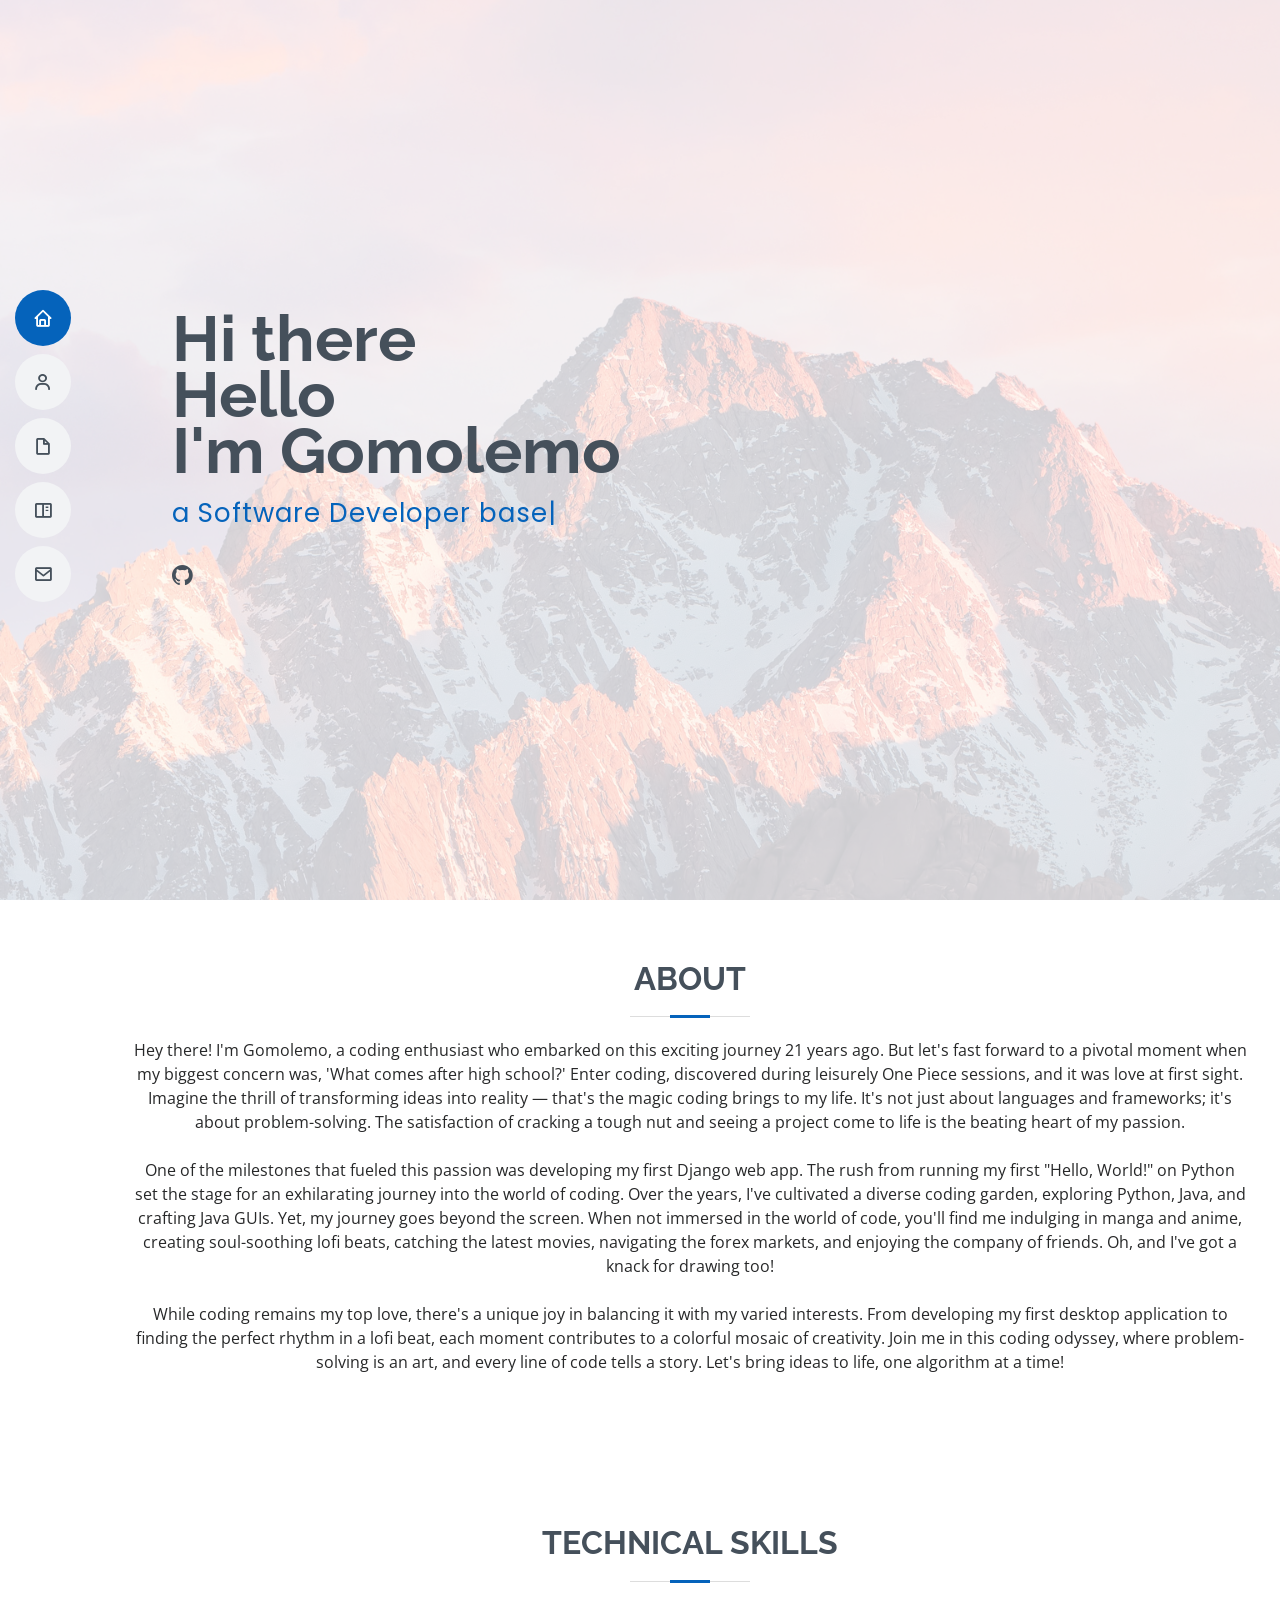
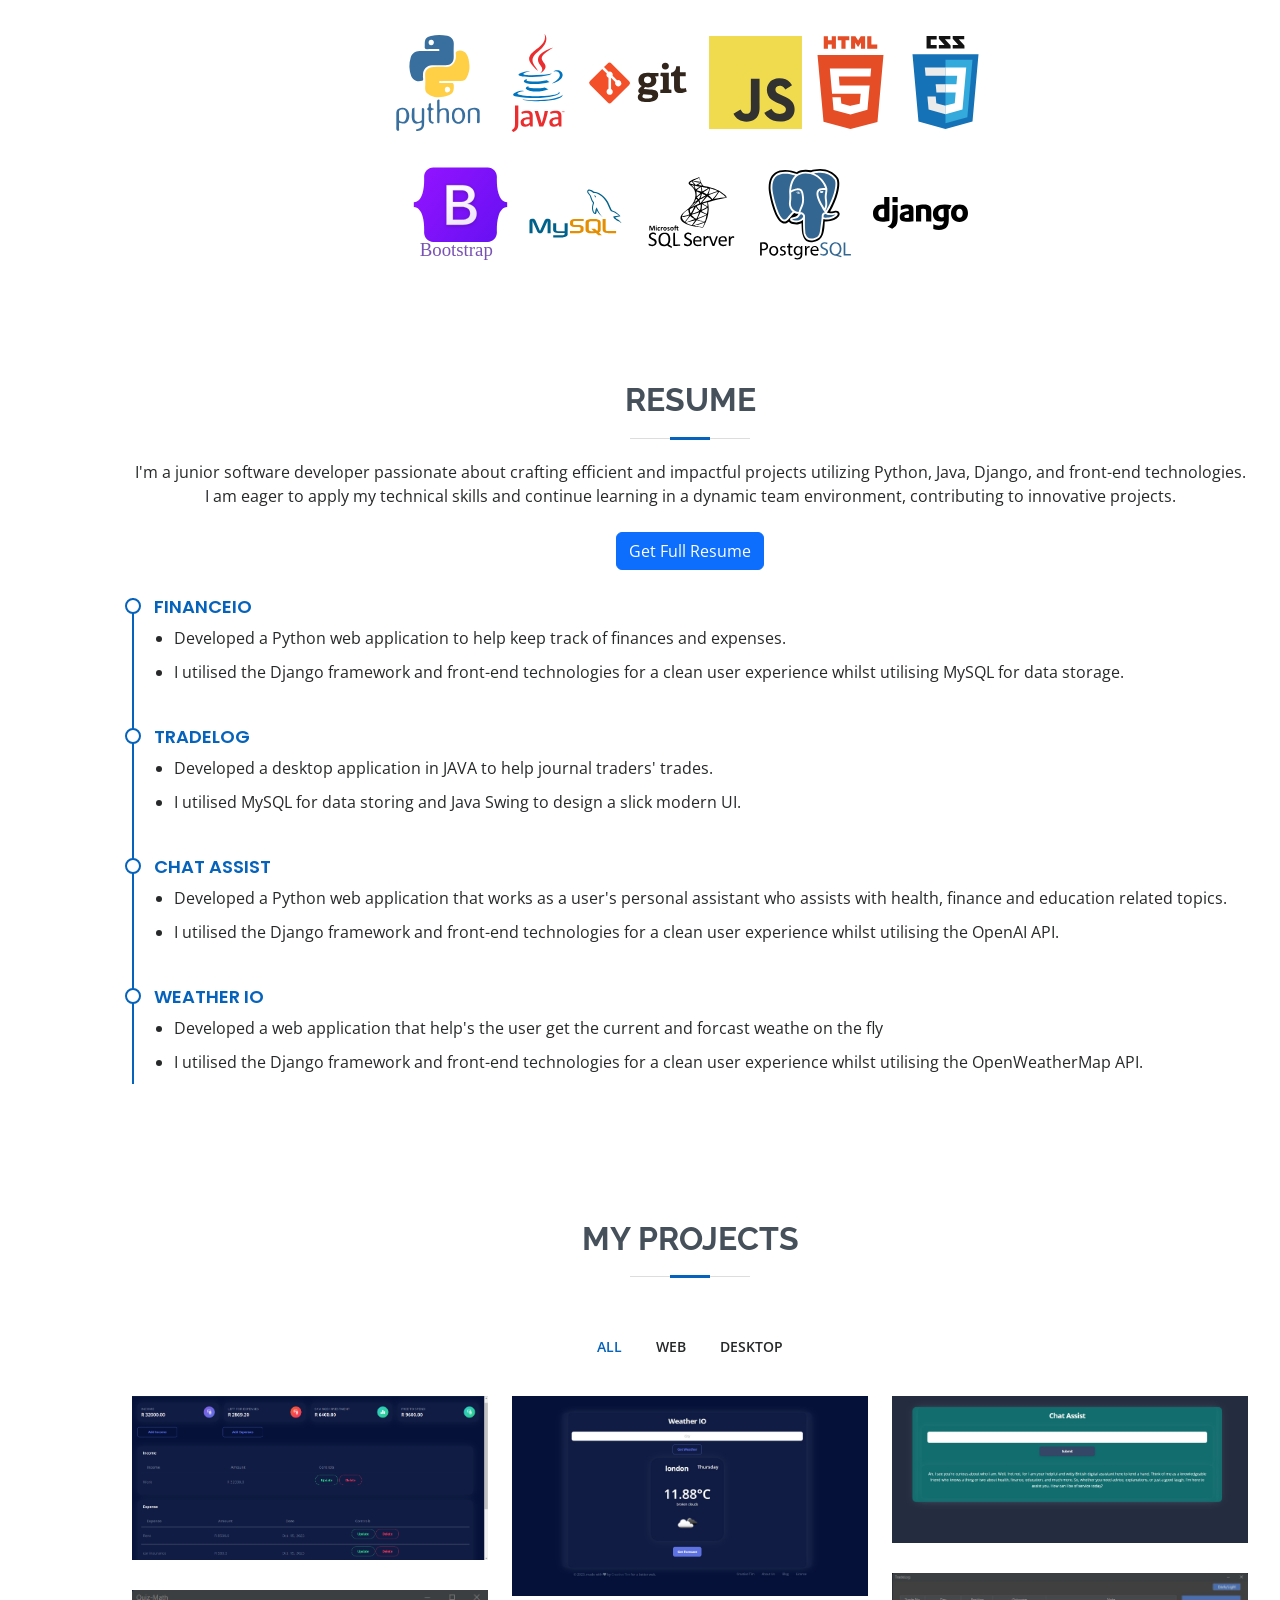
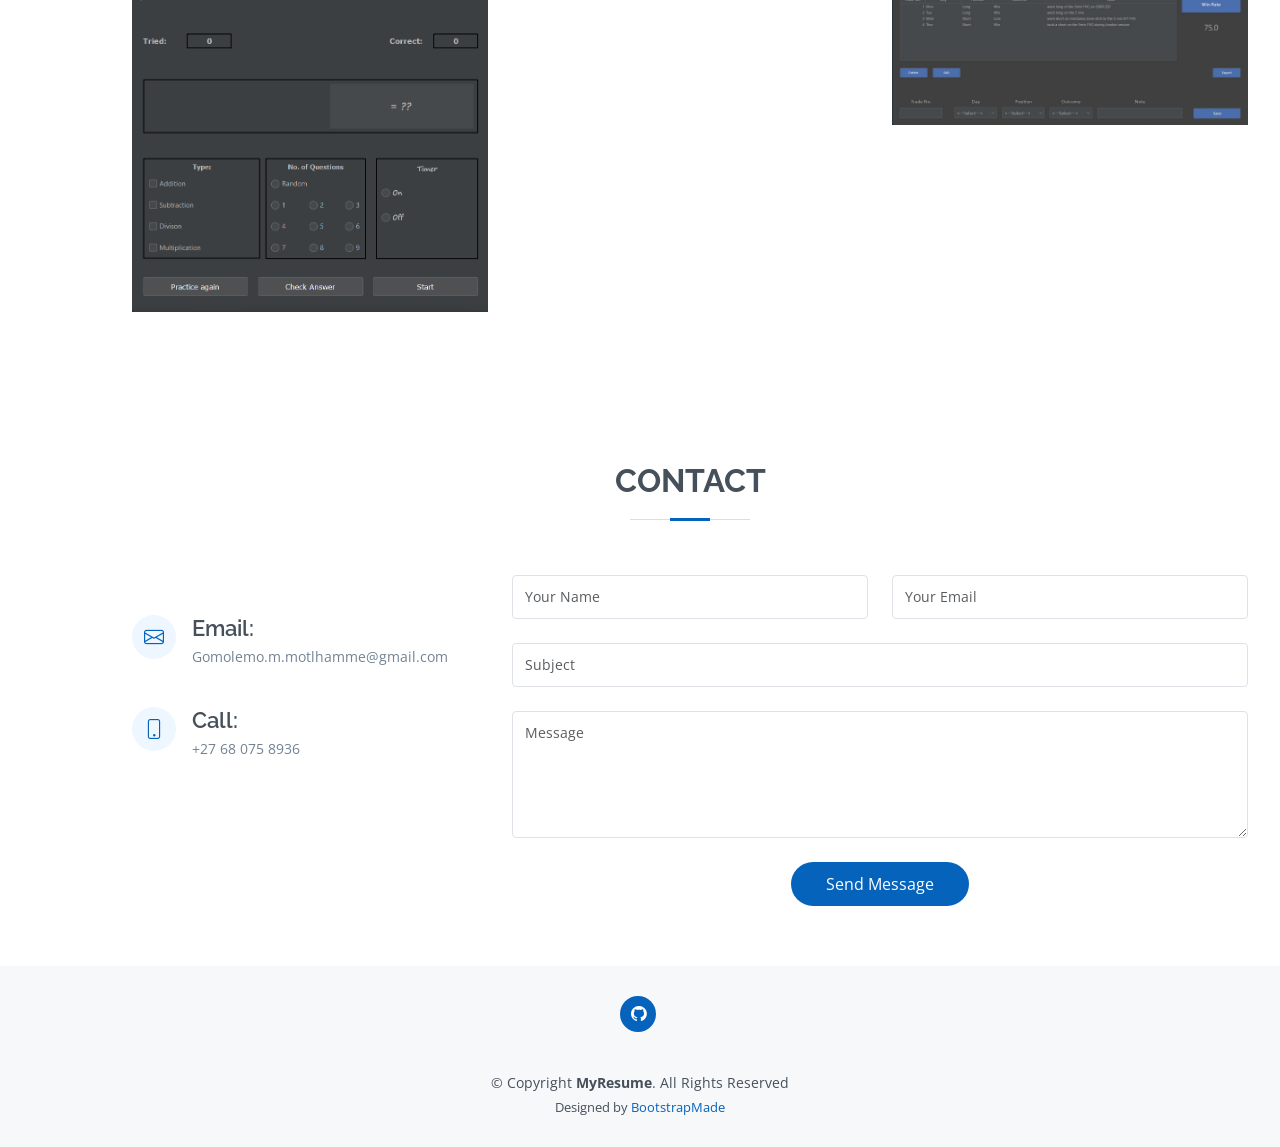
==== index.html @ 7b5955c5 "updated project links" ====
<!DOCTYPE html>
<html lang="en">

<head>
  <meta charset="utf-8">
  <meta content="width=device-width, initial-scale=1.0" name="viewport">

  <title>G.M Motlhamme</title>
  <meta content="" name="description">
  <meta content="" name="keywords">

  <!-- Google Fonts -->
  <link href="https://fonts.googleapis.com/css?family=Open+Sans:300,300i,400,400i,600,600i,700,700i|Raleway:300,300i,400,400i,500,500i,600,600i,700,700i|Poppins:300,300i,400,400i,500,500i,600,600i,700,700i" rel="stylesheet">
  <link rel="stylesheet" href="https://cdnjs.cloudflare.com/ajax/libs/font-awesome/5.15.3/css/all.min.css">
  <link rel="stylesheet" href="https://cdnjs.cloudflare.com/ajax/libs/font-awesome/4.7.0/css/font-awesome.min.css">


  <!-- Vendor CSS Files -->
  <link href="assets/vendor/aos/aos.css" rel="stylesheet">
  <link href="assets/vendor/bootstrap/css/bootstrap.min.css" rel="stylesheet">
  <link href="assets/vendor/bootstrap-icons/bootstrap-icons.css" rel="stylesheet">
  <link href="assets/vendor/boxicons/css/boxicons.min.css" rel="stylesheet">
  <link href="assets/vendor/glightbox/css/glightbox.min.css" rel="stylesheet">
  <link href="assets/vendor/swiper/swiper-bundle.min.css" rel="stylesheet">

  <!-- Template Main CSS File -->
  <link href="assets/css/style.css" rel="stylesheet">

  <!-- =======================================================
  * Template Name: MyResume
  * Updated: Sep 18 2023 with Bootstrap v5.3.2
  * Template URL: https://bootstrapmade.com/free-html-bootstrap-template-my-resume/
  * Author: BootstrapMade.com
  * License: https://bootstrapmade.com/license/
  ======================================================== -->
</head>

<body>

  <!-- ======= Mobile nav toggle button ======= -->
  <!-- <button type="button" class="mobile-nav-toggle d-xl-none"><i class="bi bi-list mobile-nav-toggle"></i></button> -->
  <i class="bi bi-list mobile-nav-toggle d-lg-none"></i>
  <!-- ======= Header ======= -->
  <header id="header" class="d-flex flex-column justify-content-center">

    <nav id="navbar" class="navbar nav-menu">
      <ul>
        <li><a href="#hero" class="nav-link scrollto active"><i class="bx bx-home"></i> <span>Home</span></a></li>
        <li><a href="#about" class="nav-link scrollto"><i class="bx bx-user"></i> <span>About</span></a></li>
        <li><a href="#resume" class="nav-link scrollto"><i class="bx bx-file-blank"></i> <span>Resume</span></a></li>
        <li><a href="#projects" class="nav-link scrollto"><i class="bx bx-book-content"></i> <span>My projects</span></a></li>
        <li><a href="#contact" class="nav-link scrollto"><i class="bx bx-envelope"></i> <span>Contact</span></a></li>
      </ul>
    </nav><!-- .nav-menu -->

  </header><!-- End Header -->

  <!-- ======= Hero Section ======= -->
  <section id="hero" class="d-flex flex-column justify-content-center">
    <div class="container" data-aos="zoom-in" data-aos-delay="100">
      <h1>Hi there</h1>
      <h1>Hello</h1>
      <h1>I'm Gomolemo</h1>
      <p><span class="typed" data-typed-items="a Software Developer based in South Africa"></span></p>
      <div class="social-links">
        <a href="https://github.com/Gomolemo-M-Motlhamme" target="_blank" class="github"><i class="fa fa-github"></i></a>
      </div>
    </div>
  </section><!-- End Hero -->

  <main id="main">

    <!-- ======= About Section ======= -->
    <section id="about" class="about">
      <div class="container" data-aos="fade-up">

        <div class="section-title">
          <h2>About</h2>
          <p>Hey there! I'm Gomolemo, a coding enthusiast who embarked on this exciting journey 21 years ago. But let's fast forward to a pivotal moment when my biggest concern was, 'What comes after high school?' Enter coding, discovered during leisurely One Piece sessions, and it was love at first sight.
              Imagine the thrill of transforming ideas into reality — that's the magic coding brings to my life. It's not just about languages and frameworks; it's about problem-solving. The satisfaction of cracking a tough nut and seeing a project come to life is the beating heart of my passion.</p>
            
          <br/>

          <p>One of the milestones that fueled this passion was developing my first Django web app. The rush from running my first "Hello, World!" on Python set the stage for an exhilarating journey into the world of coding.
              Over the years, I've cultivated a diverse coding garden, exploring Python, Java, and crafting Java GUIs. Yet, my journey goes beyond the screen. When not immersed in the world of code, you'll find me indulging in manga and anime, creating soul-soothing lofi beats, catching the latest movies, navigating the forex markets, and enjoying the company of friends. Oh, and I've got a knack for drawing too!</p>

           <br/>

          <p>While coding remains my top love, there's a unique joy in balancing it with my varied interests. From developing my first desktop application to finding the perfect rhythm in a lofi beat, each moment contributes to a colorful mosaic of creativity.
              Join me in this coding odyssey, where problem-solving is an art, and every line of code tells a story. Let's bring ideas to life, one algorithm at a time!</p>
        </div>
        </div>
    </section><!-- End About Section -->

    <!-- ======= Skills Section ======= -->
    <section id="skills" class="skills section-bg">
      <div class="container" data-aos="fade-up">

        <div class="section-title">
          <h2>Technical Skills</h2>
        </div>

        <div class="row skills-content">
          <div>
            <div class="center-container">
              <svg viewBox="0 0 128 128" width="100px" height="100px">
                <g fill-rule="evenodd" clip-rule="evenodd"><path fill="#386f9f" d="M51.834 23.017c3.756 0 7.512.058 11.263-.04.995-.026 2.78.797 2.7-1.271-.061-1.683-1.622-1.074-2.568-1.089-4.237-.067-8.488-.228-12.708.037-3.003.187-3.888-.953-3.511-3.707.13-.95.005-1.934.025-2.902.132-6.446 1.69-8.64 7.942-10.23 6.888-1.75 13.937-1.692 20.806-.184 6.175 1.356 8.74 6.16 8.428 10.604-.38 5.423-.086 10.893-.091 16.343-.009 6.853-3.55 10.49-10.459 10.585-5.69.078-11.387.14-17.074-.018-6.778-.19-11.75 5.44-11.784 11.82 0 .484.083.984-.013 1.451-.488 2.343 1.462 6.13-1.022 6.826-3.78 1.062-8.206 1.062-11.54-2.311-1.13-1.14-2.082-2.417-2.584-3.893-2.679-7.865-3.102-15.83-.58-23.818 1.572-4.986 5.848-8.087 11.145-8.176 3.874-.065 7.749-.013 11.623-.013l.002-.014zm6.902-11.12c-.162-1.903-1.185-3.292-3.296-3.35-2.309-.06-3.502 1.336-3.505 3.608-.002 2.106 1.145 3.455 3.241 3.516 2.303.067 3.418-1.36 3.56-3.774z"></path><path fill="#ffcf46" d="M80.824 61.572c-4.24 0-8.482-.037-12.722.03-.955.012-2.557-.592-2.607 1.041-.056 1.852 1.663 1.37 2.755 1.381 4.24.053 8.484.098 12.723-.02 2.178-.06 3.067.357 3.23 2.925.737 11.625-4.308 12.63-13.613 14.745-5.338 1.213-11.061.57-16.325-1.788-4.353-1.947-7.024-4.753-6.687-10.007.334-5.186.39-10.439-.009-15.62-.48-6.253 3.41-10.852 10.975-10.854 5.09-.001 10.214-.389 15.26.075 7.215.662 12.872-5.592 13.12-12.864.01-.241-.052-.5.01-.724.636-2.235-1.626-5.557 1.4-6.686 4.573-1.705 9.73.087 12.066 3.557 2.945 4.369 3.343 9.51 3.819 14.53.515 5.411-1.003 10.505-3.276 15.386-1.544 3.31-4.14 4.91-7.757 4.915-4.12.003-8.239 0-12.36 0-.002-.008-.002-.015-.002-.022zm-1.104 10.8c-.453-2.066-1.385-3.476-3.785-3.535-2.496-.06-3.14 1.807-3.127 3.474.014 1.772.508 3.952 3.21 3.748 2.246-.172 3.341-1.563 3.702-3.687z"></path><path fill="#386f9f" d="M14.129 114.849c0 2.582.117 5-.055 7.397-.074 1.034 1.066 2.98-1.103 2.978-1.912 0-2.403-1.522-2.342-3.361.117-3.51.034-7.027.034-10.54v-7.998c0-4.82 1.293-6.452 5.903-7.45 4.286-.932 7.654.511 9.386 4.263 1.732 3.753 1.866 7.62.133 11.438-1.708 3.762-4.854 5.166-8.884 4.051-.918-.25-1.845-.467-3.072-.778zm0-9.448c0 1.33.18 2.686-.037 3.98-.502 2.991 1.408 3.728 3.66 4.26 2.227.526 3.754-.421 4.647-2.383 1.501-3.29 1.753-6.683.613-10.162-1.012-3.092-3.349-3.454-6.077-3.07-2.694.383-3.059 2.215-2.824 4.48.1.955.018 1.93.018 2.895zM43.116 114.689c-1.845.48-3.447.992-5.087 1.3-3.59.671-6.248-1.3-7.183-4.894-1.16-4.448-.178-8.879-.148-13.317.013-2.023 1.885-1.234 3.18-2.318 0 4.75.018 8.85-.006 12.947-.013 2.058.519 3.75 2.465 4.835 2.148 1.198 3.91.057 5.78-.712 1.34-.551 1.173-1.676 1.175-2.746.01-3.872-.001-7.74.012-11.612.002-.955-.097-2.122 1.313-2.075 1.257.041 1.804.788 1.783 2.158-.091 6.407.09 12.823-.17 19.221-.197 4.838-3.61 7.793-8.52 8.01-.735.031-1.505.099-1.78-.813-.419-1.404.718-1.139 1.465-1.378 5.401-1.718 6.107-2.744 5.721-8.606zM65.94 98.064c1.429-.675 2.25-1.293 3.153-1.46 5.067-.937 8.95-.58 8.94 6.245-.007 3.515.002 7.031-.007 10.545-.002.984.061 1.942-1.406 2.027-1.547.092-1.887-.793-1.88-2.006.018-3.387.11-6.774.107-10.16-.002-2.63-.539-4.958-3.884-4.95-2.934.005-5.012 2.195-5.027 5.217a899.58 899.58 0 00.003 9.814c.003 1.162.028 2.181-1.652 2.085-1.513-.09-1.327-1.11-1.327-2.049-.01-8.6.032-17.209-.041-25.815-.013-1.508.582-2.444 1.92-2.508 1.888-.087 1.023 1.564 1.051 2.392.123 3.371.05 6.75.05 10.623zM81.93 105.775c-.191-6.715 2.994-10.3 8.76-10.092 2.894.106 5.065 1.39 6.466 3.89 2.475 4.422 2.14 8.846-.538 12.987-1.84 2.844-4.67 4.185-8.12 3.453-3.402-.72-6.066-3.783-6.548-7.353-.128-.945-.02-1.924-.02-2.885zm13.32.157c-.152-1.172-.125-2.806-.613-4.264-.667-2-1.883-3.61-4.364-3.72-2.503-.108-3.752 1.355-4.587 3.38-1.311 3.179-1.226 6.371.194 9.493.912 2.011 2.32 3.483 4.76 3.075 2.403-.401 3.821-1.976 4.312-4.313.223-1.059.187-2.168.298-3.65zM102.257 106.827c0-1.212-.023-2.422.004-3.628.056-2.325-.685-4.901 2.45-6.089 3.59-1.356 7.148-2.372 10.762-.273 1.352.786 1.85 2.214 1.864 3.73.037 4.231-.019 8.464.038 12.695.02 1.476-.368 2.214-2.027 2.174-1.818-.043-1.435-1.283-1.423-2.273.043-3.38.278-6.757.214-10.132-.084-4.25-2.416-5.983-6.389-4.94-1.648.434-2.678 1.234-2.597 3.274.161 3.982.037 7.978.052 11.967.004 1.156.021 2.18-1.647 2.083-1.528-.088-1.278-1.145-1.29-2.062-.028-2.176-.008-4.353-.011-6.526zM58.689 97.403c-.25.296-.46.76-.68.764-3.964.055-2.864 3.014-2.966 5.209-.097 2.045 0 4.1-.029 6.151-.03 2.038.147 3.932 2.627 4.473.711.154 1.035.564.887 1.274-.163.784-.788.753-1.407.745-2.85-.05-4.963-2.065-5.047-5.015-.086-3.014.031-6.035-.04-9.046-.037-1.43.706-3.255-1.6-3.822-.253-.061-.343-.778-.508-1.187 3.076-.965 1.8-3.618 2.222-5.631.2-.953 1.105-1.214 1.96-1.295.865-.082.872.618.9 1.203.114 2.32-1.087 5.425 3.184 5.256.143-.005.31.562.497.92z"></path></g>
              </svg>
            
              <svg viewBox="0 0 128 128" width="100px" height="100px">
                <path fill="#0074BD" d="M52.581 67.817s-3.284 1.911 2.341 2.557c6.814.778 10.297.666 17.805-.753 0 0 1.979 1.237 4.735 2.309-16.836 7.213-38.104-.418-24.881-4.113zm-2.059-9.415s-3.684 2.729 1.945 3.311c7.28.751 13.027.813 22.979-1.103 0 0 1.373 1.396 3.536 2.157-20.352 5.954-43.021.469-28.46-4.365z"></path><path fill="#EA2D2E" d="M67.865 42.431c4.151 4.778-1.088 9.074-1.088 9.074s10.533-5.437 5.696-12.248c-4.519-6.349-7.982-9.502 10.771-20.378.001 0-29.438 7.35-15.379 23.552z"></path><path fill="#0074BD" d="M90.132 74.781s2.432 2.005-2.678 3.555c-9.716 2.943-40.444 3.831-48.979.117-3.066-1.335 2.687-3.187 4.496-3.576 1.887-.409 2.965-.334 2.965-.334-3.412-2.403-22.055 4.719-9.469 6.762 34.324 5.563 62.567-2.506 53.665-6.524zm-35.97-26.134s-15.629 3.713-5.534 5.063c4.264.57 12.758.439 20.676-.225 6.469-.543 12.961-1.704 12.961-1.704s-2.279.978-3.93 2.104c-15.874 4.175-46.533 2.23-37.706-2.038 7.463-3.611 13.533-3.2 13.533-3.2zM82.2 64.317c16.135-8.382 8.674-16.438 3.467-15.353-1.273.266-1.845.496-1.845.496s.475-.744 1.378-1.063c10.302-3.62 18.223 10.681-3.322 16.345 0 0 .247-.224.322-.425z"></path><path fill="#EA2D2E" d="M72.474 1.313s8.935 8.939-8.476 22.682c-13.962 11.027-3.184 17.313-.006 24.498-8.15-7.354-14.128-13.828-10.118-19.852 5.889-8.842 22.204-13.131 18.6-27.328z"></path><path fill="#0074BD" d="M55.749 87.039c15.484.99 39.269-.551 39.832-7.878 0 0-1.082 2.777-12.799 4.981-13.218 2.488-29.523 2.199-39.191.603 0 0 1.98 1.64 12.158 2.294z"></path><path fill="#EA2D2E" d="M94.866 100.181h-.472v-.264h1.27v.264h-.47v1.317h-.329l.001-1.317zm2.535.066h-.006l-.468 1.251h-.216l-.465-1.251h-.005v1.251h-.312v-1.581h.457l.431 1.119.432-1.119h.454v1.581h-.302v-1.251zm-44.19 14.79c-1.46 1.266-3.004 1.978-4.391 1.978-1.974 0-3.045-1.186-3.045-3.085 0-2.055 1.146-3.56 5.738-3.56h1.697v4.667h.001zm4.031 4.548v-14.077c0-3.599-2.053-5.973-6.997-5.973-2.886 0-5.416.714-7.473 1.622l.592 2.493c1.62-.595 3.715-1.147 5.771-1.147 2.85 0 4.075 1.147 4.075 3.521v1.779h-1.424c-6.921 0-10.044 2.685-10.044 6.723 0 3.479 2.058 5.456 5.933 5.456 2.49 0 4.351-1.028 6.088-2.533l.316 2.137h3.163v-.001zm13.452 0h-5.027l-6.051-19.689h4.391l3.756 12.099.835 3.635c1.896-5.258 3.24-10.596 3.912-15.733h4.271c-1.143 6.481-3.203 13.598-6.087 19.688zm19.288-4.548c-1.465 1.266-3.01 1.978-4.392 1.978-1.976 0-3.046-1.186-3.046-3.085 0-2.055 1.149-3.56 5.736-3.56h1.701v4.667h.001zm4.033 4.548v-14.077c0-3.599-2.059-5.973-6.999-5.973-2.889 0-5.418.714-7.475 1.622l.593 2.493c1.62-.595 3.718-1.147 5.774-1.147 2.846 0 4.074 1.147 4.074 3.521v1.779h-1.424c-6.923 0-10.045 2.685-10.045 6.723 0 3.479 2.056 5.456 5.93 5.456 2.491 0 4.349-1.028 6.091-2.533l.318 2.137h3.163v-.001zm-56.693 3.346c-1.147 1.679-3.005 3.008-5.037 3.757l-1.989-2.345c1.547-.794 2.872-2.075 3.489-3.269.532-1.063.753-2.43.753-5.701V92.891h4.284v22.173c0 4.375-.348 6.144-1.5 7.867z"></path>
              </svg>
            
              <svg viewBox="0 0 128 128" width="100px" height="100px">
                <path fill="#31251C" d="M76.397 55.676c-2.737 0-4.775 1.344-4.775 4.579 0 2.437 1.343 4.129 4.628 4.129 2.784 0 4.676-1.641 4.676-4.23 0-2.934-1.693-4.478-4.529-4.478zm-5.471 22.84c-.648.795-1.294 1.64-1.294 2.637 0 1.989 2.536 2.587 6.021 2.587 2.885 0 6.816-.202 6.816-2.885 0-1.595-1.892-1.693-4.281-1.843l-7.262-.496zm14.725-22.69c.895 1.145 1.842 2.737 1.842 5.026 0 5.522-4.329 8.756-10.597 8.756-1.594 0-3.037-.198-3.932-.447l-1.642 2.637 4.875.297c8.608.549 13.682.798 13.682 7.413 0 5.723-5.024 8.955-13.682 8.955-9.006 0-12.438-2.289-12.438-6.218 0-2.24.996-3.431 2.737-5.076-1.643-.694-2.189-1.937-2.189-3.281 0-1.095.547-2.09 1.443-3.036.896-.944 1.891-1.891 3.084-2.985-2.438-1.194-4.278-3.781-4.278-7.464 0-5.721 3.781-9.65 11.393-9.65 2.14 0 3.435.197 4.578.498h9.703v4.228l-4.579.347zm13.332-9.04c-2.837 0-4.479-1.643-4.479-4.48 0-2.833 1.642-4.377 4.479-4.377 2.886 0 4.527 1.543 4.527 4.377.001 2.837-1.641 4.48-4.527 4.48zm-6.42 29.9v-3.929l2.539-.348c.696-.1.795-.249.795-.997V56.785c0-.546-.148-.896-.647-1.044l-2.687-.946.547-4.028h10.301v20.646c0 .798.048.896.796.997l2.538.348v3.929H92.563v-.001zm33.857-1.93c-2.141 1.043-5.274 1.99-8.112 1.99-5.92 0-8.158-2.386-8.158-8.011V55.7c0-.297 0-.497-.399-.497h-3.482v-4.428c4.38-.499 6.12-2.688 6.667-8.111h4.728v7.067c0 .347 0 .498.398.498h7.015v4.975h-7.413v11.89c0 2.935.697 4.079 3.383 4.079 1.395 0 2.836-.347 4.03-.795l1.343 4.378z"></path><path fill="#F34F29" d="M52.7 61.7L29.951 38.952a3.355 3.355 0 00-4.744 0l-4.724 4.724 5.991 5.992a3.983 3.983 0 014.1.956 3.988 3.988 0 01.947 4.125l5.775 5.775a3.988 3.988 0 014.125 6.593 3.992 3.992 0 01-6.516-4.342l-5.386-5.386-.001 14.174a3.992 3.992 0 011.056 6.401 3.993 3.993 0 11-4.339-6.518V57.141a3.99 3.99 0 01-2.167-5.236l-5.906-5.908L2.563 61.595a3.356 3.356 0 000 4.747L25.312 89.09a3.357 3.357 0 004.746 0L52.7 66.446a3.355 3.355 0 000-4.746z"></path><path fill="none" d="M1.58 37.928h124.84v52.143H1.58z"></path>
              </svg>
              &nbsp;&nbsp;&nbsp;&nbsp;&nbsp;
              <svg viewBox="0 0 128 128" width="95px" height="95px">
                <path fill="#F0DB4F" d="M1.408 1.408h125.184v125.185H1.408z"></path><path fill="#323330" d="M116.347 96.736c-.917-5.711-4.641-10.508-15.672-14.981-3.832-1.761-8.104-3.022-9.377-5.926-.452-1.69-.512-2.642-.226-3.665.821-3.32 4.784-4.355 7.925-3.403 2.023.678 3.938 2.237 5.093 4.724 5.402-3.498 5.391-3.475 9.163-5.879-1.381-2.141-2.118-3.129-3.022-4.045-3.249-3.629-7.676-5.498-14.756-5.355l-3.688.477c-3.534.893-6.902 2.748-8.877 5.235-5.926 6.724-4.236 18.492 2.975 23.335 7.104 5.332 17.54 6.545 18.873 11.531 1.297 6.104-4.486 8.08-10.234 7.378-4.236-.881-6.592-3.034-9.139-6.949-4.688 2.713-4.688 2.713-9.508 5.485 1.143 2.499 2.344 3.63 4.26 5.795 9.068 9.198 31.76 8.746 35.83-5.176.165-.478 1.261-3.666.38-8.581zM69.462 58.943H57.753l-.048 30.272c0 6.438.333 12.34-.714 14.149-1.713 3.558-6.152 3.117-8.175 2.427-2.059-1.012-3.106-2.451-4.319-4.485-.333-.584-.583-1.036-.667-1.071l-9.52 5.83c1.583 3.249 3.915 6.069 6.902 7.901 4.462 2.678 10.459 3.499 16.731 2.059 4.082-1.189 7.604-3.652 9.448-7.401 2.666-4.915 2.094-10.864 2.07-17.444.06-10.735.001-21.468.001-32.237z"></path>
              </svg>
              
              <svg viewBox="0 0 128 128" width="95px" height="95px">
                <path fill="#E44D26" d="M19.569 27l8.087 89.919 36.289 9.682 36.39-9.499L108.431 27H19.569zM91.61 47.471l-.507 5.834L90.88 56H48.311l1.017 12h40.54l-.271 2.231-2.615 28.909-.192 1.69L64 106.964v-.005l-.027.012-22.777-5.916L39.65 84h11.168l.791 8.46 12.385 3.139.006-.234v.012l12.412-2.649L77.708 79H39.153l-2.734-30.836L36.152 45h55.724l-.266 2.471zM27.956 1.627h5.622v5.556h5.144V1.627h5.623v16.822h-5.623v-5.633h-5.143v5.633h-5.623V1.627zm23.782 5.579h-4.95V1.627h15.525v5.579h-4.952v11.243h-5.623V7.206zm13.039-5.579h5.862l3.607 5.911 3.603-5.911h5.865v16.822h-5.601v-8.338l-3.867 5.981h-.098l-3.87-5.981v8.338h-5.502V1.627zm21.736 0h5.624v11.262h7.907v5.561H86.513V1.627z"></path>
              </svg>
            
              <svg viewBox="0 0 128 128" width="95px" height="95px">
                <path fill="#131313" d="M89.234 5.856H81.85l7.679 8.333v3.967H73.713v-4.645h7.678l-7.678-8.333V1.207h15.521v4.649zm-18.657 0h-7.384l7.679 8.333v3.967H55.055v-4.645h7.679l-7.679-8.333V1.207h15.522v4.649zm-18.474.19h-7.968v7.271h7.968v4.839H38.471V1.207h13.632v4.839z"></path><path fill="#1572B6" d="M27.613 116.706l-8.097-90.813h88.967l-8.104 90.798-36.434 10.102-36.332-10.087z"></path><path fill="#33A9DC" d="M64.001 119.072l29.439-8.162 6.926-77.591H64.001v85.753z"></path><path fill="#fff" d="M64 66.22h14.738l1.019-11.405H64V43.677h27.929l-.267 2.988-2.737 30.692H64V66.22z"></path><path fill="#EBEBEB" d="M64.067 95.146l-.049.014-12.404-3.35-.794-8.883H39.641l1.561 17.488 22.814 6.333.052-.015V95.146z"></path><path fill="#fff" d="M77.792 76.886L76.45 91.802l-12.422 3.353v11.588l22.833-6.328.168-1.882 1.938-21.647H77.792z"></path><path fill="#EBEBEB" d="M64.039 43.677v11.137H37.136l-.224-2.503-.507-5.646-.267-2.988h27.901zM64 66.221v11.138H51.753l-.223-2.503-.508-5.647-.267-2.988H64z"></path>
              </svg>
            </div>

            <div class="center-container" style="margin-top: 3%;">
              <svg viewBox="0 0 128 128" width="95px" height="95px">
                <defs><linearGradient id="bootstrap-original-wordmark-a" x1="76.079" x2="523.48" y1="10.798" y2="365.95" gradientTransform="translate(1.11 2.051) scale(.24566)" gradientUnits="userSpaceOnUse"><stop stop-color="#9013fe" offset="0"></stop><stop stop-color="#6610f2" offset="1"></stop></linearGradient><linearGradient id="bootstrap-original-wordmark-b" x1="193.51" x2="293.51" y1="109.74" y2="278.87" gradientTransform="translate(0 52)" gradientUnits="userSpaceOnUse"><stop stop-color="#fff" offset="0"></stop><stop stop-color="#f1e5fc" offset="1"></stop></linearGradient><filter id="bootstrap-original-wordmark-c" x="161.9" y="135.46" width="197" height="249" color-interpolation-filters="sRGB" filterUnits="userSpaceOnUse"><feFlood flood-opacity="0" result="BackgroundImageFix"></feFlood><feColorMatrix in="SourceAlpha" values="0 0 0 0 0 0 0 0 0 0 0 0 0 0 0 0 0 0 127 0"></feColorMatrix><feOffset dy="4"></feOffset><feGaussianBlur stdDeviation="8"></feGaussianBlur><feColorMatrix values="0 0 0 0 0 0 0 0 0 0 0 0 0 0 0 0 0 0 0.15 0"></feColorMatrix><feBlend in2="BackgroundImageFix" result="effect1_dropShadow"></feBlend><feBlend in="SourceGraphic" in2="effect1_dropShadow" result="shape"></feBlend></filter></defs><path d="M14.985 15.15c-.237-6.815 5.072-13.099 12.249-13.099h73.54c7.177 0 12.486 6.284 12.249 13.099-.228 6.546.068 15.026 2.202 21.94 2.141 6.936 5.751 11.319 11.664 11.883v6.387c-5.913.563-9.523 4.947-11.664 11.883-2.134 6.914-2.43 15.394-2.202 21.94.237 6.815-5.072 13.098-12.249 13.098h-73.54c-7.177 0-12.486-6.284-12.249-13.098.228-6.546-.068-15.026-2.203-21.94-2.14-6.935-5.76-11.319-11.673-11.883v-6.387c5.913-.563 9.533-4.947 11.673-11.883 2.135-6.914 2.43-15.394 2.203-21.94z" fill="url(#bootstrap-original-wordmark-a)"></path><path transform="translate(1.494 -10.359) scale(.24566)" d="M267.1 364.46c47.297 0 75.798-23.158 75.798-61.355 0-28.873-20.336-49.776-50.532-53.085v-1.203c22.185-3.609 39.594-24.211 39.594-47.219 0-32.783-25.882-54.138-65.322-54.138h-88.74v217zm-54.692-189.48h45.911c24.958 0 39.131 11.128 39.131 31.279 0 21.505-16.484 33.535-46.372 33.535h-38.67zm0 161.96v-71.431h45.602c32.661 0 49.608 12.03 49.608 35.49 0 23.459-16.484 35.941-47.605 35.941z" fill="url(#bootstrap-original-wordmark-b)" filter="url(#bootstrap-original-wordmark-c)" stroke="#fff"></path><text x="9.073" y="121.431" fill="#7952b3" font-family="'Segoe UI'" font-size="25.333" style="font-variant-caps:normal;font-variant-east-asian:normal;font-variant-ligatures:normal;font-variant-numeric:normal;line-height:1.25"><tspan x="9.073" y="121.431" style="font-variant-caps:normal;font-variant-east-asian:normal;font-variant-ligatures:normal;font-variant-numeric:normal">Bootstrap</tspan></text>
              </svg>
              &nbsp;&nbsp;&nbsp;&nbsp;&nbsp;
              <svg viewBox="0 0 128 128" width="95px" height="95px">
                <path fill="#00618A" d="M2.001 90.458h4.108V74.235l6.36 14.143c.75 1.712 1.777 2.317 3.792 2.317s3.003-.605 3.753-2.317l6.36-14.143v16.223h4.108V74.262c0-1.58-.632-2.345-1.936-2.739-3.121-.974-5.215-.131-6.163 1.976l-6.241 13.958-6.043-13.959c-.909-2.106-3.042-2.949-6.163-1.976C2.632 71.917 2 72.681 2 74.261v16.197zm31.898-13.206h4.107v8.938c-.038.485.156 1.625 2.406 1.661 1.148.018 8.862 0 8.934 0V77.208h4.117c.019 0-.004 14.514-.004 14.574.022 3.58-4.441 4.357-6.499 4.417H33.988v-2.764c.022 0 12.963.003 12.995-.001 2.645-.279 2.332-1.593 2.331-2.035v-1.078h-8.731c-4.062-.037-6.65-1.81-6.683-3.85-.002-.187.089-9.129-.001-9.219z"></path><path fill="#E48E00" d="M56.63 90.458h11.812c1.383 0 2.727-.289 3.793-.789 1.777-.816 2.646-1.922 2.646-3.372v-3.002c0-1.185-.987-2.292-2.923-3.028-1.027-.396-2.292-.605-3.517-.605h-4.978c-1.659 0-2.449-.5-2.646-1.606-.039-.132-.039-.237-.039-.369v-1.87c0-.105 0-.211.039-.342.197-.843.632-1.08 2.094-1.212l.395-.026h11.733v-2.738H63.504c-1.659 0-2.528.105-3.318.342-2.449.764-3.517 1.975-3.517 4.082v2.396c0 1.844 2.095 3.424 5.61 3.793.396.025.79.053 1.185.053h4.267c.158 0 .316 0 .435.025 1.304.105 1.856.343 2.252.816a.98.98 0 01.315.737v2.397c0 .289-.197.658-.592.974-.355.316-.948.527-1.738.58l-.435.026H56.63v2.738zm43.881-4.766c0 2.817 2.094 4.397 6.32 4.714.395.026.79.052 1.185.052h10.706V87.72h-10.784c-2.41 0-3.318-.606-3.318-2.055V71.497h-4.108v14.195zm-23.008.142v-9.765c0-2.48 1.742-3.985 5.186-4.46a7.8 7.8 0 011.108-.079h7.799c.396 0 .752.026 1.147.079 3.444.475 5.187 1.979 5.187 4.46v9.765c0 2.014-.74 3.09-2.445 3.792l4.048 3.653h-4.771l-3.274-2.956-3.296.209h-4.395a9.075 9.075 0 01-2.414-.343c-2.613-.712-3.88-2.085-3.88-4.355zm4.434-.237c0 .132.039.265.079.423.237 1.135 1.307 1.768 2.929 1.768h3.732l-3.428-3.095h4.771l2.989 2.7c.552-.295.914-.743 1.041-1.32.039-.132.039-.264.039-.396v-9.368c0-.105 0-.238-.039-.37-.238-1.056-1.307-1.662-2.89-1.662h-6.216c-1.82 0-3.008.792-3.008 2.032v9.288z"></path><path fill="#00618A" d="M122.336 66.952c-2.525-.069-4.454.166-6.104.861-.469.198-1.216.203-1.292.79.257.271.297.674.502 1.006.394.637 1.059 1.491 1.652 1.938.647.489 1.315 1.013 2.011 1.437 1.235.754 2.615 1.184 3.806 1.938.701.446 1.397 1.006 2.082 1.509.339.247.565.634 1.006.789v-.071c-.231-.294-.291-.698-.503-1.006l-.934-.934c-.913-1.212-2.071-2.275-3.304-3.159-.982-.705-3.18-1.658-3.59-2.801l-.072-.071c.696-.079 1.512-.331 2.154-.503 1.08-.29 2.045-.215 3.16-.503l1.508-.432v-.286c-.563-.578-.966-1.344-1.58-1.867-1.607-1.369-3.363-2.737-5.17-3.879-1.002-.632-2.241-1.043-3.304-1.579-.356-.181-.984-.274-1.221-.575-.559-.711-.862-1.612-1.293-2.441a93.068 93.068 0 01-2.585-5.458c-.544-1.245-.9-2.473-1.579-3.59-3.261-5.361-6.771-8.597-12.208-11.777-1.157-.677-2.55-.943-4.021-1.292l-2.37-.144c-.481-.201-.983-.791-1.436-1.077-1.802-1.138-6.422-3.613-7.756-.358-.842 2.054 1.26 4.058 2.011 5.099.527.73 1.203 1.548 1.58 2.369.248.54.29 1.081.503 1.652.521 1.406.976 2.937 1.651 4.236.341.658.718 1.351 1.149 1.939.264.36.718.52.789 1.077-.443.62-.469 1.584-.718 2.369-1.122 3.539-.699 7.938.934 10.557.501.805 1.681 2.529 3.303 1.867 1.419-.578 1.103-2.369 1.509-3.95.092-.357.035-.621.215-.861v.072l1.293 2.585c.957 1.541 2.654 3.15 4.093 4.237.746.563 1.334 1.538 2.298 1.867v-.073h-.071c-.188-.291-.479-.411-.719-.646-.562-.551-1.187-1.235-1.651-1.867-1.309-1.776-2.465-3.721-3.519-5.745-.503-.966-.94-2.032-1.364-3.016-.164-.379-.162-.953-.502-1.148-.466.72-1.149 1.303-1.509 2.154-.574 1.36-.648 3.019-.861 4.739l-.144.071c-1.001-.241-1.352-1.271-1.724-2.154-.94-2.233-1.115-5.83-.287-8.401.214-.666 1.181-2.761.789-3.376-.187-.613-.804-.967-1.148-1.437a11.222 11.222 0 01-1.149-2.011c-.77-1.741-1.129-3.696-1.938-5.457-.388-.842-1.042-1.693-1.58-2.441-.595-.83-1.262-1.44-1.724-2.442-.164-.356-.387-.927-.144-1.293.077-.247.188-.35.432-.431.416-.321 1.576.107 2.01.287 1.152.479 2.113.934 3.089 1.58.468.311.941.911 1.508 1.077h.646c1.011.232 2.144.071 3.088.358 1.67.508 3.166 1.297 4.524 2.155 4.139 2.614 7.522 6.334 9.838 10.772.372.715.534 1.396.861 2.154.662 1.528 1.496 3.101 2.154 4.596.657 1.491 1.298 2.996 2.227 4.237.488.652 2.374 1.002 3.231 1.364.601.254 1.585.519 2.154.861 1.087.656 2.141 1.437 3.16 2.155.509.362 2.076 1.149 2.154 1.798zM90.237 39.593a5.124 5.124 0 00-1.293.144v.071h.072c.251.517.694.849 1.005 1.293l.719 1.508.071-.071c.445-.313.648-.814.646-1.58-.179-.188-.205-.423-.359-.646-.204-.3-.602-.468-.861-.719z"></path>
              </svg>
              &nbsp;&nbsp;&nbsp;&nbsp;&nbsp;
              <svg viewBox="0 0 128 128" width="95px" height="95px">
                <path d="M75.39 15.31c-.2.06-1.25.41-2.36.77-5.94 1.94-10.15 4.19-11.19 5.98-.4.68-.47 1.24-.24 1.79.26.62.74 1.1 2.06 2.03.62.44 1.67 1.34 2.36 2.02 3.27 3.26 4.85 7.26 4.67 11.78-.2 5.09-2.59 10.18-7.15 15.26-1.59 1.78-3.23 3.26-6.36 5.77-2.61 2.09-4.03 3.45-5 4.76-2.97 4.04-2.17 7.64 2.35 10.65 3.99 2.66 11.02 4.87 19.32 6.07 2.78.4 5.92.66 6.68.55l.53-.08.83-1.5c4.21-7.57 6.33-14.72 6.59-22.11.11-3.3-.3-7.2-1.01-9.48-.13-.41-.22-.76-.21-.77.01-.01 1.19-.37 2.61-.79 7.49-2.23 14.74-3.99 20.73-5.03 1.17-.2 2.16-.41 2.21-.46.32-.31-.61-1.77-2.13-3.33-5.6-5.78-15.5-10.18-27.12-12.06-2.24-.36-2.51-.49-3.34-1.59-1.32-1.75-2.56-4.73-4.25-10.2-.05-.18-.1-.18-.58-.03zm.77 2.06c.65 1.78 1.05 3.17 1.05 3.66v.39l-.55-.06c-2.99-.35-7.77-1.09-8.79-1.36-.26-.07-.41-.17-.36-.25.08-.12 1.09-.61 4.11-1.98 2.81-1.28 3.88-1.75 3.97-1.76.04-.01.29.61.57 1.36zm-6.33 3.75c3.65.77 6.32 1.25 6.9 1.25.57 0 .51.05-2.18 1.69-2.07 1.26-2.31 1.38-2.83 1.38h-.57l-1.54-1.55c-1.86-1.88-3.12-3.26-3.12-3.42 0-.06.04-.08.09-.05.05.01 1.52.33 3.25.7zm-2.7 1.73c.9 1.05 1.59 1.93 1.55 1.96-.08.07-2.64-.56-4.2-1.04-1.37-.42-1.53-.56-1.17-1.03.24-.31 2-1.78 2.13-1.79.04 0 .79.85 1.69 1.9zm11.66 2.16c.36.85.63 1.54.62 1.55-.02.01-4.82-.73-5.24-.81-.09-.02.72-.57 1.82-1.24s2.02-1.17 2.07-1.12c.05.05.37.77.73 1.62zm-10.47 1.62c.09.09 1.24 3.78 1.19 3.83-.02.02-.56-.61-1.21-1.41-.65-.8-1.63-1.93-2.2-2.51l-1.02-1.07 1.58.55c.88.29 1.62.57 1.66.61zm4.59.49c1.99.28 3.64.54 3.67.57.03.03-1.18.97-2.67 2.08-1.5 1.11-2.73 2.01-2.75 1.99-.02-.02-.17-.48-.34-1.04-.17-.55-.59-1.7-.94-2.56-.35-.86-.63-1.56-.61-1.56.01 0 1.65.24 3.64.52zm5 1.59c.44 1.03.61 2.01.68 3.98.04 1.06.04 1.92.01 1.92-.04 0-.67-.22-1.4-.48-1.46-.53-4.32-1.47-4.66-1.54-.15-.03.54-.69 2.36-2.25 1.41-1.22 2.61-2.21 2.67-2.21.05 0 .2.26.34.58zm5.13.25c2.2.45 4.13.85 4.28.89.22.05-.31.38-2.64 1.66-1.6.88-3.42 1.88-4.04 2.23-.62.35-1.14.62-1.15.61-.01-.01.05-.34.14-.73.33-1.43.12-3.21-.54-4.63-.19-.41-.35-.78-.35-.8.01-.11.41-.03 4.3.77zm6.01 2.69c-.11.5-.36 1.35-.55 1.9-.42 1.21-1.96 4.36-2.17 4.44-.08.03-.81-.3-1.6-.74s-1.94-1.02-2.54-1.29l-1.1-.49 4.03-2.59c3.34-2.14 4.04-2.55 4.08-2.36.03.13-.04.63-.15 1.13zm2.95-.92c4.18 1.2 8.6 2.82 8.34 3.06-.05.05-.6.23-1.21.4-3.16.89-7.55 2.41-9.6 3.32-.64.28-1.19.49-1.22.45-.03-.03.22-.95.56-2.05.66-2.16 1.43-5.07 1.43-5.44 0-.16.06-.22.21-.18.1.04.77.24 1.49.44zm-17.99 4.34c.95.31 2.07.74 2.48.95.74.37.75.38.54.61-.38.42-4.53 4.29-4.65 4.33-.06.02-.11-.56-.11-1.41 0-1.47-.17-4.13-.3-4.72-.1-.45-.02-.44 2.04.24zm26.56.77c-.91 1.51-2.42 3.66-3.5 5.02-1.11 1.39-3.46 4-3.6 4-.05 0-.39-.42-.76-.94-1.34-1.91-2.89-3.56-4.25-4.52-.13-.09-.21-.19-.18-.22s2.26-.85 4.95-1.83c5.44-1.97 7.84-2.77 7.99-2.67.02.01-.27.53-.65 1.16zm3.4-.26c3.76 2.62 6.31 4.74 7.23 6.01.23.32.4.59.38.61-.02.02-1.23.15-2.69.3-5.83.57-9.98 1.16-12.18 1.72-.59.15-1.08.26-1.09.25-.01-.01.38-.49.87-1.08 2.54-3.05 4.84-6.22 5.69-7.87.23-.44.45-.79.49-.79.05 0 .63.38 1.3.85zm-21.04 3.25c.72.39 1.27.74 1.24.8-.06.11-6.39 3.58-6.45 3.53-.01-.01.31-1.05.73-2.32.42-1.27.82-2.65.9-3.07l.14-.77 1.07.57c.59.31 1.65.87 2.37 1.26zm-5.31.2c-.61 2.12-1.85 4.86-2.42 5.33-.13.11-.39-.04-1.22-.72-.59-.47-1.19-.94-1.35-1.05-.15-.11-.27-.22-.24-.25.44-.43 5.48-4.5 5.51-4.44.01.04-.11.55-.28 1.13zm11.48 3.69c.95.64 3.07 2.53 2.96 2.65-.03.03-2.18.73-4.77 1.55-2.59.82-5.48 1.75-6.42 2.06-.94.32-1.72.56-1.73.55-.01-.01.65-.76 1.46-1.67 2.12-2.37 4.3-4.9 5.08-5.9l.67-.86.87.47c.47.26 1.32.78 1.88 1.15zm-4.91-1.36c-.06.08-.63.8-1.27 1.61s-2.18 2.78-3.42 4.38l-2.26 2.91-.07-.49c-.14-.95-.65-2.82-.94-3.45l-.29-.64 1.44-.72c1.48-.74 4.58-2.42 6.03-3.27.89-.52.95-.55.78-.33zm-12 3.52c.59.3 1.14.7 1.14.82 0 .19-3.83 3.15-3.94 3.04-.02-.03.32-.71.77-1.52s.9-1.72 1.01-2.03c.11-.31.27-.56.36-.56.09-.01.38.11.66.25zm3.26 3.64c.26.52.54 1.97.4 2.1-.06.05-1.64.8-3.52 1.67-1.88.86-4.33 2.02-5.45 2.58s-1.97.95-1.88.88c.08-.07 1.31-1.11 2.74-2.29 2.76-2.29 5.9-5.03 6.47-5.64l.35-.37.34.32c.18.18.43.52.55.75zm-3.09-.03c-.27.25-1.75 1.53-3.27 2.85s-3.35 2.91-4.06 3.53c-1.44 1.25-1.44 1.25.4-1.14 1.42-1.85 2.16-2.54 4.2-3.91.99-.66 2.96-1.78 3.16-1.78.03 0-.16.2-.43.45zm14.27 1.26c.07.39.17 1.6.21 2.68l.07 1.97-.46-.21c-1.58-.73-6.02-3.23-5.85-3.3.97-.39 5.76-1.98 5.82-1.92.04.04.14.39.21.78zm-3.76 3.53c1.85 1.09 3.38 1.99 3.4 2.01.02.02-.22.22-.52.44-.59.43-6.85 3.67-6.94 3.59-.03-.03.06-.57.19-1.19.26-1.26.48-5.02.38-6.21-.04-.42-.02-.72.04-.68.04.03 1.6.95 3.45 2.04zm-5.11-.8c.14 1.17-.03 3.52-.35 4.75-.37 1.44-.59 2.04-.75 2.09-.22.07-1.59-1.17-2.42-2.21-.84-1.05-1.95-3.02-1.78-3.18.1-.1 4.98-2.11 5.14-2.11.04-.01.11.29.16.66zm-5.99 2.94c.52 1.07 1.7 2.61 2.99 3.92.83.84 1.04 1.11.91 1.2-.58.39-3.18 1.61-4.82 2.25-1.99.78-4.58 1.68-4.64 1.6-.02-.03.57-1.11 1.32-2.4 1.62-2.81 3.67-6.8 3.67-7.13.01-.41.18-.24.57.56zm-3.07.07c-.03.08-.28.7-.55 1.38-1.15 2.92-3.39 6.89-3.89 6.89-.39 0-.96-2.31-1.12-4.53l-.08-1.12 2.74-1.38c1.51-.76 2.79-1.38 2.85-1.38.06-.01.08.06.05.14zm18.29 2.7c.01 1.68-.69 5.75-1.07 6.16-.16.17-1.89-.47-3.46-1.28-1.4-.72-3.71-2.15-3.71-2.3 0-.04.35-.22.79-.4.83-.35 4.7-2.42 6.34-3.39l.94-.56.08.43c.04.24.08.85.09 1.34zm-25.81 1.94c.16 1.33.57 2.96 1.08 4.25.21.53.36.99.33 1.01-.2.18-8.43 2.45-9.52 2.62l-.52.08.08-.4c.11-.57.91-2.19 1.5-3.07.74-1.09 2.56-2.92 3.76-3.77.9-.63 3.06-1.9 3.12-1.82.04.01.1.5.17 1.1zm18.67 2.81c2.54 1.22 3.5 1.64 4.72 2.06l.93.32-.59.3c-3.33 1.69-9.23 4.09-10.75 4.39-.34.07-.39.05-.32-.12.26-.68 3.78-7.95 3.85-7.95.04 0 1.02.45 2.16 1zm-4.47-.27c-.18.86-1.15 3.63-1.71 4.89-.49 1.1-1.62 3.23-1.82 3.43-.09.09-2.1-1.04-3.05-1.72-1.07-.76-3.41-3.02-3.34-3.23.03-.08 1.45-.63 3.17-1.22 3.62-1.25 5.64-2 6.23-2.31.56-.3.61-.28.52.16zm10.12 3.82c-.03.25-.24 1.34-.46 2.45-.69 3.46-1.53 5.83-2.06 5.83-.74 0-5.78-1.22-7.41-1.8-1.11-.39-2.06-.84-2.38-1.11-.2-.17-.09-.23 1.35-.82 4.66-1.9 10.04-4.33 10.62-4.79.35-.28.4-.24.34.24zm-23.6 1.06c-.53.95-1.61 2.51-3.68 5.3l-1.76 2.38-.53-.38c-.74-.53-1.92-1.81-2.41-2.62-.53-.87-.89-1.95-.93-2.77l-.03-.64.87-.09c1.18-.12 4.49-.8 6.84-1.42 1.07-.28 1.96-.49 1.98-.48.01.03-.14.35-.35.72zM67.03 70c.59.42 1.4.96 1.81 1.2l.75.44-.34.14c-.19.08-2.93 1.08-6.1 2.22-5.41 1.95-5.76 2.07-5.91 1.87-.09-.12-.15-.24-.14-.28.01-.04 1.47-1.93 3.25-4.2l3.23-4.13 1.19.99c.67.55 1.67 1.33 2.26 1.75zm1.33 6.21c-1.18 1.77-2.18 3.26-2.22 3.3-.09.12-1.98-.32-3.39-.8-1.48-.5-3.31-1.42-4.03-2.04l-.52-.45 1.17-.32c4.77-1.3 11.08-2.97 11.11-2.95.02.02-.94 1.49-2.12 3.26zm5.67-2.68c2.53.87 4.83 1.36 7.82 1.68l.82.09-2.23.8c-5.56 2.01-10.07 3.42-12.33 3.86-.64.12-1.22.23-1.28.23-.06 0 .39-.62 1.01-1.38 1.7-2.07 3.54-4.43 4.03-5.16.24-.35.48-.65.53-.65.06.01.79.24 1.63.53zm8.29 4.68c-.96 2.47-1.66 3.98-1.9 4.07-.47.18-7.04-.78-9.05-1.33-1.33-.36-2.18-.71-1.93-.8.1-.03 1.05-.26 2.12-.5 3.47-.78 8.77-2.39 10.97-3.33.28-.12.53-.21.55-.19.02.02-.32.95-.76 2.08zM43.47 80.3c-.47.2-.69.59-.74 1.32-.05.68-.05.69-.39.69s-.35.02-.31.5c.03.45.07.5.36.54l.32.04v3.66l.55-.05.56-.04.04-1.8.04-1.8h1.64v1.32c0 1.64.17 2.07.88 2.31.32.11.62.13.94.06.45-.09.47-.12.51-.6l.04-.51-.39.07c-.68.12-.72.04-.7-1.62l.01-1.02h.34c.59 0 .72-.11.72-.6v-.46h-1.06v-.44c0-.65-.11-.76-.72-.72l-.52.03-.04.56-.04.56h-1.63v-.4c0-.55.29-.82.79-.72.38.07.39.07.39-.32 0-.21-.07-.46-.14-.54-.16-.14-1.1-.16-1.45-.02zM17.41 80.49c-.51.36-.26 1.11.38 1.11.66 0 .78-.09.78-.6-.01-.65-.59-.91-1.16-.51zM8.75 80.81c-.18.13-.2.43-.17 3.15l.03 3 .56.04.56.04v-2.61c0-1.44.03-2.59.06-2.56.04.03.38.98.77 2.11s.79 2.28.89 2.56l.19.51.59-.05.59-.04.9-2.5.9-2.5.06 2.5c.04 1.38.08 2.52.09 2.54.01.02.28.02.58 0l.56-.04.03-2.99c.02-2.11-.01-3.04-.11-3.16-.21-.26-1.54-.21-1.78.06-.1.12-.52 1.09-.92 2.15-.4 1.06-.76 1.97-.8 2.02-.04.05-.39-.8-.78-1.88-.39-1.1-.82-2.08-.97-2.23-.21-.21-.39-.27-.95-.27-.37 0-.77.07-.88.15zM20.87 82.31c-.86.28-1.37 1.17-1.37 2.42 0 1.4.53 2.16 1.65 2.35.51.09 1.38-.11 1.68-.38.2-.18.29-.85.13-1-.04-.04-.26.03-.49.16-.85.46-1.48.2-1.68-.69-.13-.59.01-1.35.32-1.68.25-.27.87-.29 1.35-.04.45.23.58.15.58-.37 0-.29-.07-.45-.28-.58-.36-.25-1.42-.34-1.89-.19zM25.46 82.55c-.41.36-.41.36-.45.09-.03-.23-.11-.28-.54-.31l-.5-.04v4.72h1.18v-1.46c0-1.46 0-1.46.35-1.84.29-.31.42-.37.77-.33.44.05.53-.05.53-.6 0-.68-.68-.8-1.34-.23zM28.72 82.33c-.95.28-1.53 1.39-1.41 2.7.11 1.21.73 1.9 1.85 2.06 1.98.27 3.27-1.35 2.71-3.39-.34-1.2-1.7-1.8-3.15-1.37zm1.38.92c.62.33.78 1.77.27 2.45-.32.42-1.03.5-1.46.16-.26-.21-.28-.31-.28-1.19 0-.91.02-.98.33-1.25.34-.3.78-.36 1.14-.17zM33.58 82.36c-.6.26-.82.61-.82 1.26 0 .7.22.96 1.27 1.46.6.29.73.4.73.65 0 .21-.09.33-.33.41-.3.1-.58.05-1.53-.25-.18-.06-.21-.01-.18.39.03.38.1.49.39.63.49.24 1.67.22 2.16-.04.71-.38.93-1.53.41-2.11-.12-.13-.55-.4-.98-.6-.78-.37-.97-.64-.7-.96.18-.21.71-.21 1.24.01.35.15.42.15.48.01.12-.32-.02-.7-.31-.85-.39-.21-1.39-.21-1.83-.01zM38.35 82.28c-1.04.37-1.51 1-1.61 2.12-.12 1.38.38 2.26 1.46 2.58 1.81.53 3.22-.52 3.21-2.39-.01-1.13-.52-1.96-1.4-2.26-.41-.14-1.34-.17-1.66-.05zm1.37 1.14c.31.26.33.34.33 1.17 0 .78-.03.92-.29 1.19-.37.39-1.07.42-1.42.07-.3-.3-.39-.69-.32-1.5.04-.53.12-.71.37-.94.42-.36.91-.35 1.33.01zM17.29 84.63l.03 2.34h1.18v-4.6l-.62-.03-.62-.04.03 2.33zM11.66 89.91c-1.51.33-2.65 1.16-3.25 2.39-.37.75-.39.86-.39 2.08 0 1.18.03 1.36.32 1.96.63 1.29 1.79 2.2 4.21 3.3 2.64 1.2 3.36 1.94 3.36 3.47 0 1.39-.65 2.22-2.08 2.66-1.42.44-2.84.23-4.68-.69-.61-.31-1.16-.58-1.2-.6-.05-.02-.16.05-.27.15-.22.23-.26 1.37-.05 1.75.44.83 2.75 1.6 4.76 1.6 3.78 0 6.22-2.25 6.02-5.56-.04-.72-.13-1.07-.43-1.67-.59-1.19-1.35-1.81-3.66-2.94-1.07-.52-2.24-1.15-2.61-1.4-1.46-.98-1.8-2.65-.77-3.81.57-.65 1.15-.86 2.34-.87 1.13 0 1.59.12 2.89.78 1.12.57 1.22.52 1.22-.59 0-1-.06-1.09-1.08-1.56-1.35-.59-3.16-.77-4.65-.45zM27.42 89.84c-2.23.36-3.95 1.44-5.1 3.21-.58.9-.9 1.74-1.2 3.16-.33 1.55-.25 5 .14 6.42.96 3.49 3.11 5.17 6.79 5.33 1.94.08 2.69-.06 4.59-.87.07-.03.39.17.71.44 1.22 1.06 3.9 2.58 4.84 2.76.58.11.74-.08.74-.9 0-.38-.03-.77-.07-.88-.04-.11-.6-.46-1.26-.79-1.01-.5-3.03-1.8-3.03-1.95 0-.03.19-.29.41-.59.95-1.24 1.52-2.97 1.72-5.21.15-1.71.01-3.54-.38-4.96-.71-2.57-2.44-4.34-4.88-5-.81-.2-3.13-.31-4.02-.17zm3.54 2.25c1.4.52 2.33 1.58 2.87 3.23.27.83.32 1.21.37 2.97.07 2.36-.11 3.5-.73 4.82-.99 2.12-3.16 3.18-5.69 2.79-3.14-.48-4.52-2.85-4.36-7.5.09-2.67.57-4.07 1.81-5.25.73-.7 1.26-1.01 2.11-1.22.98-.26 2.72-.18 3.62.16zM59.29 89.92c-1.45.35-2.68 1.25-3.21 2.33-.6 1.24-.62 2.99-.05 4.12.67 1.33 1.57 2.02 4.37 3.35 2.12 1.01 2.83 1.6 3.12 2.59.34 1.17-.1 2.39-1.08 3.03-1.53.99-3.71.83-6.04-.44-1.05-.57-1.2-.51-1.2.5 0 .94.13 1.22.77 1.59 1.97 1.16 5.25 1.31 7.29.35 2.46-1.16 3.57-4.21 2.41-6.63-.15-.31-.57-.85-.95-1.22-.58-.57-1.04-.85-2.98-1.8-3.22-1.58-3.86-2.26-3.67-3.87.1-.8.52-1.39 1.26-1.76.51-.26.79-.31 1.57-.31 1.16 0 1.63.12 2.8.72 1 .51 1.21.55 1.32.27.14-.35.07-1.52-.1-1.77-.23-.32-1.4-.84-2.39-1.05s-2.35-.22-3.24 0zM40.96 90.11c-.11.11-.14 2.18-.14 8.6v8.46l.29.29.29.29h4.18c3.2 0 4.2-.04 4.3-.15.18-.23.26-.92.16-1.38l-.09-.41-3.35-.06-3.35-.06-.03-7.77c-.02-6.03-.06-7.79-.17-7.86-.25-.14-1.93-.11-2.09.05zM72.39 94.53c-.57.09-1.71.54-2.18.86-1.13.77-1.93 2-2.38 3.65-.28 1.05-.28 3.64 0 4.71.58 2.19 1.86 3.52 3.9 4.06.89.23 3.14.23 4.24 0 1.04-.22 2.12-.62 2.32-.85.19-.22.18-1.41-.01-1.6-.1-.1-.41-.03-1.24.25-3.19 1.08-5.65.61-6.6-1.26-.28-.55-.54-1.65-.54-2.27v-.33h4.05c2.56 0 4.18-.05 4.41-.13.52-.18.66-.63.57-1.79-.18-2.3-.95-3.74-2.46-4.65-.96-.58-2.74-.87-4.08-.65zm2.16 1.85c1.2.36 1.94 1.38 2.05 2.79l.06.81h-6.78l.08-.49c.21-1.22.72-2.13 1.51-2.67.89-.61 2-.77 3.08-.44zM86.14 94.56c-.56.18-1.37.83-1.95 1.56l-.56.72-.06-1.05-.06-1.05-.7-.04c-.39-.02-.82-.01-.97.03l-.27.06v6.41c0 5.74.02 6.41.19 6.48.24.09 1.63.09 1.86 0 .17-.06.19-.55.19-4.25v-4.18l.52-.73c.71-1 1.63-1.81 2.16-1.91.28-.05.72-.01 1.24.12.51.13.85.16.92.09.06-.06.1-.54.08-1.04-.03-.9-.05-.94-.38-1.09-.41-.2-1.76-.28-2.21-.13zM106.42 94.57c-.93.16-2.25.84-2.93 1.52-1.29 1.29-1.83 3.07-1.74 5.71.08 2.38.52 3.56 1.77 4.73 1.19 1.13 2.45 1.5 4.73 1.43 1.67-.06 3.17-.39 3.86-.85.34-.23.38-.32.41-.9.02-.35-.02-.72-.08-.82-.12-.19-.02-.21-2.01.42-.81.25-1.24.31-2.24.32-1.98.01-3-.52-3.67-1.88-.28-.57-.38-.97-.43-1.63l-.06-.87 4.24-.03c5.09-.04 4.75.07 4.74-1.5-.01-2.76-1.2-4.68-3.35-5.43-.78-.26-2.35-.37-3.24-.22zm2.22 1.82c1.17.35 1.94 1.39 2.1 2.86l.08.73h-6.78l.07-.59c.17-1.44 1.16-2.68 2.44-3.07.49-.15 1.45-.11 2.09.07zM120.32 94.55c-.76.25-1.81 1.13-2.39 2-.19.29-.2.27-.2-.65 0-.58-.05-1-.14-1.08-.19-.19-1.65-.19-1.84 0-.2.2-.2 12.59 0 12.79.19.19 1.88.19 2.07 0 .1-.1.14-1.22.14-4.27v-4.13l.44-.65c.65-.97 1.47-1.73 2.04-1.9.49-.15.68-.13 1.99.21.37.1.48-.11.48-.9 0-.88-.08-1.12-.45-1.29-.38-.17-1.75-.26-2.14-.13zM89 94.86c-.12.15.24 1.25 2.06 6.33 1.21 3.38 2.3 6.25 2.42 6.38.45.46 2.68.35 2.88-.14.15-.39 4.28-11.86 4.36-12.13.14-.47-.11-.61-1.12-.61-.59 0-.96.05-1.03.15-.06.08-.9 2.47-1.86 5.31-.96 2.84-1.78 5.12-1.83 5.06-.05-.05-.87-2.37-1.82-5.16s-1.79-5.13-1.86-5.22c-.18-.23-2.02-.2-2.2.03z"></path>
              </svg>
              &nbsp;&nbsp;&nbsp;&nbsp;&nbsp;
              <svg viewBox="0 0 128 128" width="95px" height="95px">
                <path d="M85.988 76.075c.632-5.262.443-6.034 4.362-5.182l.995.088c3.014.137 6.957-.485 9.272-1.561 4.986-2.313 7.942-6.177 3.026-5.162-11.215 2.313-11.986-1.483-11.986-1.483C103.5 45.204 108.451 22.9 104.178 17.44 92.524 2.548 72.35 9.59 72.012 9.773l-.108.021c-2.216-.461-4.695-.735-7.481-.78-5.075-.083-8.926 1.331-11.847 3.546 0 0-35.989-14.827-34.315 18.646.356 7.121 10.207 53.882 21.956 39.758 4.294-5.164 8.444-9.531 8.444-9.531 2.061 1.369 4.528 2.067 7.116 1.816l.2-.17c-.062.641-.035 1.268.081 2.01-3.027 3.383-2.137 3.977-8.189 5.222-6.122 1.262-2.525 3.508-.178 4.095 2.848.713 9.433 1.722 13.884-4.509l-.177.711c1.188.95 1.107 6.827 1.275 11.026.168 4.199.45 8.117 1.306 10.429.856 2.31 1.866 8.261 9.819 6.557 6.646-1.426 11.727-3.476 12.19-22.545"></path><path d="M71.208 102.77c-3.518 0-5.808-1.36-7.2-2.674-2.1-1.981-2.933-4.534-3.43-6.059l-.215-.637c-1.002-2.705-1.341-6.599-1.542-11.613a199.25 199.25 0 01-.075-2.352c-.017-.601-.038-1.355-.068-2.146a15.157 15.157 0 01-3.997 1.264c-2.48.424-5.146.286-7.926-.409-1.961-.49-3.999-1.506-5.16-3.076-3.385 2.965-6.614 2.562-8.373 1.976-3.103-1.035-5.88-3.942-8.491-8.89-1.859-3.523-3.658-8.115-5.347-13.646-2.94-9.633-4.808-19.779-4.974-23.109-.522-10.427 2.284-17.883 8.34-22.16 9.555-6.749 24.03-2.781 29.307-.979 3.545-2.137 7.716-3.178 12.43-3.102 2.532.041 4.942.264 7.181.662 2.335-.734 6.949-1.788 12.23-1.723 9.73.116 17.793 3.908 23.316 10.966 3.941 5.036 1.993 15.61.48 21.466-2.127 8.235-5.856 16.996-10.436 24.622 1.244.009 3.045-.141 5.607-.669 5.054-1.044 6.531 1.666 6.932 2.879 1.607 4.867-5.378 8.544-7.557 9.555-2.792 1.297-7.343 2.086-11.071 1.915l-.163-.011-.979-.086-.097.816-.093.799c-.25 9.664-1.631 15.784-4.472 19.829-2.977 4.239-7.116 5.428-10.761 6.209a16.146 16.146 0 01-3.396.383zm-7.402-35.174c2.271 1.817 2.47 5.236 2.647 11.626.022.797.043 1.552.071 2.257.086 2.134.287 7.132 1.069 9.244.111.298.21.602.314.922.872 2.672 1.31 4.011 5.081 3.203 3.167-.678 4.794-1.287 6.068-3.101 1.852-2.638 2.888-7.941 3.078-15.767l3.852.094-3.826-.459.112-.955c.367-3.148.631-5.424 2.736-6.928 1.688-1.207 3.613-1.09 5.146-.814-1.684-1.271-2.15-2.765-2.274-3.377l-.321-1.582.902-1.34c5.2-7.716 9.489-17.199 11.767-26.018 2.34-9.062 1.626-13.875.913-14.785-9.446-12.071-25.829-7.088-27.539-6.521l-.29.156-1.45.271-.743-.154c-2.047-.425-4.321-.66-6.76-.7-3.831-.064-6.921.841-9.455 2.764l-1.758 1.333-2.041-.841c-4.358-1.782-17.162-5.365-23.918-.58-3.75 2.656-5.458 7.861-5.078 15.47.125 2.512 1.833 12.021 4.647 21.245 3.891 12.746 7.427 16.979 8.903 17.472.257.087.926-.433 1.591-1.231 4.326-5.203 8.44-9.54 8.613-9.723l2.231-2.347 2.697 1.792c1.087.723 2.286 1.132 3.518 1.209l6.433-5.486-.932 9.51c-.021.214-.031.504.053 1.044l.28 1.803-1.213 1.358-.14.157 3.534 1.632 1.482-1.853z"></path><path fill="#336791" d="M103.646 64.258c-11.216 2.313-11.987-1.484-11.987-1.484 11.842-17.571 16.792-39.876 12.52-45.335C92.524 2.547 72.35 9.59 72.013 9.773l-.109.019c-2.216-.459-4.695-.733-7.482-.778-5.075-.083-8.925 1.33-11.846 3.545 0 0-35.99-14.826-34.316 18.647.356 7.121 10.207 53.882 21.956 39.758 4.294-5.164 8.443-9.531 8.443-9.531 2.061 1.369 4.528 2.067 7.115 1.816l.201-.17c-.062.641-.034 1.268.08 2.01-3.026 3.383-2.138 3.977-8.188 5.222-6.123 1.262-2.526 3.508-.177 4.095 2.847.713 9.433 1.722 13.883-4.509l-.178.711c1.186.95 2.019 6.179 1.879 10.919s-.233 7.994.702 10.536c.935 2.541 1.866 8.261 9.82 6.557 6.646-1.425 10.09-5.116 10.57-11.272.34-4.377 1.109-3.73 1.158-7.644l.618-1.853c.711-5.934.113-7.848 4.208-6.957l.995.087c3.014.138 6.958-.485 9.273-1.561 4.986-2.314 7.943-6.177 3.028-5.162z"></path><path fill="#fff" d="M71.61 100.394c-6.631.001-8.731-5.25-9.591-7.397-1.257-3.146-1.529-15.358-1.249-25.373a1.286 1.286 0 012.57.072c-.323 11.551.136 22.018 1.066 24.346 1.453 3.632 3.656 6.809 9.887 5.475 5.915-1.269 8.13-3.512 9.116-9.23.758-4.389 2.254-16.874 2.438-19.338a1.285 1.285 0 012.563.191c-.192 2.564-1.682 15.026-2.469 19.584-1.165 6.755-4.176 9.819-11.11 11.306a15.462 15.462 0 01-3.221.364zM35.659 74.749a5.343 5.343 0 01-1.704-.281c-4.307-1.437-8.409-8.451-12.193-20.849-2.88-9.438-4.705-19.288-4.865-22.489-.475-9.49 1.97-16.205 7.265-19.957 10.476-7.423 28.1-.354 28.845-.05a1.285 1.285 0 01-.972 2.379v.001c-.17-.07-17.07-6.84-26.392-.229-4.528 3.211-6.607 9.175-6.18 17.729.135 2.696 1.84 12.311 4.757 21.867 3.378 11.067 7.223 18.052 10.548 19.16.521.175 2.109.704 4.381-2.026 4.272-5.14 8.197-9.242 8.236-9.283a1.286 1.286 0 011.856 1.778c-.039.04-3.904 4.081-8.116 9.148-1.995 2.398-3.908 3.102-5.466 3.102zm55.92-10.829a1.284 1.284 0 01-1.065-2.004c11.971-17.764 16.173-39.227 12.574-43.825-4.53-5.788-10.927-8.812-19.012-8.985-5.987-.13-10.746 1.399-11.523 1.666l-.195.079c-.782.246-1.382-.183-1.608-.684a1.29 1.29 0 01.508-1.631l.346-.142-.017.005.018-.006c1.321-.483 6.152-1.933 12.137-1.864 8.947.094 16.337 3.545 21.371 9.977 2.382 3.044 2.387 10.057.015 19.24-2.418 9.362-6.968 19.425-12.482 27.607a1.282 1.282 0 01-1.067.567zm.611 8.223c-2.044 0-3.876-.287-4.973-.945-1.128-.675-1.343-1.594-1.371-2.081-.308-5.404 2.674-6.345 4.195-6.774-.212-.32-.514-.697-.825-1.086-.887-1.108-2.101-2.626-3.037-4.896-.146-.354-.606-1.179-1.138-2.133-2.883-5.169-8.881-15.926-5.028-21.435 1.784-2.549 5.334-3.552 10.566-2.992-1.539-4.689-8.869-19.358-26.259-19.643-5.231-.088-9.521 1.521-12.744 4.775-7.217 7.289-6.955 20.477-6.952 20.608a1.284 1.284 0 11-2.569.067c-.016-.585-.286-14.424 7.695-22.484 3.735-3.772 8.651-5.634 14.612-5.537C75.49 7.77 82.651 13.426 86.7 18.14c4.412 5.136 6.576 10.802 6.754 12.692.133 1.406-.876 1.688-1.08 1.729l-.463.011c-5.135-.822-8.429-.252-9.791 1.695-2.931 4.188 2.743 14.363 5.166 18.709.619 1.108 1.065 1.909 1.269 2.404.796 1.93 1.834 3.227 2.668 4.269.733.917 1.369 1.711 1.597 2.645.105.185 1.603 2.399 10.488.565 2.227-.459 3.562-.066 3.97 1.168.803 2.429-3.702 5.261-6.196 6.42-2.238 1.039-5.805 1.696-8.892 1.696zm-3.781-3.238c.281.285 1.691.775 4.612.65 2.596-.112 5.335-.677 6.979-1.439 2.102-.976 3.504-2.067 4.231-2.812l-.404.074c-5.681 1.173-9.699 1.017-11.942-.465a4.821 4.821 0 01-.435-.323c-.243.096-.468.159-.628.204-1.273.357-2.589.726-2.413 4.111zm-36.697 7.179c-1.411 0-2.896-.191-4.413-.572-1.571-.393-4.221-1.576-4.18-3.519.045-2.181 3.216-2.835 4.411-3.081 4.312-.888 4.593-1.244 5.941-2.955.393-.499.882-1.12 1.548-1.865.99-1.107 2.072-1.669 3.216-1.669.796 0 1.45.271 1.881.449 1.376.57 2.524 1.948 2.996 3.598.426 1.488.223 2.92-.572 4.032-2.608 3.653-6.352 5.582-10.828 5.582zm-5.817-3.98c.388.299 1.164.699 2.027.916 1.314.328 2.588.495 3.79.495 3.662 0 6.601-1.517 8.737-4.506.445-.624.312-1.415.193-1.832-.25-.872-.87-1.665-1.509-1.931-.347-.144-.634-.254-.898-.254-.142 0-.573 0-1.3.813-.614.686-1.055 1.246-1.446 1.741-1.678 2.131-2.447 2.854-7.441 3.883-1.218.252-1.843.506-2.153.675zm9.882-5.928a1.286 1.286 0 01-1.269-1.09 6.026 6.026 0 01-.064-.644c-3.274-.062-6.432-1.466-8.829-3.968-3.031-3.163-4.411-7.545-3.785-12.022.68-4.862.426-9.154.289-11.46a25.514 25.514 0 01-.063-1.425c.002-.406.01-1.485 3.615-3.312 1.282-.65 3.853-1.784 6.661-2.075 4.654-.48 7.721 1.592 8.639 5.836 2.478 11.46.196 16.529-1.47 20.23-.311.688-.604 1.34-.838 1.97l-.207.557c-.88 2.36-1.641 4.399-1.407 5.923a1.287 1.287 0 01-1.075 1.466l-.197.014zM44.634 35.922l.051.918c.142 2.395.406 6.853-.31 11.969-.516 3.692.612 7.297 3.095 9.888 1.962 2.048 4.546 3.178 7.201 3.178h.055c.298-1.253.791-2.575 1.322-4l.206-.553c.265-.712.575-1.401.903-2.13 1.604-3.564 3.6-8 1.301-18.633-.456-2.105-1.56-3.324-3.375-3.726-3.728-.824-9.283 1.98-10.449 3.089zm7.756-.545c-.064.454.833 1.667 2.001 1.829 1.167.163 2.166-.785 2.229-1.239.063-.455-.833-.955-2.002-1.118-1.167-.163-2.166.073-2.228.528zm2.27 2.277l-.328-.023c-.725-.101-1.458-.558-1.959-1.223-.176-.233-.464-.687-.407-1.091.082-.593.804-.947 1.933-.947.253 0 .515.019.78.055.616.086 1.189.264 1.612.5.733.41.787.866.754 1.103-.091.653-1.133 1.626-2.385 1.626zm-1.844-2.201c.037.28.73 1.205 1.634 1.33l.209.015c.834 0 1.458-.657 1.531-.872-.077-.146-.613-.511-1.631-.651a4.72 4.72 0 00-.661-.048c-.652-.001-1.001.146-1.082.226zm35.121-1.003c.063.455-.832 1.668-2.001 1.83-1.168.162-2.167-.785-2.231-1.24-.062-.454.834-.955 2.002-1.117 1.168-.164 2.166.074 2.23.527zm-2.27 2.062c-1.125 0-2.094-.875-2.174-1.442-.092-.681 1.029-1.199 2.185-1.359.254-.036.506-.054.749-.054.997 0 1.657.293 1.723.764.043.306-.191.777-.595 1.201-.266.28-.826.765-1.588.87l-.3.02zm.759-2.427c-.223 0-.455.017-.69.049-1.162.161-1.853.628-1.82.878.039.274.78 1.072 1.75 1.072l.239-.017c.634-.089 1.11-.502 1.337-.741.356-.375.498-.727.481-.848-.021-.157-.449-.393-1.297-.393zm3.194 26.453a1.285 1.285 0 01-1.067-2c2.736-4.087 2.235-8.256 1.751-12.286-.207-1.718-.42-3.493-.364-5.198.056-1.753.278-3.199.494-4.599.255-1.657.496-3.224.396-5.082a1.286 1.286 0 012.567-.138c.114 2.124-.159 3.896-.423 5.611-.204 1.323-.415 2.691-.466 4.29-.049 1.509.144 3.112.348 4.808.516 4.287 1.099 9.146-2.167 14.023-.248.37-.655.571-1.069.571z"></path><path d="M2.835 103.184a26.23 26.23 0 014.343-.338c2.235 0 3.874.52 4.914 1.456.962.832 1.534 2.106 1.534 3.667 0 1.586-.469 2.834-1.353 3.744-1.196 1.274-3.146 1.924-5.356 1.924-.676 0-1.3-.026-1.819-.156v7.021H2.835v-17.318zm2.263 8.45c.494.13 1.118.182 1.872.182 2.729 0 4.394-1.326 4.394-3.744 0-2.314-1.638-3.432-4.134-3.432-.988 0-1.742.078-2.132.182v6.812zm22.23 2.47c0 4.654-3.225 6.683-6.267 6.683-3.406 0-6.032-2.496-6.032-6.475 0-4.212 2.756-6.682 6.24-6.682 3.615-.001 6.059 2.626 6.059 6.474zm-9.984.13c0 2.756 1.586 4.836 3.822 4.836 2.184 0 3.821-2.054 3.821-4.888 0-2.132-1.065-4.836-3.77-4.836s-3.873 2.496-3.873 4.888zm12.557 3.926c.676.442 1.872.91 3.016.91 1.664 0 2.444-.832 2.444-1.872 0-1.092-.649-1.69-2.34-2.314-2.262-.806-3.328-2.054-3.328-3.562 0-2.028 1.638-3.692 4.342-3.692 1.274 0 2.393.364 3.095.78l-.572 1.664a4.897 4.897 0 00-2.574-.728c-1.352 0-2.106.78-2.106 1.716 0 1.04.755 1.508 2.393 2.132 2.184.832 3.302 1.924 3.302 3.796 0 2.21-1.716 3.77-4.706 3.77-1.378 0-2.652-.338-3.536-.858l.57-1.742zm13.365-13.859v3.614h3.275v1.742h-3.275v6.786c0 1.56.441 2.444 1.716 2.444a5.09 5.09 0 001.326-.156l.104 1.716c-.441.182-1.144.312-2.027.312-1.066 0-1.925-.338-2.471-.962-.649-.676-.884-1.794-.884-3.276v-6.864h-1.95v-1.742h1.95v-3.016l2.236-.598zm16.536 3.615c-.053.91-.104 1.924-.104 3.458v7.306c0 2.886-.572 4.654-1.794 5.747-1.222 1.144-2.99 1.508-4.576 1.508-1.508 0-3.172-.364-4.187-1.04l.572-1.742c.832.52 2.132.988 3.692.988 2.34 0 4.056-1.222 4.056-4.394v-1.404h-.052c-.702 1.17-2.054 2.106-4.004 2.106-3.12 0-5.356-2.652-5.356-6.137 0-4.264 2.782-6.682 5.668-6.682 2.185 0 3.381 1.144 3.927 2.184h.052l.104-1.898h2.002zm-2.366 4.966c0-.39-.026-.728-.13-1.04-.416-1.326-1.534-2.418-3.198-2.418-2.185 0-3.744 1.846-3.744 4.758 0 2.47 1.248 4.524 3.718 4.524 1.404 0 2.678-.884 3.172-2.34.13-.39.183-.832.183-1.222v-2.262zm5.901-1.04c0-1.482-.026-2.756-.104-3.926h2.003l.077 2.47h.104c.572-1.69 1.95-2.756 3.484-2.756.26 0 .441.026.649.078v2.158a3.428 3.428 0 00-.779-.078c-1.612 0-2.757 1.222-3.068 2.938a6.44 6.44 0 00-.104 1.066v6.708h-2.262v-8.658zm9.517 2.782c.052 3.094 2.027 4.368 4.315 4.368 1.639 0 2.626-.286 3.484-.65l.39 1.638c-.806.364-2.184.78-4.186.78-3.874 0-6.188-2.548-6.188-6.344 0-3.796 2.236-6.787 5.902-6.787 4.108 0 5.2 3.614 5.2 5.928 0 .468-.052.832-.078 1.066h-8.839zm6.708-1.638c.025-1.456-.599-3.718-3.172-3.718-2.314 0-3.328 2.132-3.511 3.718h6.683z"></path><path fill="#336791" d="M84.371 117.744a8.016 8.016 0 004.056 1.144c2.314 0 3.666-1.222 3.666-2.99 0-1.638-.936-2.574-3.302-3.484-2.86-1.014-4.628-2.496-4.628-4.966 0-2.73 2.262-4.758 5.668-4.758 1.794 0 3.094.416 3.874.858l-.624 1.846a6.98 6.98 0 00-3.328-.832c-2.392 0-3.302 1.43-3.302 2.626 0 1.638 1.065 2.444 3.484 3.38 2.964 1.145 4.472 2.574 4.472 5.148 0 2.704-2.002 5.044-6.136 5.044-1.69 0-3.536-.494-4.473-1.118l.573-1.898zm27.586 5.33a94.846 94.846 0 01-6.708-2.028c-.364-.13-.728-.26-1.066-.26-4.16-.156-7.722-3.224-7.722-8.866 0-5.616 3.432-9.23 8.164-9.23 4.758 0 7.853 3.692 7.853 8.866 0 4.498-2.08 7.384-4.992 8.398v.104c1.742.442 3.64.858 5.122 1.118l-.651 1.898zm-1.872-11.414c0-3.51-1.819-7.125-5.538-7.125-3.822 0-5.694 3.536-5.668 7.333-.026 3.718 2.028 7.072 5.564 7.072 3.615 0 5.642-3.276 5.642-7.28zm5.329-8.684h2.263v15.626h7.488v1.898h-9.751v-17.524z"></path>
              </svg>
              &nbsp;&nbsp;&nbsp;&nbsp;&nbsp;
              <svg viewBox="0 0 128 128" width="95px" height="95px">
                <path d="M15.091 41.64h7v32.403c-3.59.682-6.227.955-9.09.955C4.455 74.998 0 71.134 0 63.724c0-7.136 4.728-11.772 12.046-11.772 1.136 0 2 .09 3.045.363zm0 16.31c-.818-.272-1.5-.363-2.363-.363-3.546 0-5.591 2.182-5.591 6 0 3.727 1.954 5.773 5.545 5.773.773 0 1.41-.046 2.41-.182z"></path><path d="M33.227 52.45v16.228c0 5.59-.409 8.272-1.636 10.59-1.137 2.229-2.637 3.637-5.728 5.183l-6.5-3.091c3.091-1.455 4.59-2.727 5.545-4.682 1-2 1.32-4.318 1.32-10.41V52.45zm-7-10.773h7v7.182h-7zm11.229 12.364c3.09-1.454 6.045-2.09 9.273-2.09 3.59 0 5.954.954 7 2.818.59 1.045.772 2.409.772 5.318v14.227c-3.136.455-7.09.773-10 .773-5.863 0-8.5-2.046-8.5-6.591 0-4.91 3.5-7.182 12.091-7.91v-1.545c0-1.273-.636-1.727-2.409-1.727-2.59 0-5.5.727-8.228 2.137v-5.41zM48.41 65.178c-4.636.454-6.136 1.182-6.136 3 0 1.363.864 2 2.773 2 1.045 0 2-.09 3.363-.318zm9.502-11.637c4.136-1.09 7.545-1.59 11-1.59 3.591 0 6.182.817 7.728 2.409 1.455 1.5 1.909 3.135 1.909 6.636v13.727h-7V61.27c0-2.682-.91-3.682-3.41-3.682-.954 0-1.817.09-3.227.5v16.636h-7zm23.357 25c2.455 1.273 4.909 1.864 7.5 1.864 4.59 0 6.545-1.864 6.545-6.319v-.136c-1.363.682-2.727.955-4.545.955-6.137 0-10.046-4.046-10.046-10.455 0-7.955 5.773-12.455 16-12.455 3 0 5.773.318 9.137 1l-2.397 5.05c-1.864-.364-.15-.05-1.558-.186v.728l.09 2.954.046 3.818c.046.955.046 1.91.091 2.864v1.91c0 6-.5 8.817-2 11.135-2.182 3.41-5.954 5.092-11.318 5.092-2.728 0-5.09-.41-7.546-1.364V78.54zm13.91-20.91h-.728c-1.363-.045-2.954.318-4.046 1-1.681.955-2.545 2.682-2.545 5.137 0 3.5 1.727 5.5 4.818 5.5.955 0 1.728-.182 2.636-.454v-2.41c0-.817-.045-1.727-.045-2.681l-.045-3.227-.046-2.319v-.545zm21.548-5.771c7 0 11.273 4.409 11.273 11.545 0 7.319-4.454 11.91-11.546 11.91-7 0-11.318-4.41-11.318-11.5 0-7.365 4.455-11.956 11.591-11.956zm-.137 17.818c2.682 0 4.274-2.228 4.274-6.091 0-3.818-1.546-6.091-4.227-6.091-2.774 0-4.365 2.228-4.365 6.09 0 3.865 1.591 6.092 4.318 6.092z"></path>
              </svg>
            </div>
              
          </div>

        </div>

      </div>
    </section>
    <!-- End Skills Section -->

    <!-- ======= Resume Section ======= -->
      <section id="resume" class="resume">
        <div class="container" data-aos="fade-up">

          <div class="section-title">
            <h2>Resume</h2>
            <p>I'm a junior software developer passionate about crafting efficient and impactful projects utilizing Python, Java, Django, and front-end technologies. I am eager to apply my technical skills and continue learning in a dynamic team environment, contributing to innovative projects.</p>
            <br/>
            <a href="CV/Gomolemo.M.M CV.pdf" download>
              <button type="button" class="btn btn-primary">Get Full Resume</button>
            </a>
          </div>

          <div class="align-self-center">
              <div class="resume-item">
                <h4><a href="https://github.com/Gomolemo-M-Motlhamme/Finance-IO" target="_blank">FinanceIO</a></h4>
                <ul>
                  <li>Developed a Python web application to help keep track of finances and expenses.</li>
                  <li>I utilised the Django framework and front-end technologies for a clean user experience whilst utilising MySQL for data storage.</li>
                </ul>
              </div>
              <div class="resume-item">
                <h4><a href="https://github.com/Gomolemo-M-Motlhamme/TradeLog" target="_blank">TradeLog</a></h4>
                <ul>
                  <li>Developed a desktop application in JAVA to help journal traders' trades.</li>
                  <li>I utilised MySQL for data storing and Java Swing to design a slick modern UI.</li>
                </ul>
              </div>
              <div class="resume-item">
                <h4><a href="https://github.com/Gomolemo-M-Motlhamme/Chat-Assist" target="_blank">Chat assist</a></h4>
                <ul>
                  <li>Developed a Python web application that works as a user's personal assistant who assists with health, finance and education related topics.</li>
                  <li>I utilised the Django framework and front-end technologies for a clean user experience whilst utilising the OpenAI API.</li>
                </ul>
              </div>
              <div class="resume-item">
                <h4><a href="https://github.com/Gomolemo-M-Motlhamme/Weather-IO" target="_blank">Weather IO</a></h4>
                <ul>
                  <li>Developed a web application that help's the user get the current and forcast weathe on the fly</li>
                  <li>I utilised the Django framework and front-end technologies for a clean user experience whilst utilising the OpenWeatherMap API.</li>
                </ul>
              </div>
          </div>

        </div>

      </section>
    <!-- End Resume Section -->

    <!-- ======= Projects Section ======= -->
    <section id="projects" class="portfolio section-bg">
      <div class="container" data-aos="fade-up">

        <div class="section-title">
          <h2>My Projects</h2>
        </div>

        <div class="row">
          <div class="col-lg-12 d-flex justify-content-center" data-aos="fade-up" data-aos-delay="100">
            <ul id="portfolio-flters">
              <li data-filter="*" class="filter-active">All</li>
              <li data-filter=".filter-web">Web</li>
              <li data-filter=".filter-app">Desktop</li>
            </ul>
          </div>
        </div>

        <div class="row portfolio-container" data-aos="fade-up" data-aos-delay="200">

          <div class="col-lg-4 col-md-6 portfolio-item filter-web">
            <div class="portfolio-wrap">
              <img src="assets/img/portfolio/FinanceIO.png" class="img-fluid" alt="">
              <div class="portfolio-info">
                <h3>Finance IO</h3>
                <h5>Using the 50/30/20 rule, <br/>Finance IO helps users manage their finances in an easy and efficient way.</h5>
                <a href="https://finance-io-conda-env.vercel.app/" target="_blank">
                  <i class="fa fa-link" aria-hidden="true" style="font-size: 24px;"></i>
                </a>
              </div>
            </div>
          </div>

          <div class="col-lg-4 col-md-6 portfolio-item filter-web">
            <div class="portfolio-wrap">
              <img src="assets/img/Weather-IO.jpg" class="img-fluid" alt="">
              <div class="portfolio-info">
                <h3>Weather IO</h3>
                <h5>Need to know the weather, <br/> then WeatherIO is here to help users retrieve the current and forecasted weather for them to plan their day around.</h5>
                <a href="https://weather-io-conda-env.vercel.app/" target="_blank">
                  <i class="fa fa-link" aria-hidden="true" style="font-size: 24px;"></i>
                </a>
              </div>
            </div>
          </div>

          <div class="col-lg-4 col-md-6 portfolio-item filter-web">
            <div class="portfolio-wrap">
              <img src="assets/img/Chat Assist.jpg" class="img-fluid" alt="">
              <div class="portfolio-info">
                <h3>Chat Assist</h3>
                <h5>Your favourite digital, <br/>British assistant is here</h5>
                <a href="https://chat-assist-conda-env.vercel.app/" target="_blank">
                  <i class="fa fa-link" aria-hidden="true" style="font-size: 24px;"></i>
                </a>
              </div>
            </div>
          </div>

          <div class="col-lg-4 col-md-6 portfolio-item filter-app">
            <div class="portfolio-wrap">
              <img src="assets/img/tradelog_darkMode.jpg" class="img-fluid" alt="">
              <div class="portfolio-info">
                <h3>TradeLog</h3>
                <h5>As a trader <br/>one needs a reliable trading journal <br/>and that's where TradeLog comes in handy.</h5>
                <div class="portfolio-links">
                  <a href="#" class="portfolio-details-lightbox" data-glightbox="type: external" title="Portfolio Details"><i class="bx bx-link"></i></a>
                </div>
              </div>
            </div>
          </div>

          <div class="col-lg-4 col-md-6 portfolio-item filter-app">
            <div class="portfolio-wrap">
              <img src="assets/img/Quiz-Math.png" class="img-fluid" alt="">
              <div class="portfolio-info">
                <h3>Quiz Math</h3>
                <h5>A fun and simple math quiz <br/>desktop application</h5>
                <div class="portfolio-links">
                  <a href="#" class="portfolio-details-lightbox" data-glightbox="type: external" title="Portfolio Details"><i class="bx bx-link"></i></a>
                </div>
              </div>
            </div>
          </div>

        </div>

      </div>
    </section><!-- End Projects Section -->

    <!-- ======= Contact Section ======= -->
    <section id="contact" class="contact">
      <div class="container" data-aos="fade-up">

        <div class="section-title">
          <h2>Contact</h2>
        </div>

        <div class="row mt-1">

          <div class="col-lg-4">
            <div class="info">
              <div class="email">
                <i class="bi bi-envelope"></i>
                <h4>Email:</h4>
                <p>Gomolemo.m.motlhamme@gmail.com</p>
              </div>

              <div class="phone">
                <i class="bi bi-phone"></i>
                <h4>Call:</h4>
                <p>+27 68 075 8936</p>
              </div>

            </div>

          </div>

          <div class="col-lg-8 mt-5 mt-lg-0">

            <form  action="https://formsubmit.co/abc0966edb838de0eb51db7feac62451" method="POST"  class="php-email-form">
              <!--Honeypot-->
							<input type="text" name="_honey" style="display: none;">

							<!--Disable Captcha-->
							<input type="hidden" name="_captcha" value="false">

              <div class="row">
                <div class="col-md-6 form-group">
                  <input type="text" name="name" class="form-control" id="name" placeholder="Your Name" required>
                </div>
                <div class="col-md-6 form-group mt-3 mt-md-0">
                  <input type="email" class="form-control" name="email" id="email" placeholder="Your Email" required>
                </div>
              </div>
              <div class="form-group mt-3">
                <input type="text" class="form-control" name="subject" id="subject" placeholder="Subject" required>
              </div>
              <div class="form-group mt-3">
                <textarea class="form-control" name="message" rows="5" placeholder="Message" required></textarea>
              </div>
              <div class="my-3">
                <div class="loading">Loading</div>
                <div class="error-message"></div>
                <div class="sent-message">Your message has been sent. Thank you!</div>
              </div>
              <div class="text-center"><button type="submit">Send Message</button></div>
            </form>

          </div>

        </div>

      </div>
    </section><!-- End Contact Section -->

  </main><!-- End #main -->

  <!-- ======= Footer ======= -->
  <footer id="footer">
    <div class="container">
      <div class="social-links">
        <a href="https://github.com/Gomolemo-M-Motlhamme" target="_blank" class="github"><i class="fa fa-github"></i></a>
      </div>
      <div class="copyright">
        &copy; Copyright <strong><span>MyResume</span></strong>. All Rights Reserved
      </div>
      <div class="credits">
        <!-- All the links in the footer should remain intact. -->
        <!-- You can delete the links only if you purchased the pro version. -->
        <!-- Licensing information: [license-url] -->
        <!-- Purchase the pro version with working PHP/AJAX contact form: https://bootstrapmade.com/free-html-bootstrap-template-my-resume/ -->
        Designed by <a href="https://bootstrapmade.com/">BootstrapMade</a>
      </div>
    </div>
  </footer><!-- End Footer -->

  <div id="preloader"></div>
  <a href="#" class="back-to-top d-flex align-items-center justify-content-center"><i class="bi bi-arrow-up-short"></i></a>

  <!-- Vendor JS Files -->
  <script src="assets/vendor/purecounter/purecounter_vanilla.js"></script>
  <script src="assets/vendor/aos/aos.js"></script>
  <script src="assets/vendor/bootstrap/js/bootstrap.bundle.min.js"></script>
  <script src="assets/vendor/glightbox/js/glightbox.min.js"></script>
  <script src="assets/vendor/isotope-layout/isotope.pkgd.min.js"></script>
  <script src="assets/vendor/swiper/swiper-bundle.min.js"></script>
  <script src="assets/vendor/typed.js/typed.umd.js"></script>
  <script src="assets/vendor/waypoints/noframework.waypoints.js"></script>
  <script src="assets/vendor/php-email-form/validate.js"></script>

  <!-- Template Main JS File -->
  <script src="assets/js/main.js"></script>

</body>

</html>
---- assets/css/style.css ----
/**
* Template Name: MyResume
* Updated: Sep 18 2023 with Bootstrap v5.3.2
* Template URL: https://bootstrapmade.com/free-html-bootstrap-template-my-resume/
* Author: BootstrapMade.com
* License: https://bootstrapmade.com/license/
*/

/*--------------------------------------------------------------
# General
--------------------------------------------------------------*/
body {
  font-family: "Open Sans", sans-serif;
  color: #272829;
}

a {
  color: #0563bb;
  text-decoration: none;
}

a:hover {
  color: #067ded;
  text-decoration: none;
}

h1,
h2,
h3,
h4,
h5,
h6 {
  font-family: "Raleway", sans-serif;
}

/*--------------------------------------------------------------
# Icons
--------------------------------------------------------------*/
/* Define the CSS rules for the Django icon */
.django-icon {
  color: green; /* Set the color to green or any other desired color */
  font-size: 36px; /* Set the font size to make it larger */
}

.center-container {
  display: flex;
  justify-content: center;
  align-items: center;
}

/*--------------------------------------------------------------
# Back to top button
--------------------------------------------------------------*/
.back-to-top {
  position: fixed;
  visibility: hidden;
  opacity: 0;
  right: 15px;
  bottom: 15px;
  z-index: 996;
  background: #0563bb;
  width: 40px;
  height: 40px;
  border-radius: 50px;
  transition: all 0.4s;
}

.back-to-top i {
  font-size: 28px;
  color: #fff;
  line-height: 0;
}

.back-to-top:hover {
  background: #0678e3;
  color: #fff;
}

.back-to-top.active {
  visibility: visible;
  opacity: 1;
}

/*--------------------------------------------------------------
# Preloader
--------------------------------------------------------------*/
#preloader {
  position: fixed;
  top: 0;
  left: 0;
  right: 0;
  bottom: 0;
  z-index: 9999;
  overflow: hidden;
  background: #fff;
}

#preloader:before {
  content: "";
  position: fixed;
  top: calc(50% - 30px);
  left: calc(50% - 30px);
  border: 6px solid #0563bb;
  border-top-color: #fff;
  border-bottom-color: #fff;
  border-radius: 50%;
  width: 60px;
  height: 60px;
  animation: animate-preloader 1s linear infinite;
}

@keyframes animate-preloader {
  0% {
    transform: rotate(0deg);
  }

  100% {
    transform: rotate(360deg);
  }
}

/*--------------------------------------------------------------
# Disable aos animation delay on mobile devices
--------------------------------------------------------------*/
@media screen and (max-width: 768px) {
  [data-aos-delay] {
    transition-delay: 0 !important;
  }
}

/*--------------------------------------------------------------
# Header
--------------------------------------------------------------*/
#header {
  position: fixed;
  top: 0;
  left: 0;
  bottom: 0;
  z-index: 9997;
  transition: all 0.5s;
  padding: 15px;
  overflow-y: auto;
}

@media (max-width: 991px) {
  #header {
    width: 300px;
    background: #fff;
    border-right: 1px solid #e6e9ec;
    left: -300px;
  }
}

@media (min-width: 991px) {
  #main {
    margin-left: 100px;
  }
}

/*--------------------------------------------------------------
# Navigation Menu
--------------------------------------------------------------*/
/**
* Desktop Navigation 
*/
.nav-menu {
  padding: 0;
  display: block;
}

.nav-menu * {
  margin: 0;
  padding: 0;
  list-style: none;
}

.nav-menu>ul>li {
  position: relative;
  white-space: nowrap;
}

.nav-menu a,
.nav-menu a:focus {
  display: flex;
  align-items: center;
  color: #45505b;
  padding: 10px 18px;
  margin-bottom: 8px;
  transition: 0.3s;
  font-size: 15px;
  border-radius: 50px;
  background: #f2f3f5;
  height: 56px;
  width: 100%;
  overflow: hidden;
  transition: 0.3s;
}

.nav-menu a i,
.nav-menu a:focus i {
  font-size: 20px;
}

.nav-menu a span,
.nav-menu a:focus span {
  padding: 0 5px 0 7px;
  color: #45505b;
}

@media (min-width: 992px) {

  .nav-menu a,
  .nav-menu a:focus {
    width: 56px;
  }

  .nav-menu a span,
  .nav-menu a:focus span {
    display: none;
    color: #fff;
  }
}

.nav-menu a:hover,
.nav-menu .active,
.nav-menu .active:focus,
.nav-menu li:hover>a {
  color: #fff;
  background: #0563bb;
}

.nav-menu a:hover span,
.nav-menu .active span,
.nav-menu .active:focus span,
.nav-menu li:hover>a span {
  color: #fff;
}

.nav-menu a:hover,
.nav-menu li:hover>a {
  width: 100%;
  color: #fff;
}

.nav-menu a:hover span,
.nav-menu li:hover>a span {
  display: block;
}

/**
* Mobile Navigation 
*/
.mobile-nav-toggle {
  position: fixed;
  right: 10px;
  top: 10px;
  z-index: 9998;
  border: 0;
  background: none;
  font-size: 28px;
  transition: all 0.4s;
  outline: none !important;
  line-height: 0;
  cursor: pointer;
  border-radius: 50px;
  padding: 5px;
}

.mobile-nav-toggle i {
  color: #45505b;
}

.mobile-nav-active {
  overflow: hidden;
}

.mobile-nav-active #header {
  left: 0;
}

.mobile-nav-active .mobile-nav-toggle {
  color: #fff;
  background-color: #0563bb;
}

/*--------------------------------------------------------------
# Hero Section
--------------------------------------------------------------*/
#hero {
  width: 100%;
  height: 100vh;
  background: url("../img/hero-bg.jpg") top right no-repeat;
  background-size: cover;
  position: relative;
}

@media (min-width: 992px) {
  #hero {
    padding-left: 160px;
  }
}

#hero:before {
  content: "";
  background: rgba(255, 255, 255, 0.8);
  position: absolute;
  bottom: 0;
  top: 0;
  left: 0;
  right: 0;
}

#hero h1 {
  margin: 0;
  font-size: 64px;
  font-weight: 700;
  line-height: 56px;
  color: #45505b;
}

#hero p {
  color: #45505b;
  margin: 15px 0 0 0;
  font-size: 26px;
  font-family: "Poppins", sans-serif;
}

#hero p span {
  color: #0563bb;
  letter-spacing: 1px;
}

#hero .social-links {
  margin-top: 30px;
}

#hero .social-links a {
  font-size: 24px;
  display: inline-block;
  color: #45505b;
  line-height: 1;
  margin-right: 20px;
  transition: 0.3s;
}

#hero .social-links a:hover {
  color: #0563bb;
}

@media (max-width: 992px) {
  #hero {
    text-align: center;
  }

  #hero h1 {
    font-size: 32px;
    line-height: 36px;
  }

  #hero p {
    margin-top: 10px;
    font-size: 20px;
    line-height: 24px;
  }
}

/*--------------------------------------------------------------
# Sections General
--------------------------------------------------------------*/
section {
  padding: 60px 0;
  overflow: hidden;
}

.section-title {
  text-align: center;
  padding-bottom: 30px;
}

.section-title h2 {
  font-size: 32px;
  font-weight: bold;
  text-transform: uppercase;
  margin-bottom: 20px;
  padding-bottom: 20px;
  position: relative;
  color: #45505b;
}

.section-title h2::before {
  content: "";
  position: absolute;
  display: block;
  width: 120px;
  height: 1px;
  background: #ddd;
  bottom: 1px;
  left: calc(50% - 60px);
}

.section-title h2::after {
  content: "";
  position: absolute;
  display: block;
  width: 40px;
  height: 3px;
  background: #0563bb;
  bottom: 0;
  left: calc(50% - 20px);
}

.section-title p {
  margin-bottom: 0;
}

/*--------------------------------------------------------------
# About
--------------------------------------------------------------*/
.about .content h3 {
  font-weight: 700;
  font-size: 26px;
  color: #728394;
}

.about .content ul {
  list-style: none;
  padding: 0;
}

.about .content ul li {
  margin-bottom: 20px;
  display: flex;
  align-items: center;
}

.about .content ul strong {
  margin-right: 10px;
}

.about .content ul i {
  font-size: 16px;
  margin-right: 5px;
  color: #0563bb;
  line-height: 0;
}

.about .content p:last-child {
  margin-bottom: 0;
}

/*--------------------------------------------------------------
# Facts
--------------------------------------------------------------*/
.facts .count-box {
  padding: 30px 30px 25px 30px;
  margin-top: 30px;
  width: 100%;
  position: relative;
  text-align: center;
  background: #fff;
}

.facts .count-box i {
  position: absolute;
  top: -25px;
  left: 50%;
  transform: translateX(-50%);
  font-size: 24px;
  background: #0563bb;
  color: #fff;
  border-radius: 50px;
  display: inline-flex;
  align-items: center;
  justify-content: center;
  width: 48px;
  height: 48px;
}

.facts .count-box span {
  font-size: 36px;
  display: block;
  font-weight: 600;
  color: #011426;
}

.facts .count-box p {
  padding: 0;
  margin: 0;
  font-family: "Raleway", sans-serif;
  font-size: 14px;
}

/*--------------------------------------------------------------
# Akills
--------------------------------------------------------------*/
.skills .progress {
  height: 60px;
  display: block;
  background: none;
  border-radius: 0;
}

.skills .progress .skill {
  padding: 10px 0;
  margin: 0;
  text-transform: uppercase;
  display: block;
  font-weight: 600;
  font-family: "Poppins", sans-serif;
  color: #45505b;
}

.skills .progress .skill .val {
  float: right;
  font-style: normal;
}

.skills .progress-bar-wrap {
  background: #f2f3f5;
}

.skills .progress-bar {
  width: 1px;
  height: 10px;
  transition: 0.9s;
  background-color: #0563bb;
}

/*--------------------------------------------------------------
# Resume
--------------------------------------------------------------*/
.resume .resume-title {
  font-size: 26px;
  font-weight: 700;
  margin-top: 20px;
  margin-bottom: 20px;
  color: #45505b;
}

.resume .resume-item {
  padding: 0 0 20px 20px;
  margin-top: -2px;
  border-left: 2px solid #0563bb;
  position: relative;
}

.resume .resume-item h4 {
  line-height: 18px;
  font-size: 18px;
  font-weight: 600;
  text-transform: uppercase;
  font-family: "Poppins", sans-serif;
  color: #0563bb;
  margin-bottom: 10px;
}

.resume .resume-item h5 {
  font-size: 16px;
  background: #f7f8f9;
  padding: 5px 15px;
  display: inline-block;
  font-weight: 600;
  margin-bottom: 10px;
}

.resume .resume-item ul {
  padding-left: 20px;
}

.resume .resume-item ul li {
  padding-bottom: 10px;
}

.resume .resume-item:last-child {
  padding-bottom: 0;
}

.resume .resume-item::before {
  content: "";
  position: absolute;
  width: 16px;
  height: 16px;
  border-radius: 50px;
  left: -9px;
  top: 0;
  background: #fff;
  border: 2px solid #0563bb;
}

/*--------------------------------------------------------------
# Portfolio
--------------------------------------------------------------*/
.portfolio .portfolio-item {
  margin-bottom: 30px;
}

.portfolio #portfolio-flters {
  padding: 0;
  margin: 0 auto 25px auto;
  list-style: none;
  text-align: center;
  background: #fff;
  border-radius: 50px;
  padding: 2px 15px;
}

.portfolio #portfolio-flters li {
  cursor: pointer;
  display: inline-block;
  padding: 10px 15px;
  font-size: 14px;
  font-weight: 600;
  line-height: 1;
  text-transform: uppercase;
  color: #272829;
  margin-bottom: 5px;
  transition: all 0.3s ease-in-out;
}

.portfolio #portfolio-flters li:hover,
.portfolio #portfolio-flters li.filter-active {
  color: #0563bb;
}

.portfolio #portfolio-flters li:last-child {
  margin-right: 0;
}

.portfolio .portfolio-wrap {
  transition: 0.3s;
  position: relative;
  overflow: hidden;
  z-index: 1;
  background: rgba(69, 80, 91, 0.8);
}

.portfolio .portfolio-wrap::before {
  content: "";
  background: rgba(255, 255, 255, 0.7);
  position: absolute;
  left: 30px;
  right: 30px;
  top: 30px;
  bottom: 30px;
  transition: all ease-in-out 0.3s;
  z-index: 2;
  opacity: 0;
}

.portfolio .portfolio-wrap .portfolio-info {
  opacity: 0;
  position: absolute;
  top: 0;
  left: 0;
  right: 0;
  bottom: 0;
  text-align: center;
  z-index: 3;
  transition: all ease-in-out 0.3s;
  display: flex;
  flex-direction: column;
  justify-content: center;
  align-items: center;
}

.portfolio .portfolio-wrap .portfolio-info::before {
  display: block;
  content: "";
  width: 48px;
  height: 48px;
  position: absolute;
  top: 35px;
  left: 35px;
  border-top: 3px solid #d7dce1;
  border-left: 3px solid #d7dce1;
  transition: all 0.5s ease 0s;
  z-index: 9994;
}

.portfolio .portfolio-wrap .portfolio-info::after {
  display: block;
  content: "";
  width: 48px;
  height: 48px;
  position: absolute;
  bottom: 35px;
  right: 35px;
  border-bottom: 3px solid #d7dce1;
  border-right: 3px solid #d7dce1;
  transition: all 0.5s ease 0s;
  z-index: 9994;
}

.portfolio .portfolio-wrap .portfolio-info h4 {
  font-size: 20px;
  color: #45505b;
  font-weight: 600;
}

.portfolio .portfolio-wrap .portfolio-info p {
  color: #45505b;
  font-size: 14px;
  text-transform: uppercase;
  padding: 0;
  margin: 0;
}

.portfolio .portfolio-wrap .portfolio-links {
  text-align: center;
  z-index: 4;
}

.portfolio .portfolio-wrap .portfolio-links a {
  color: #45505b;
  margin: 0 2px;
  font-size: 28px;
  display: inline-block;
  transition: 0.3s;
}

.portfolio .portfolio-wrap .portfolio-links a:hover {
  color: #148af9;
}

.portfolio .portfolio-wrap:hover::before {
  top: 0;
  left: 0;
  right: 0;
  bottom: 0;
  opacity: 1;
}

.portfolio .portfolio-wrap:hover .portfolio-info {
  opacity: 1;
}

.portfolio .portfolio-wrap:hover .portfolio-info::before {
  top: 15px;
  left: 15px;
}

.portfolio .portfolio-wrap:hover .portfolio-info::after {
  bottom: 15px;
  right: 15px;
}

/*--------------------------------------------------------------
# Portfolio Details
--------------------------------------------------------------*/
.portfolio-details {
  padding-top: 40px;
}

.portfolio-details .portfolio-details-slider img {
  width: 100%;
}

.portfolio-details .portfolio-details-slider .swiper-pagination {
  margin-top: 20px;
  position: relative;
}

.portfolio-details .portfolio-details-slider .swiper-pagination .swiper-pagination-bullet {
  width: 12px;
  height: 12px;
  background-color: #fff;
  opacity: 1;
  border: 1px solid #0563bb;
}

.portfolio-details .portfolio-details-slider .swiper-pagination .swiper-pagination-bullet-active {
  background-color: #0563bb;
}

.portfolio-details .portfolio-info {
  padding: 30px;
  box-shadow: 0px 0 30px rgba(69, 80, 91, 0.08);
}

.portfolio-details .portfolio-info h3 {
  font-size: 22px;
  font-weight: 700;
  margin-bottom: 20px;
  padding-bottom: 20px;
  border-bottom: 1px solid #eee;
}

.portfolio-details .portfolio-info ul {
  list-style: none;
  padding: 0;
  font-size: 15px;
}

.portfolio-details .portfolio-info ul li+li {
  margin-top: 10px;
}

.portfolio-details .portfolio-description {
  padding-top: 30px;
}

.portfolio-details .portfolio-description h2 {
  font-size: 26px;
  font-weight: 700;
  margin-bottom: 20px;
}

.portfolio-details .portfolio-description p {
  padding: 0;
}

/*--------------------------------------------------------------
# Services
--------------------------------------------------------------*/
.services .icon-box {
  text-align: center;
  padding: 70px 20px 80px 20px;
  transition: all ease-in-out 0.3s;
  background: #fff;
  box-shadow: 0px 5px 90px 0px rgba(110, 123, 131, 0.05);
}

.services .icon-box .icon {
  margin: 0 auto;
  width: 100px;
  height: 100px;
  display: flex;
  align-items: center;
  justify-content: center;
  transition: ease-in-out 0.3s;
  position: relative;
}

.services .icon-box .icon i {
  font-size: 36px;
  transition: 0.5s;
  position: relative;
}

.services .icon-box .icon svg {
  position: absolute;
  top: 0;
  left: 0;
}

.services .icon-box .icon svg path {
  transition: 0.5s;
  fill: #f5f5f5;
}

.services .icon-box h4 {
  font-weight: 600;
  margin: 10px 0 15px 0;
  font-size: 22px;
}

.services .icon-box h4 a {
  color: #45505b;
  transition: ease-in-out 0.3s;
}

.services .icon-box p {
  line-height: 24px;
  font-size: 14px;
  margin-bottom: 0;
}

.services .icon-box:hover {
  border-color: #fff;
  box-shadow: 0px 0 35px 0 rgba(0, 0, 0, 0.08);
}

.services .iconbox-blue i {
  color: #47aeff;
}

.services .iconbox-blue:hover .icon i {
  color: #fff;
}

.services .iconbox-blue:hover .icon path {
  fill: #47aeff;
}

.services .iconbox-orange i {
  color: #ffa76e;
}

.services .iconbox-orange:hover .icon i {
  color: #fff;
}

.services .iconbox-orange:hover .icon path {
  fill: #ffa76e;
}

.services .iconbox-pink i {
  color: #e80368;
}

.services .iconbox-pink:hover .icon i {
  color: #fff;
}

.services .iconbox-pink:hover .icon path {
  fill: #e80368;
}

.services .iconbox-yellow i {
  color: #ffbb2c;
}

.services .iconbox-yellow:hover .icon i {
  color: #fff;
}

.services .iconbox-yellow:hover .icon path {
  fill: #ffbb2c;
}

.services .iconbox-red i {
  color: #ff5828;
}

.services .iconbox-red:hover .icon i {
  color: #fff;
}

.services .iconbox-red:hover .icon path {
  fill: #ff5828;
}

.services .iconbox-teal i {
  color: #11dbcf;
}

.services .iconbox-teal:hover .icon i {
  color: #fff;
}

.services .iconbox-teal:hover .icon path {
  fill: #11dbcf;
}

/*--------------------------------------------------------------
# Testimonials
--------------------------------------------------------------*/
.testimonials .section-header {
  margin-bottom: 40px;
}

.testimonials .testimonials-carousel,
.testimonials .testimonials-slider {
  overflow: hidden;
}

.testimonials .testimonial-item {
  text-align: center;
}

.testimonials .testimonial-item .testimonial-img {
  width: 120px;
  border-radius: 50%;
  border: 4px solid #fff;
  margin: 0 auto;
}

.testimonials .testimonial-item h3 {
  font-size: 20px;
  font-weight: bold;
  margin: 10px 0 5px 0;
  color: #111;
}

.testimonials .testimonial-item h4 {
  font-size: 14px;
  color: #999;
  margin: 0 0 15px 0;
}

.testimonials .testimonial-item .quote-icon-left,
.testimonials .testimonial-item .quote-icon-right {
  color: #90c8fc;
  font-size: 26px;
}

.testimonials .testimonial-item .quote-icon-left {
  display: inline-block;
  left: -5px;
  position: relative;
}

.testimonials .testimonial-item .quote-icon-right {
  display: inline-block;
  right: -5px;
  position: relative;
  top: 10px;
}

.testimonials .testimonial-item p {
  font-style: italic;
  margin: 0 auto 15px auto;
}

.testimonials .swiper-pagination {
  margin-top: 20px;
  position: relative;
}

.testimonials .swiper-pagination .swiper-pagination-bullet {
  width: 12px;
  height: 12px;
  background-color: #fff;
  opacity: 1;
  border: 1px solid #0563bb;
}

.testimonials .swiper-pagination .swiper-pagination-bullet-active {
  background-color: #0563bb;
}

@media (min-width: 992px) {
  .testimonials .testimonial-item p {
    width: 80%;
  }
}

/*--------------------------------------------------------------
# Contact
--------------------------------------------------------------*/
.contact .info {
  width: 100%;
  background: #fff;
}

.contact .info i {
  font-size: 20px;
  color: #0563bb;
  float: left;
  width: 44px;
  height: 44px;
  background: #eef7ff;
  display: flex;
  justify-content: center;
  align-items: center;
  border-radius: 50px;
  transition: all 0.3s ease-in-out;
}

.contact .info h4 {
  padding: 0 0 0 60px;
  font-size: 22px;
  font-weight: 600;
  margin-bottom: 5px;
  color: #45505b;
}

.contact .info p {
  padding: 0 0 0 60px;
  margin-bottom: 0;
  font-size: 14px;
  color: #728394;
}

.contact .info .email,
.contact .info .phone {
  margin-top: 40px;
}

.contact .info .email:hover i,
.contact .info .address:hover i,
.contact .info .phone:hover i {
  background: #0563bb;
  color: #fff;
}

.contact .php-email-form {
  width: 100%;
  background: #fff;
}

.contact .php-email-form .form-group {
  padding-bottom: 8px;
}

.contact .php-email-form .error-message {
  display: none;
  color: #fff;
  background: #ed3c0d;
  text-align: left;
  padding: 15px;
  font-weight: 600;
}

.contact .php-email-form .error-message br+br {
  margin-top: 25px;
}

.contact .php-email-form .sent-message {
  display: none;
  color: #fff;
  background: #18d26e;
  text-align: center;
  padding: 15px;
  font-weight: 600;
}

.contact .php-email-form .loading {
  display: none;
  background: #fff;
  text-align: center;
  padding: 15px;
}

.contact .php-email-form .loading:before {
  content: "";
  display: inline-block;
  border-radius: 50%;
  width: 24px;
  height: 24px;
  margin: 0 10px -6px 0;
  border: 3px solid #18d26e;
  border-top-color: #eee;
  animation: animate-loading 1s linear infinite;
}

.contact .php-email-form input,
.contact .php-email-form textarea {
  border-radius: 4px;
  box-shadow: none;
  font-size: 14px;
}

.contact .php-email-form input[type=text],
.contact .php-email-form input[type=email] {
  height: 44px;
}

.contact .php-email-form textarea {
  padding: 10px 12px;
}

.contact .php-email-form button[type=submit] {
  background: #0563bb;
  border: 0;
  padding: 10px 35px;
  color: #fff;
  transition: 0.4s;
  border-radius: 50px;
}

.contact .php-email-form button[type=submit]:hover {
  background: #0678e3;
}

@keyframes animate-loading {
  0% {
    transform: rotate(0deg);
  }

  100% {
    transform: rotate(360deg);
  }
}

/*--------------------------------------------------------------
# Footer
--------------------------------------------------------------*/
#footer {
  background: #f7f8f9;
  color: #45505b;
  font-size: 14px;
  text-align: center;
  padding: 30px 0;
}

#footer h3 {
  font-size: 36px;
  font-weight: 700;
  position: relative;
  font-family: "Poppins", sans-serif;
  padding: 0;
  margin: 0 0 15px 0;
}

#footer p {
  font-size: 15;
  font-style: italic;
  padding: 0;
  margin: 0 0 40px 0;
}

#footer .social-links {
  margin: 0 0 40px 0;
}

#footer .social-links a {
  font-size: 18px;
  display: inline-block;
  background: #0563bb;
  color: #fff;
  line-height: 1;
  padding: 8px 0;
  margin-right: 4px;
  border-radius: 50%;
  text-align: center;
  width: 36px;
  height: 36px;
  transition: 0.3s;
}

#footer .social-links a:hover {
  background: #0678e3;
  color: #fff;
  text-decoration: none;
}

#footer .copyright {
  margin: 0 0 5px 0;
}

#footer .credits {
  font-size: 13px;
}
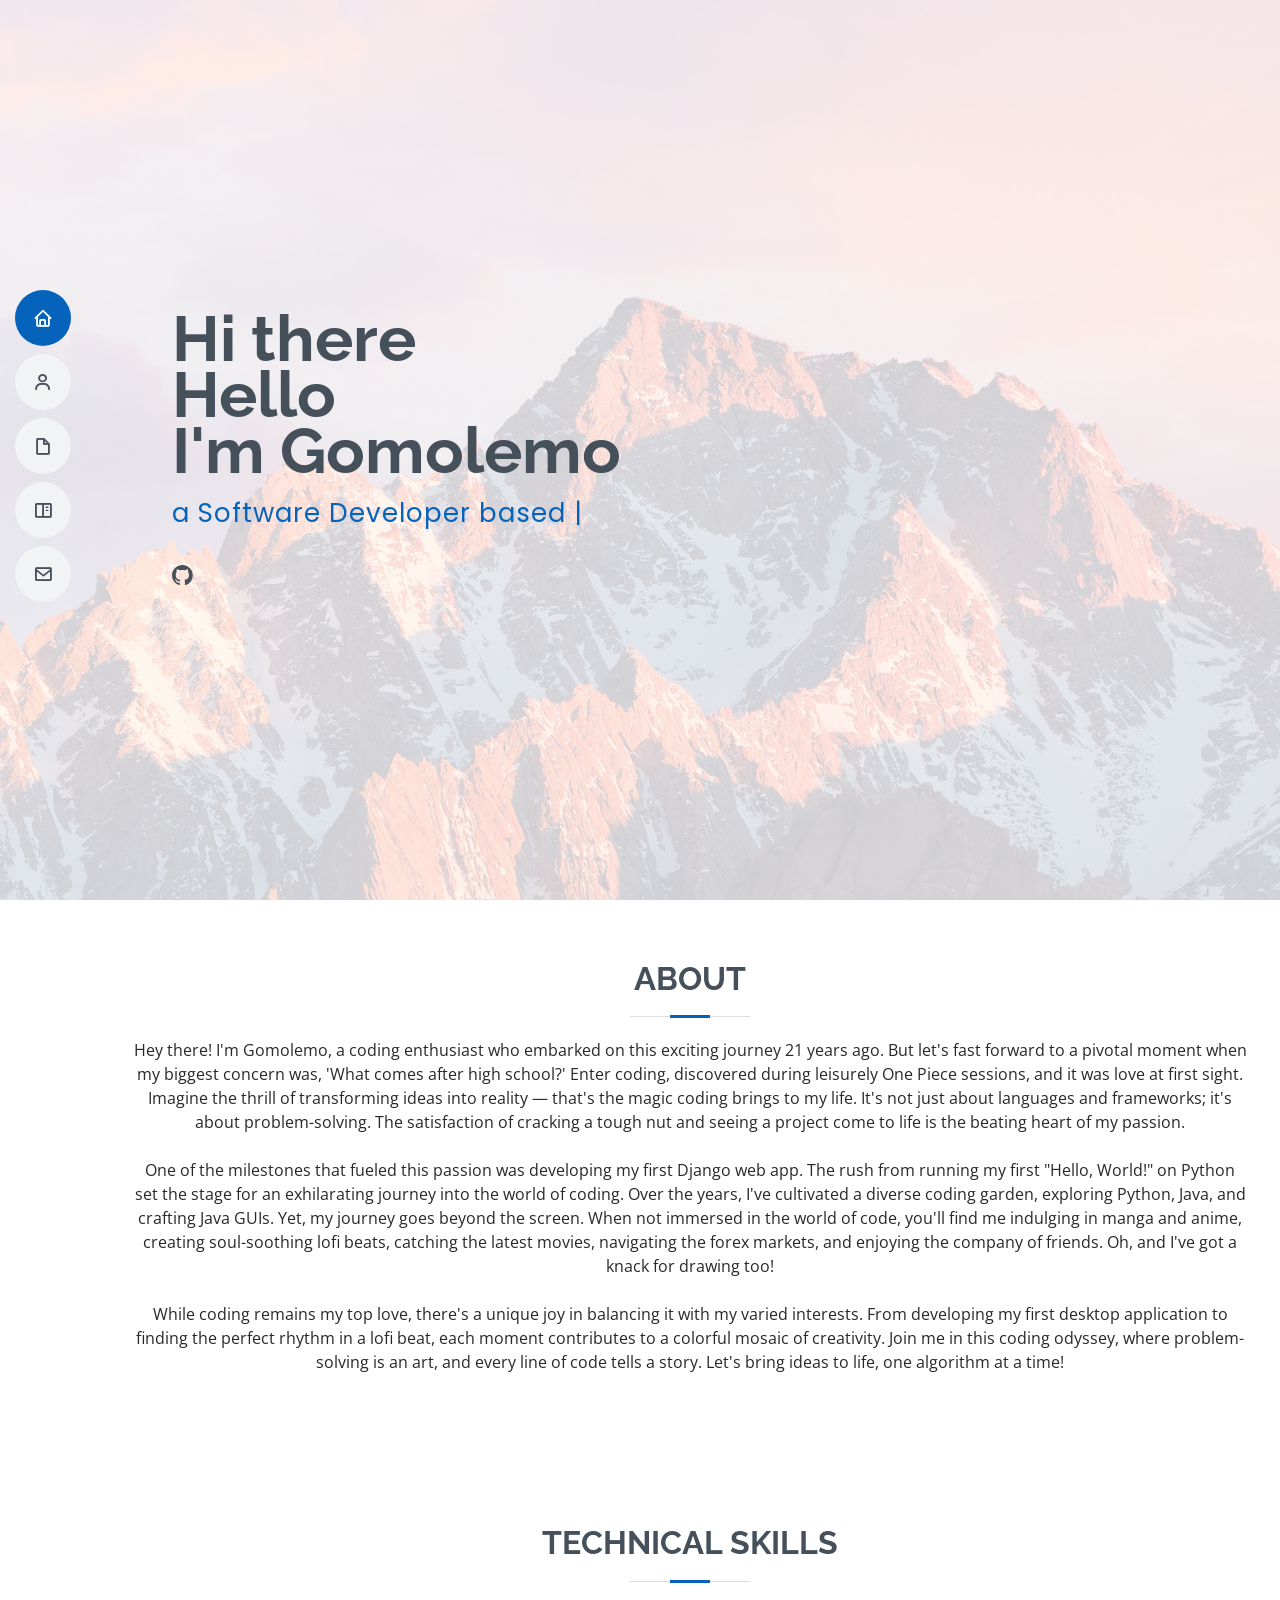
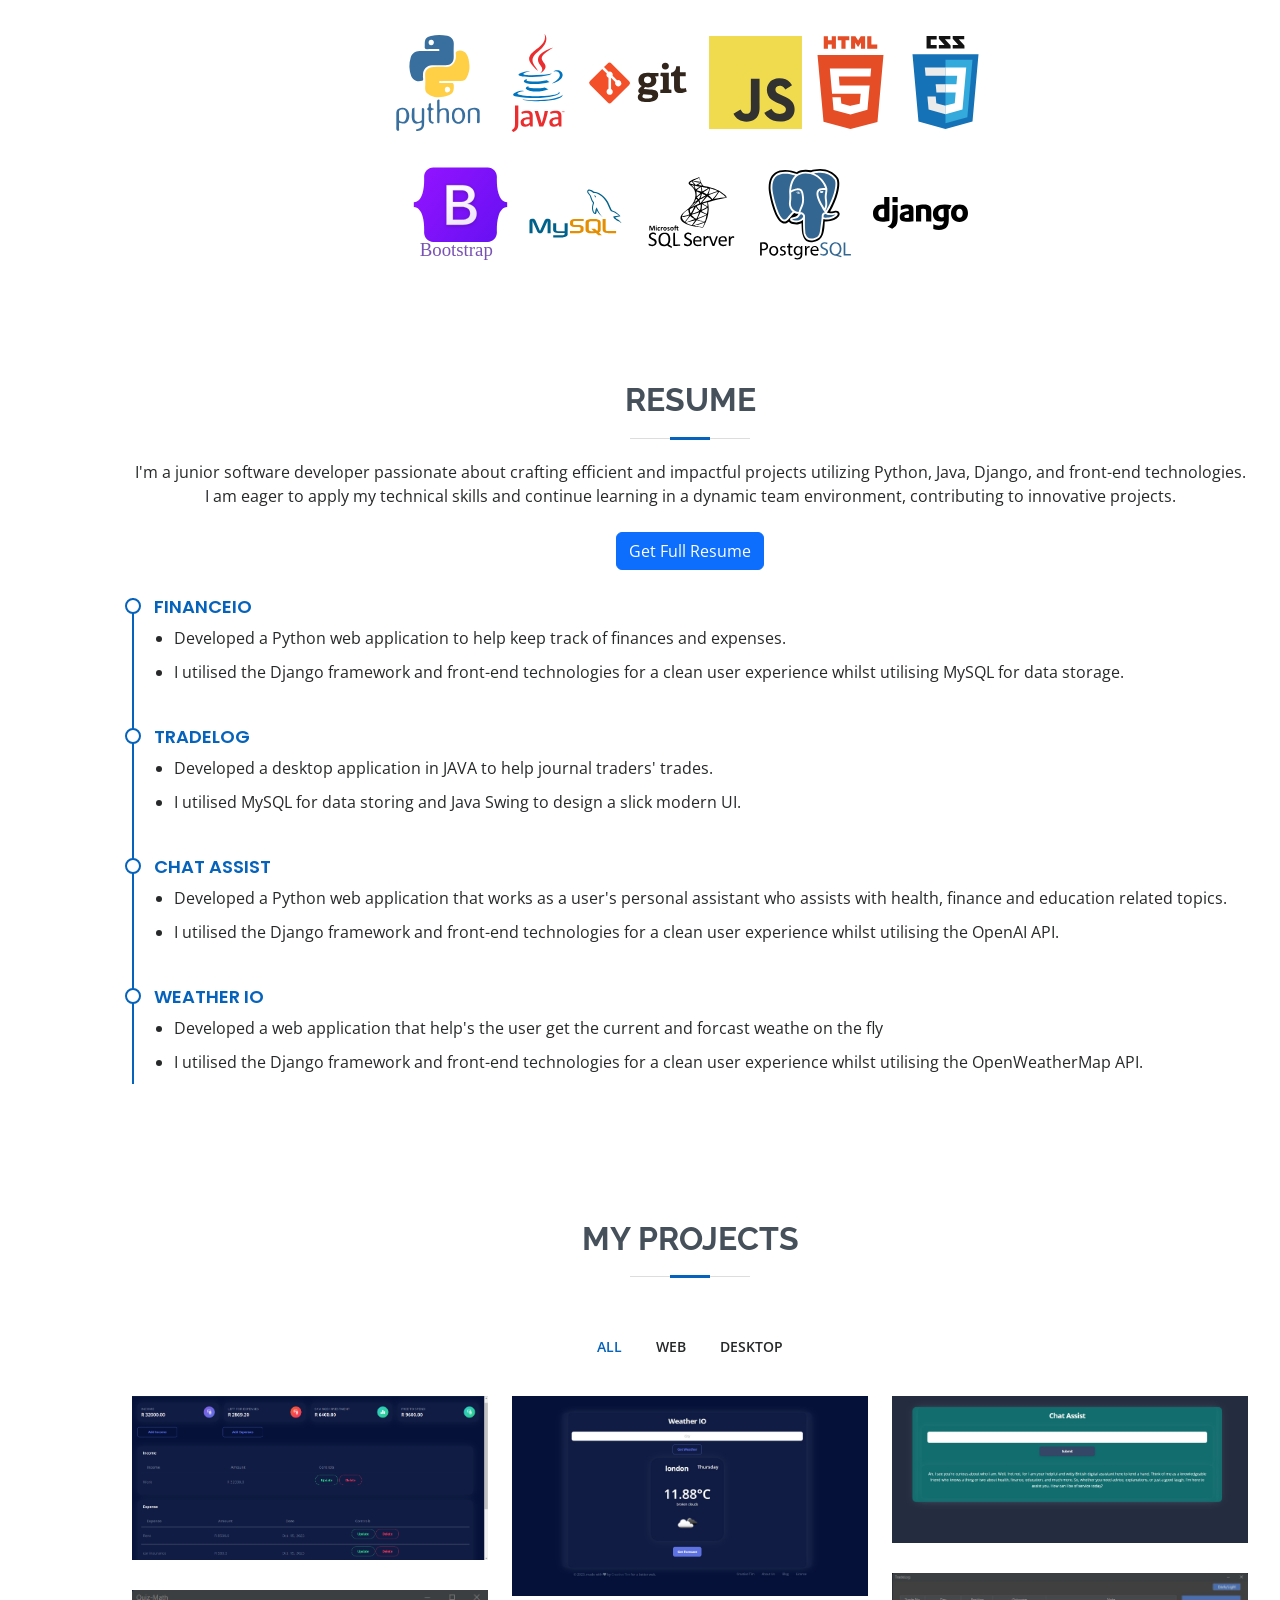
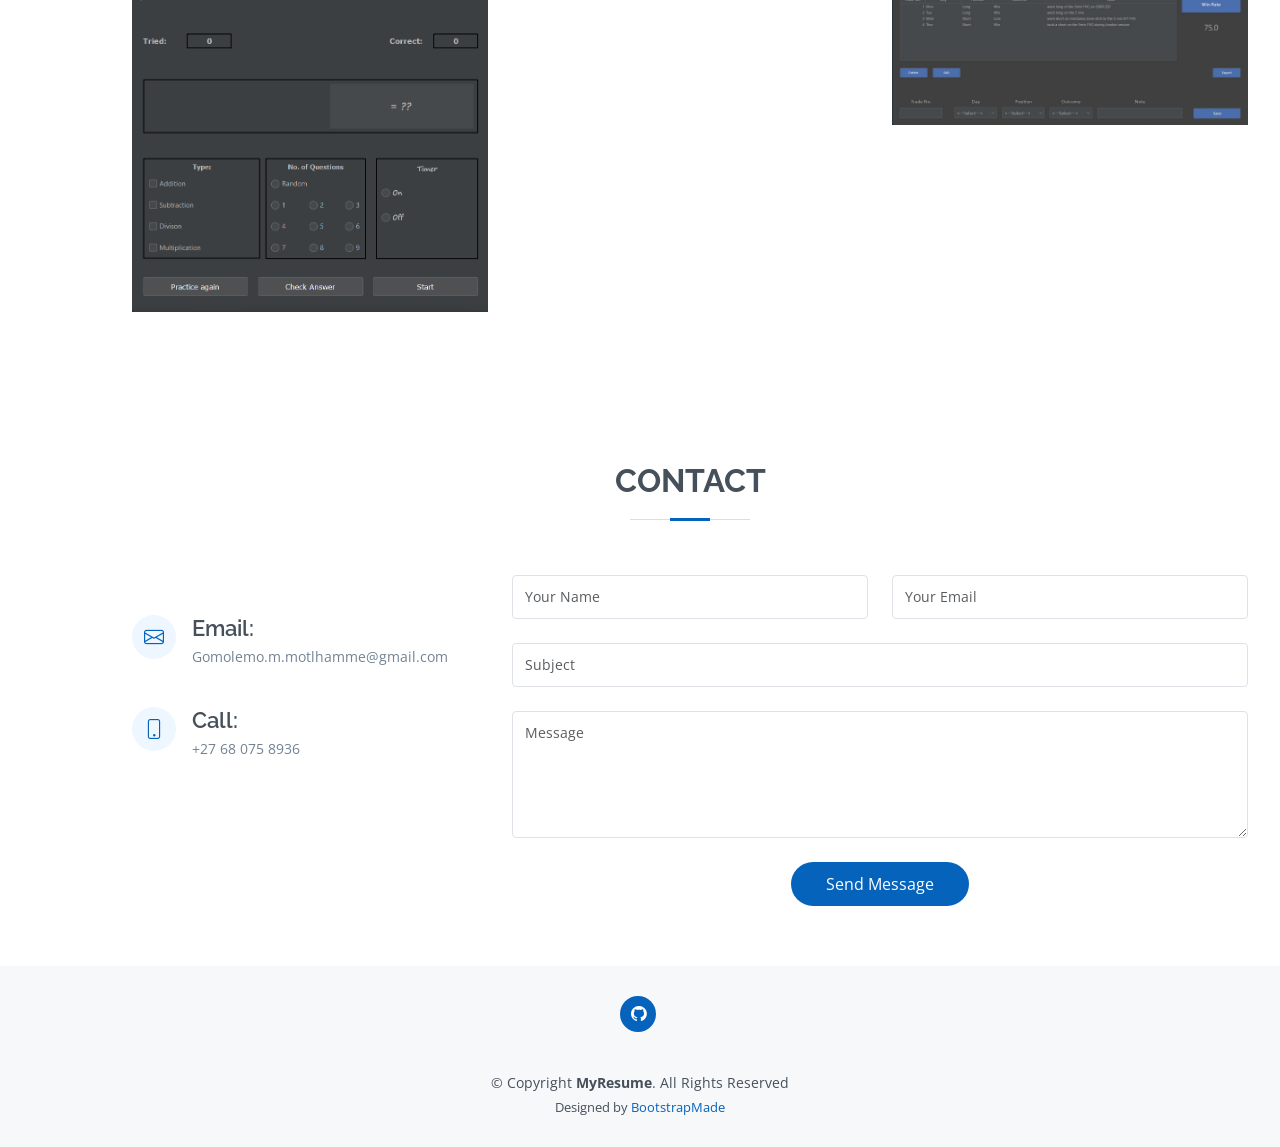
==== commit fa0cfe1e: "Added CV" ====
--- a/index.html
+++ b/index.html
@@ -232,7 +232,6 @@
               <img src="assets/img/portfolio/FinanceIO.png" class="img-fluid" alt="">
               <div class="portfolio-info">
                 <h3>Finance IO</h3>
-                <h5>Using the 50/30/20 rule, <br/>Finance IO helps users manage their finances in an easy and efficient way.</h5>
                 <a href="https://finance-io-conda-env.vercel.app/" target="_blank">
                   <i class="fa fa-link" aria-hidden="true" style="font-size: 24px;"></i>
                 </a>
@@ -245,7 +244,6 @@
               <img src="assets/img/Weather-IO.jpg" class="img-fluid" alt="">
               <div class="portfolio-info">
                 <h3>Weather IO</h3>
-                <h5>Need to know the weather, <br/> then WeatherIO is here to help users retrieve the current and forecasted weather for them to plan their day around.</h5>
                 <a href="https://weather-io-conda-env.vercel.app/" target="_blank">
                   <i class="fa fa-link" aria-hidden="true" style="font-size: 24px;"></i>
                 </a>
@@ -258,7 +256,6 @@
               <img src="assets/img/Chat Assist.jpg" class="img-fluid" alt="">
               <div class="portfolio-info">
                 <h3>Chat Assist</h3>
-                <h5>Your favourite digital, <br/>British assistant is here</h5>
                 <a href="https://chat-assist-conda-env.vercel.app/" target="_blank">
                   <i class="fa fa-link" aria-hidden="true" style="font-size: 24px;"></i>
                 </a>
@@ -271,10 +268,10 @@
               <img src="assets/img/tradelog_darkMode.jpg" class="img-fluid" alt="">
               <div class="portfolio-info">
                 <h3>TradeLog</h3>
-                <h5>As a trader <br/>one needs a reliable trading journal <br/>and that's where TradeLog comes in handy.</h5>
-                <div class="portfolio-links">
-                  <a href="#" class="portfolio-details-lightbox" data-glightbox="type: external" title="Portfolio Details"><i class="bx bx-link"></i></a>
-                </div>
+                <video width="140" controls>
+                  <source src="assets/video/TradeLog.mp4" type="video/mp4">
+                  Your browser does not support HTML video.
+                </video>
               </div>
             </div>
           </div>
@@ -284,10 +281,10 @@
               <img src="assets/img/Quiz-Math.png" class="img-fluid" alt="">
               <div class="portfolio-info">
                 <h3>Quiz Math</h3>
-                <h5>A fun and simple math quiz <br/>desktop application</h5>
-                <div class="portfolio-links">
-                  <a href="#" class="portfolio-details-lightbox" data-glightbox="type: external" title="Portfolio Details"><i class="bx bx-link"></i></a>
-                </div>
+                <video width="400" controls>
+                  <source src="assets/video/QuizMath.mp4" type="video/mp4">
+                  Your browser does not support HTML video.
+                </video>
               </div>
             </div>
           </div>
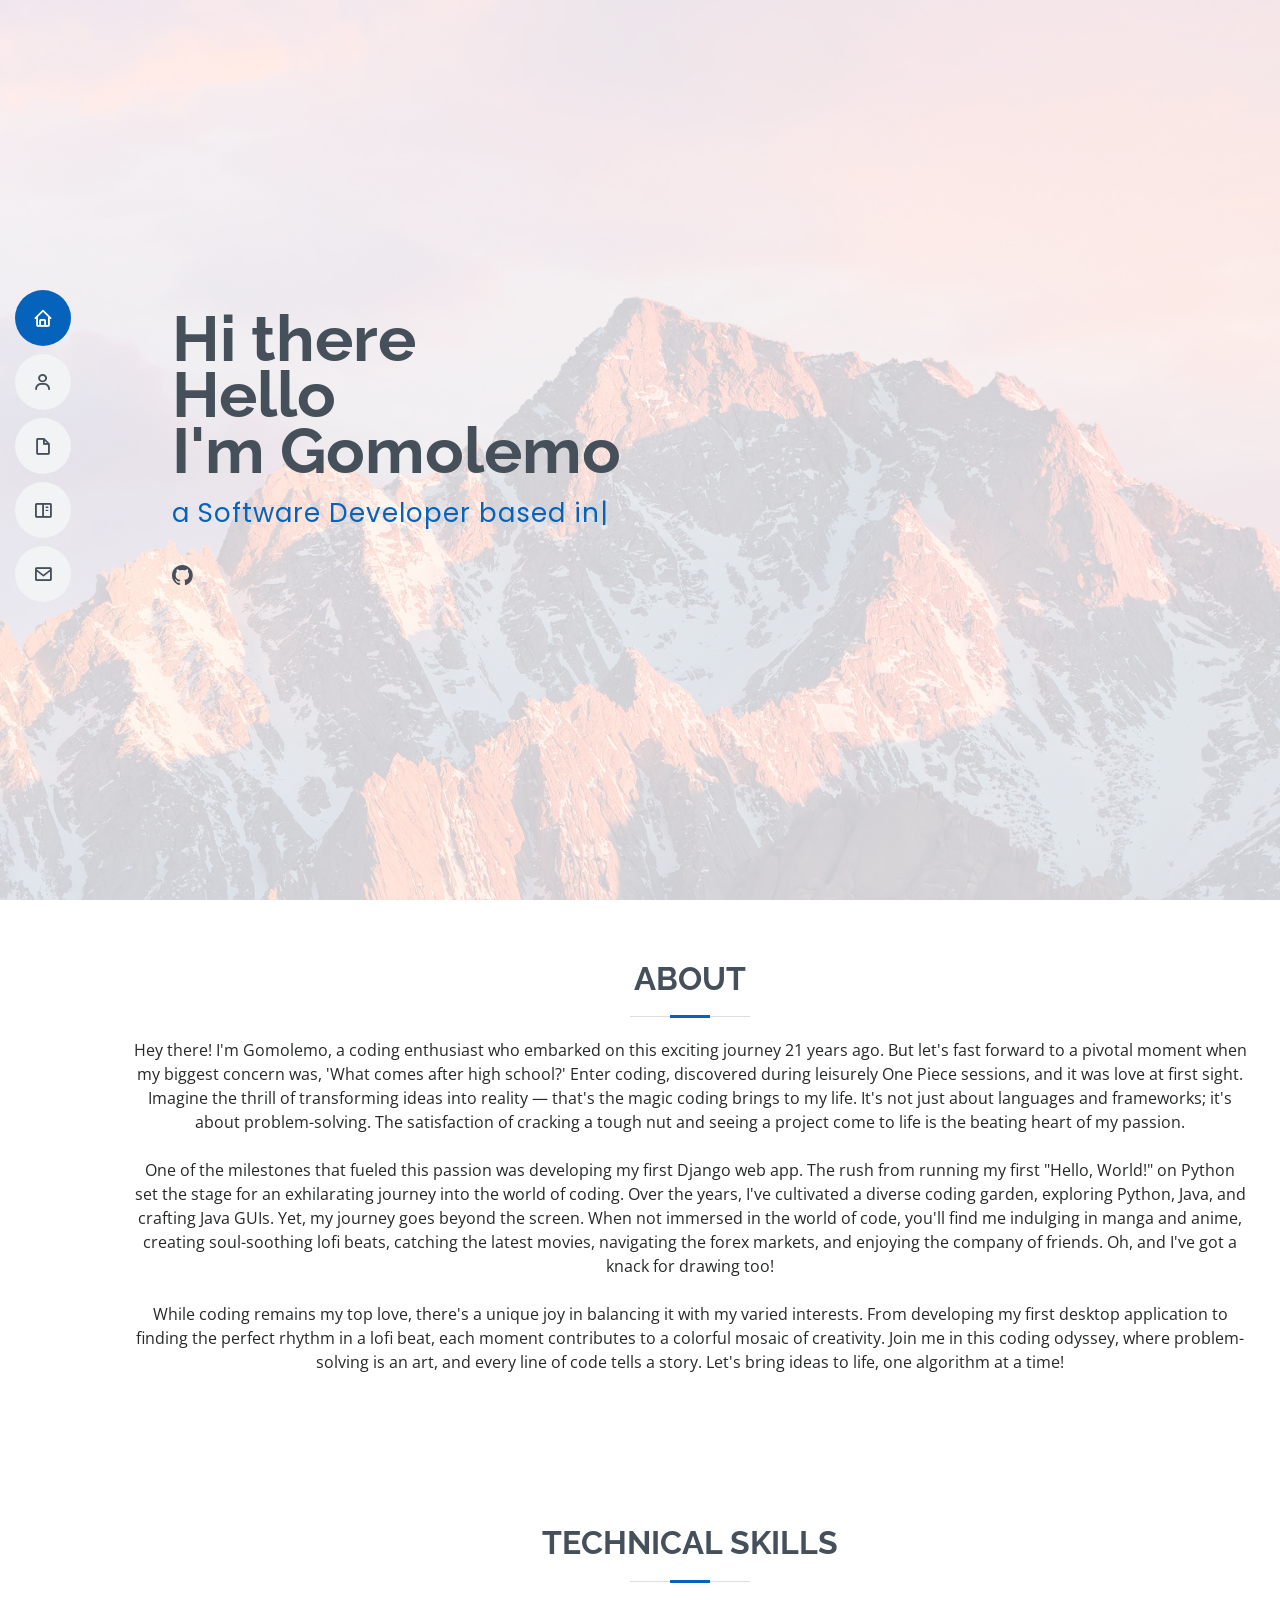
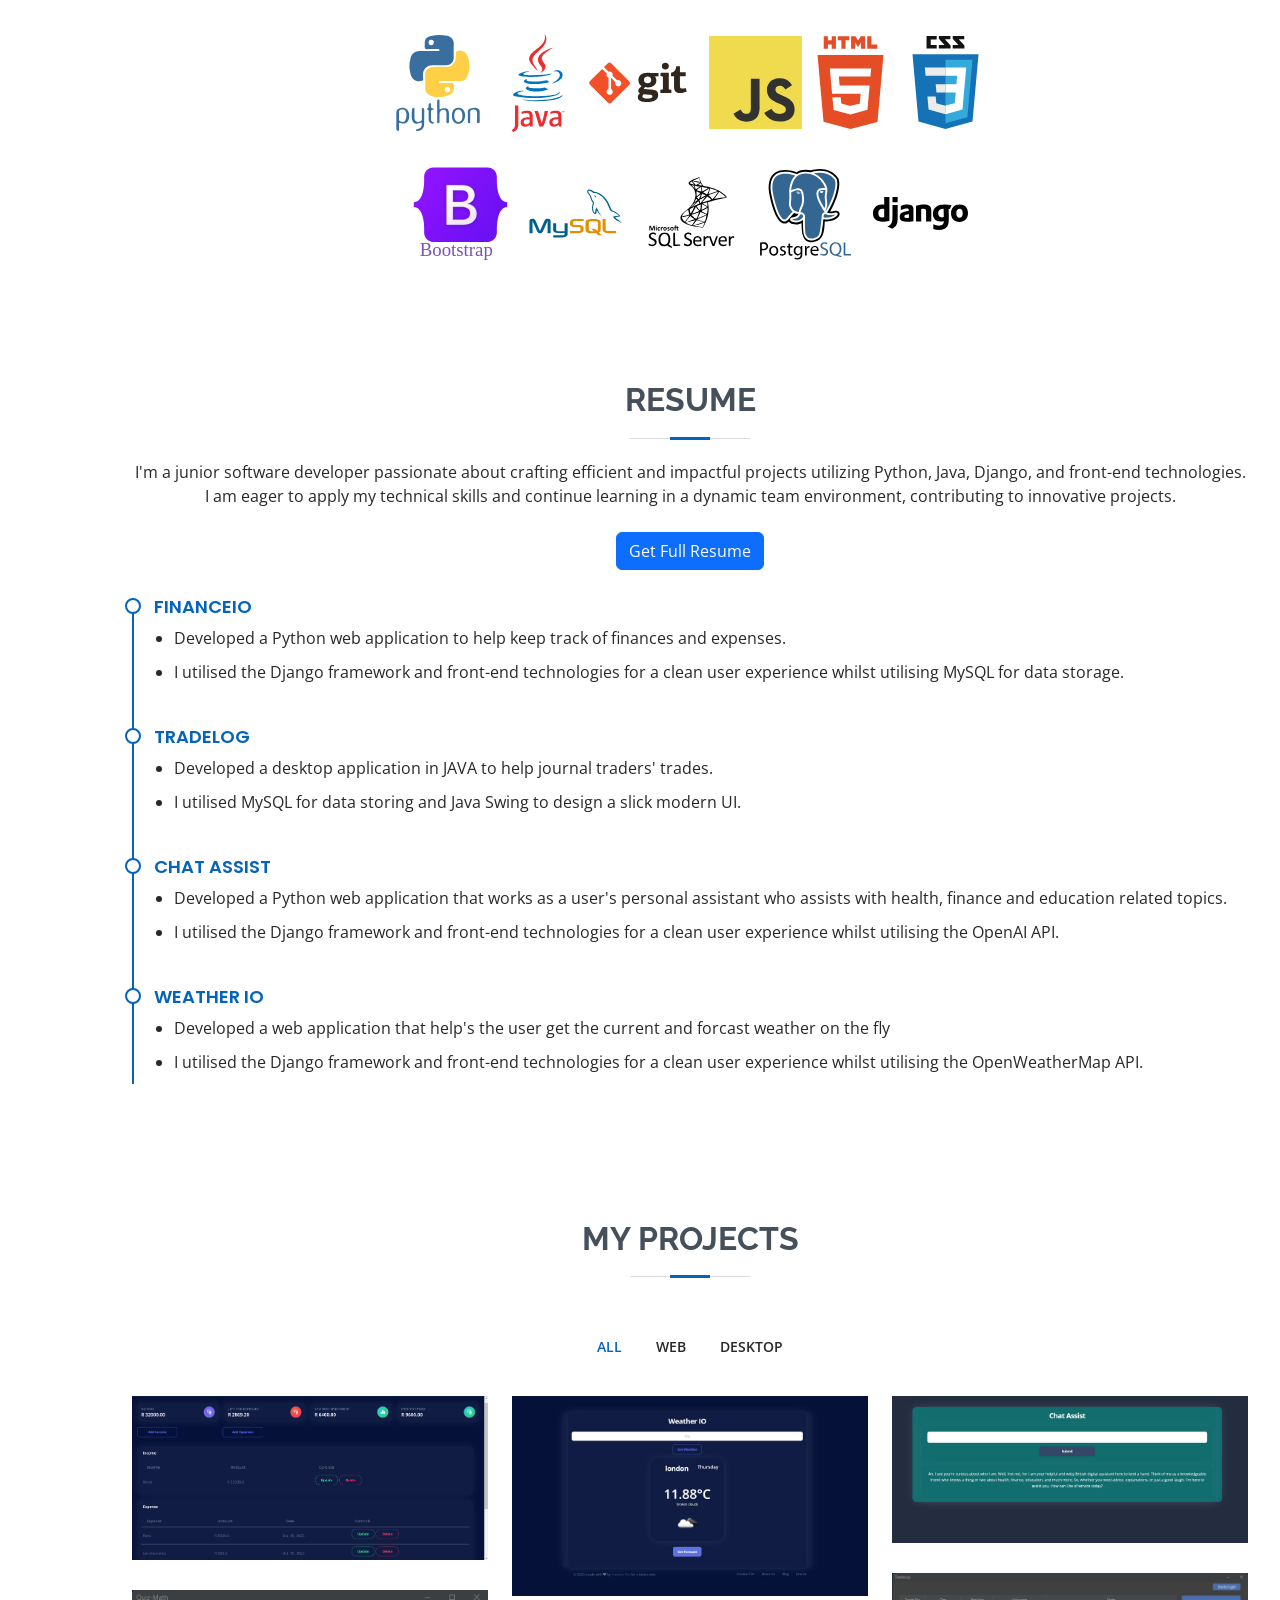
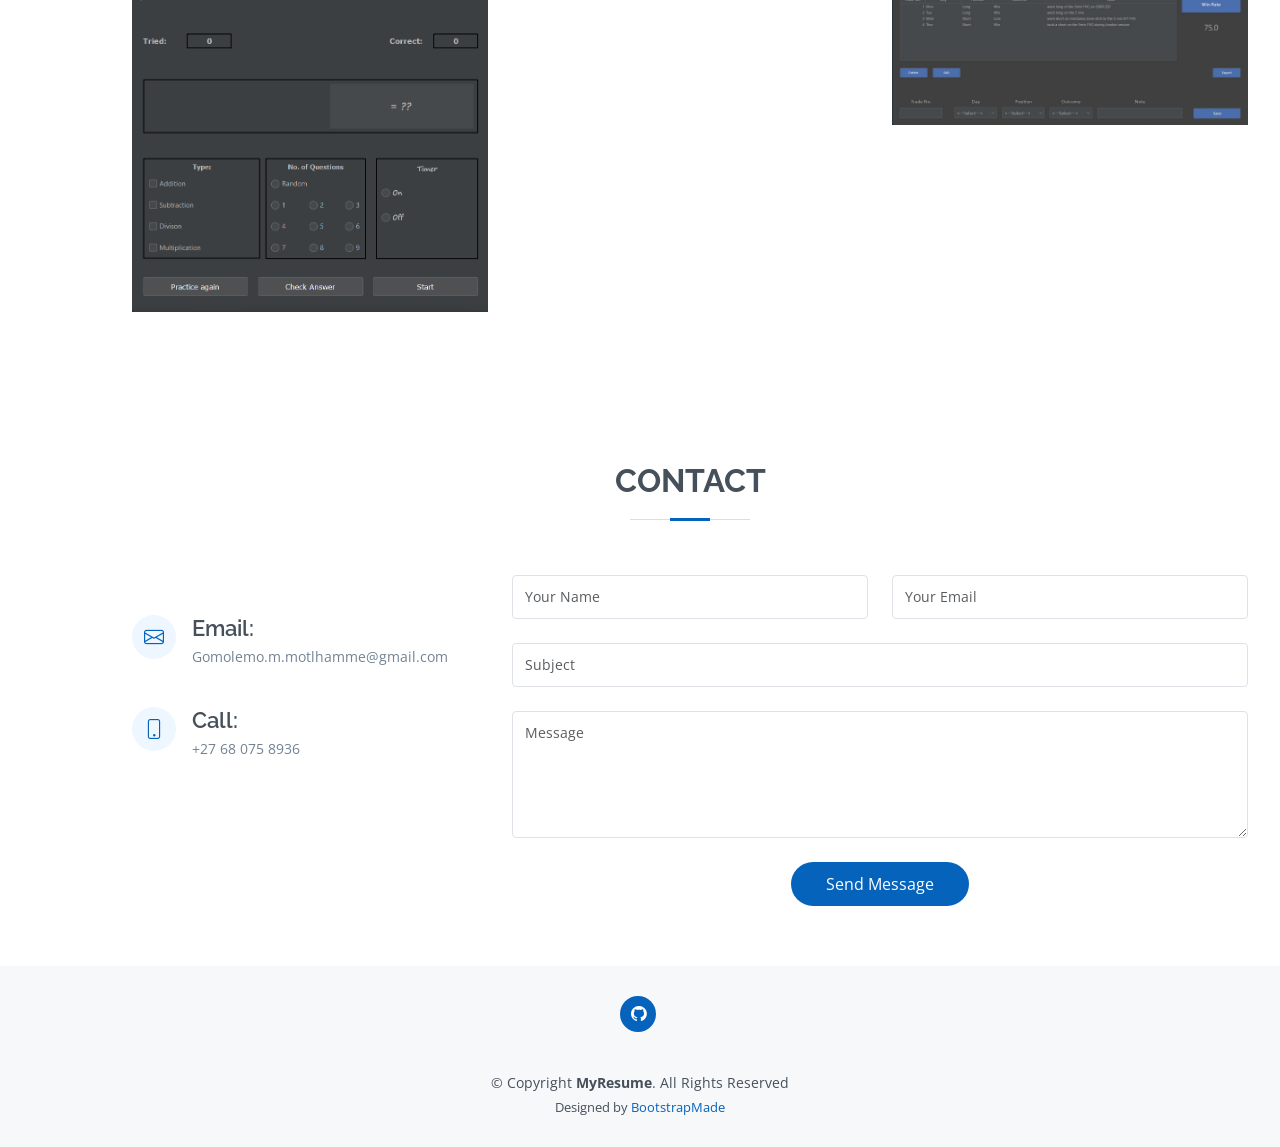
==== commit ab66dc56: "fixed typo" ====
--- a/index.html
+++ b/index.html
@@ -196,7 +196,7 @@
               <div class="resume-item">
                 <h4><a href="https://github.com/Gomolemo-M-Motlhamme/Weather-IO" target="_blank">Weather IO</a></h4>
                 <ul>
-                  <li>Developed a web application that help's the user get the current and forcast weathe on the fly</li>
+                  <li>Developed a web application that help's the user get the current and forcast weather on the fly</li>
                   <li>I utilised the Django framework and front-end technologies for a clean user experience whilst utilising the OpenWeatherMap API.</li>
                 </ul>
               </div>
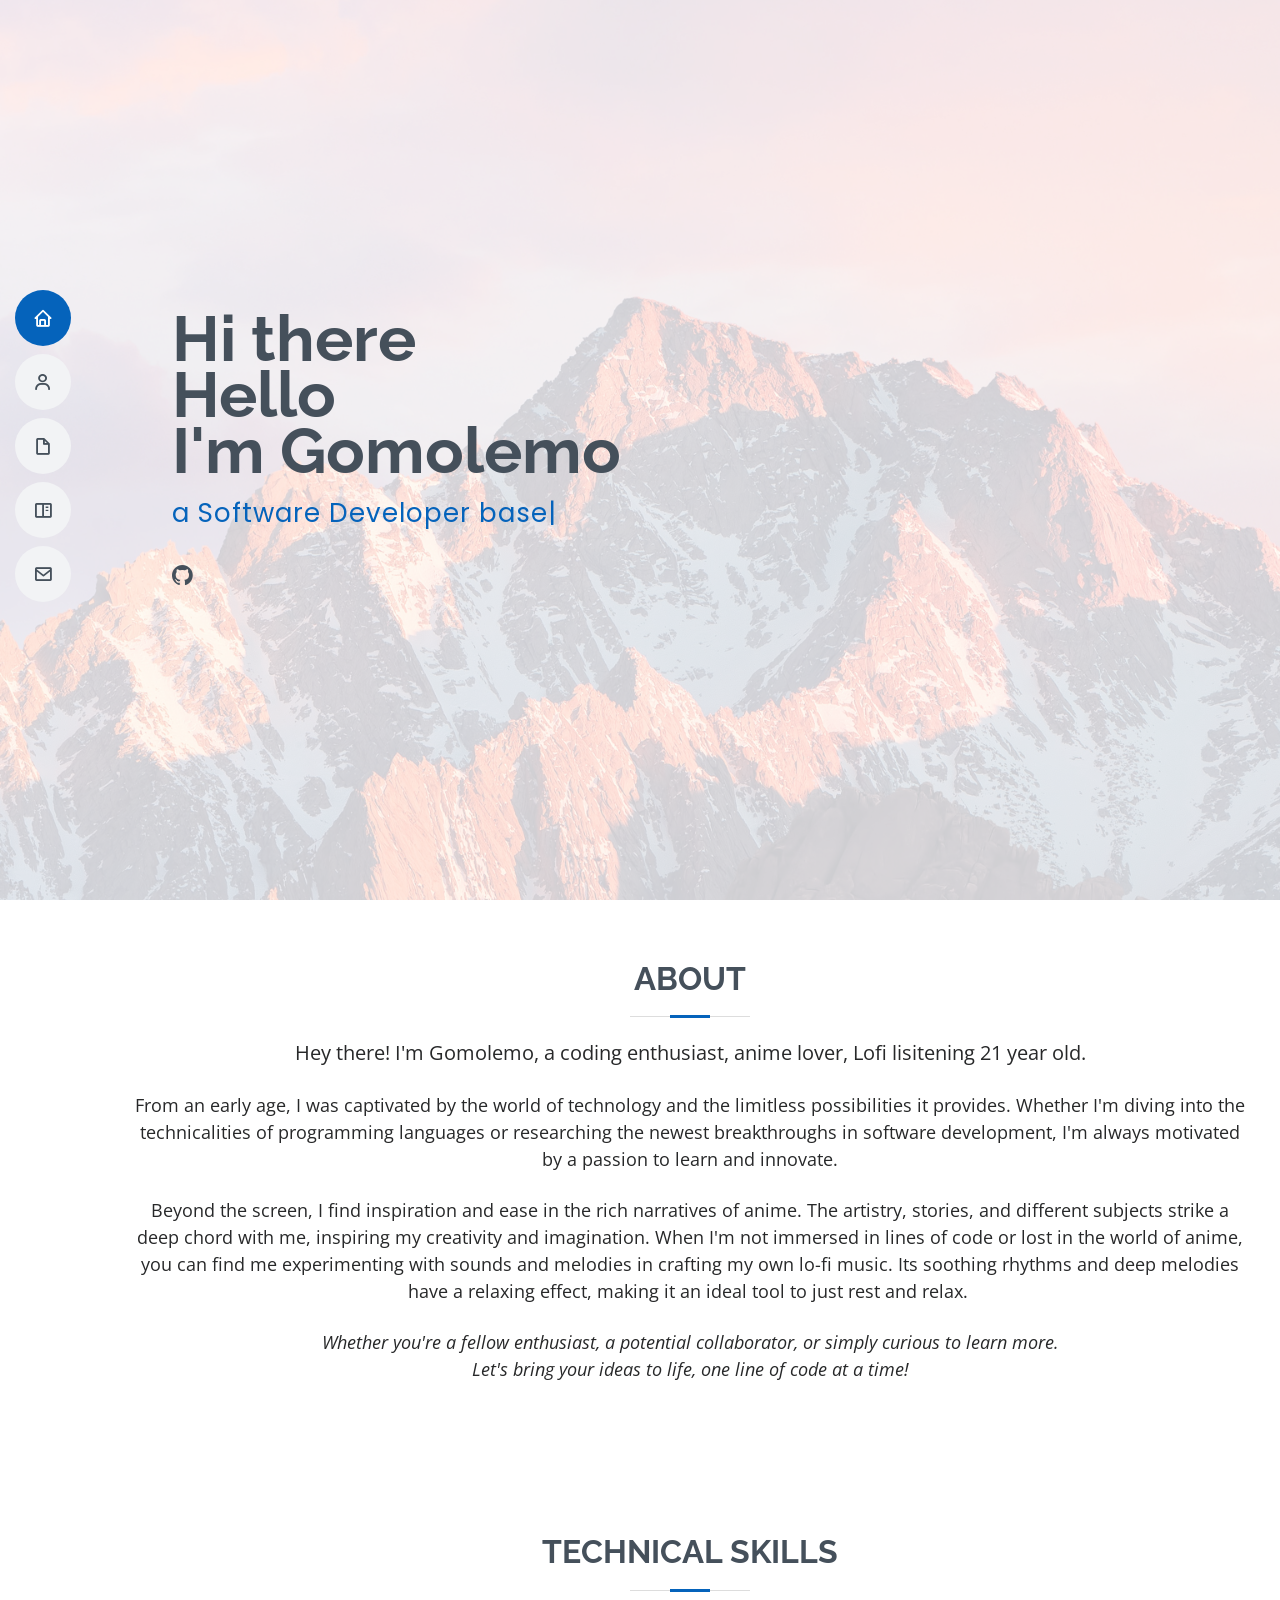
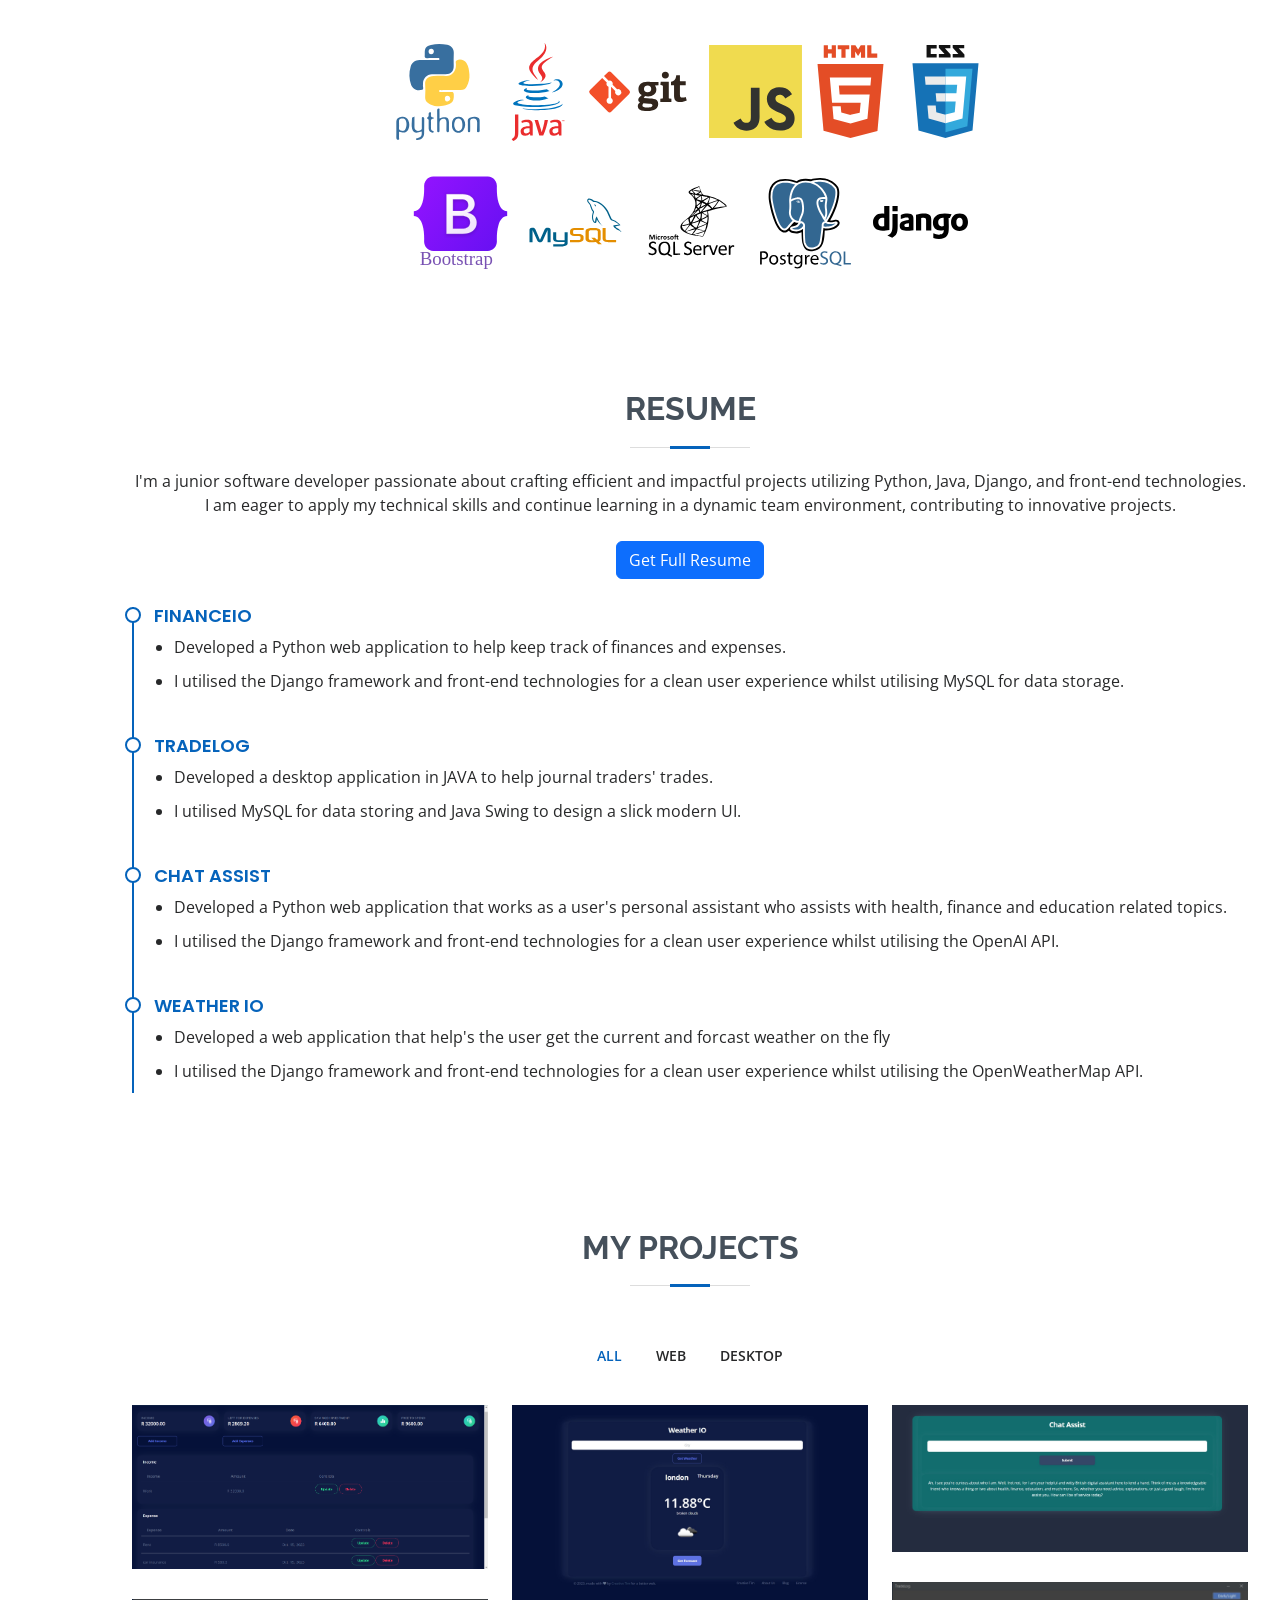
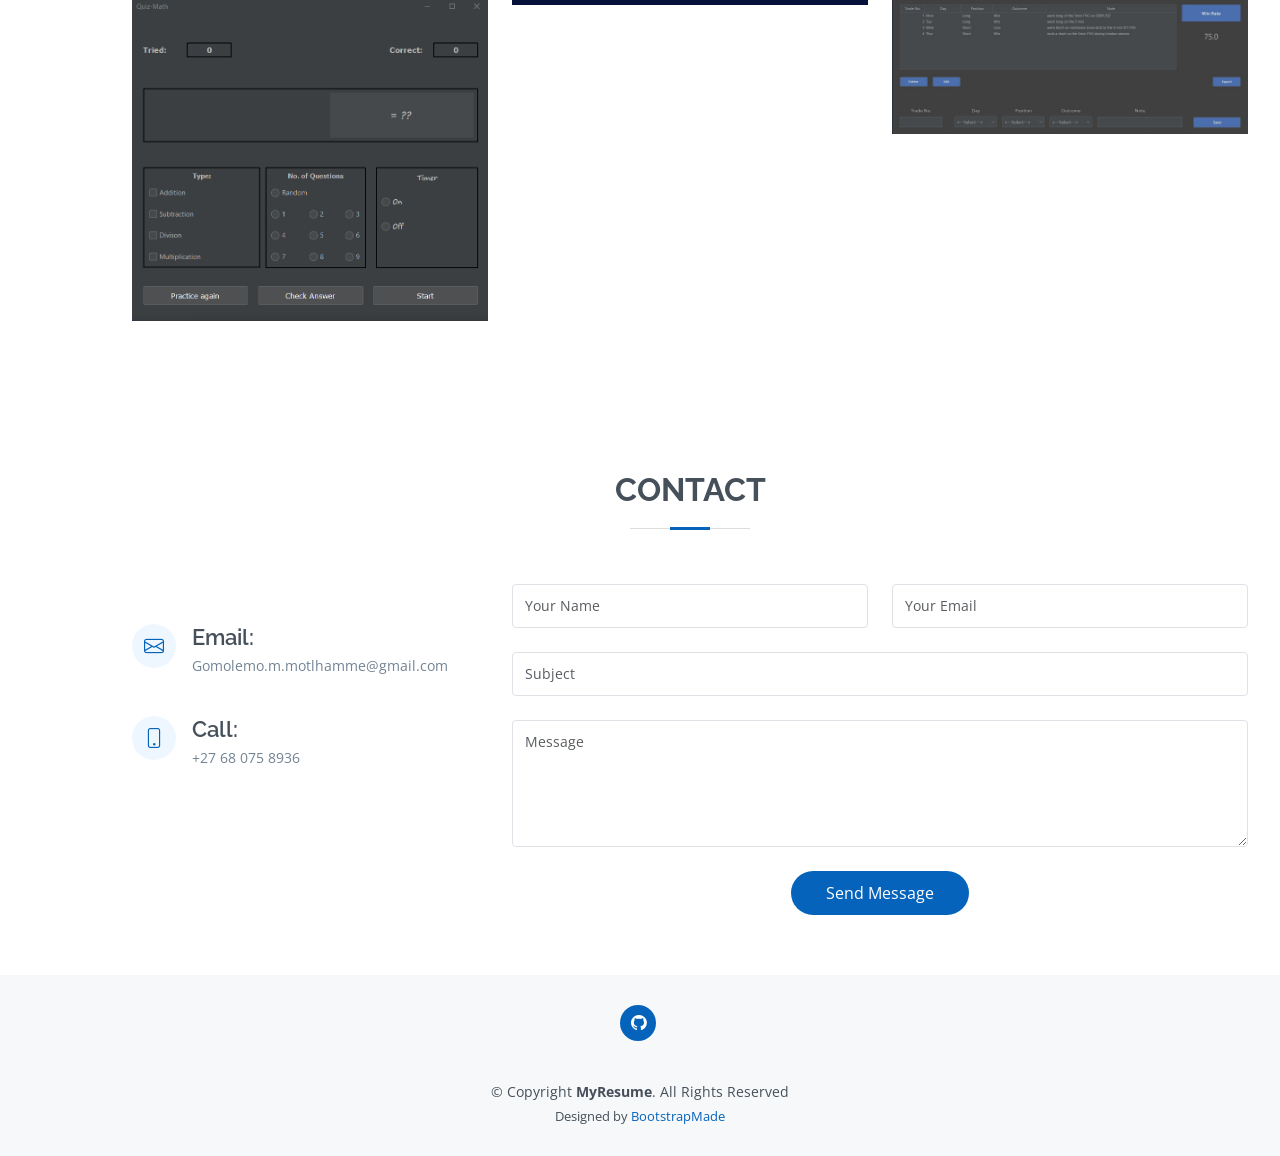
==== commit 79c26b9f: "Edited "About me" section" ====
--- a/index.html
+++ b/index.html
@@ -76,18 +76,22 @@
 
         <div class="section-title">
           <h2>About</h2>
-          <p>Hey there! I'm Gomolemo, a coding enthusiast who embarked on this exciting journey 21 years ago. But let's fast forward to a pivotal moment when my biggest concern was, 'What comes after high school?' Enter coding, discovered during leisurely One Piece sessions, and it was love at first sight.
-              Imagine the thrill of transforming ideas into reality — that's the magic coding brings to my life. It's not just about languages and frameworks; it's about problem-solving. The satisfaction of cracking a tough nut and seeing a project come to life is the beating heart of my passion.</p>
+          <p style="font-size: 20px;">Hey there! I'm Gomolemo, a coding enthusiast, anime lover, Lofi lisitening 21 year old.</p>
             
           <br/>
-
-          <p>One of the milestones that fueled this passion was developing my first Django web app. The rush from running my first "Hello, World!" on Python set the stage for an exhilarating journey into the world of coding.
-              Over the years, I've cultivated a diverse coding garden, exploring Python, Java, and crafting Java GUIs. Yet, my journey goes beyond the screen. When not immersed in the world of code, you'll find me indulging in manga and anime, creating soul-soothing lofi beats, catching the latest movies, navigating the forex markets, and enjoying the company of friends. Oh, and I've got a knack for drawing too!</p>
-
-           <br/>
-
-          <p>While coding remains my top love, there's a unique joy in balancing it with my varied interests. From developing my first desktop application to finding the perfect rhythm in a lofi beat, each moment contributes to a colorful mosaic of creativity.
-              Join me in this coding odyssey, where problem-solving is an art, and every line of code tells a story. Let's bring ideas to life, one algorithm at a time!</p>
+          <p style="font-size: 18px;">From an early age, I was captivated by the world of technology and the limitless possibilities it provides. 
+            Whether I'm diving into the technicalities of programming languages or researching the newest breakthroughs in software development, 
+            I'm always motivated by a passion to learn and innovate.</p>
+
+          <br/>
+          <p style="font-size: 18px;">
+            Beyond the screen, I find inspiration and ease in the rich narratives of anime. The artistry, stories, and different subjects strike a deep chord with me, inspiring my creativity and imagination. When I'm not immersed in lines of code or lost in the world of anime, you can find me experimenting with sounds and melodies in crafting my own lo-fi music. Its soothing rhythms and deep melodies have a relaxing effect, making it an ideal tool to just rest and relax. 
+          </p>
+
+          <br/>
+          <p style="font-size: 18px; font-style: italic;">Whether you're a fellow enthusiast, a potential collaborator, or simply curious to learn more.<br/>Let's bring your ideas to life, one line of code at a time!</p>
+
+
         </div>
         </div>
     </section><!-- End About Section -->
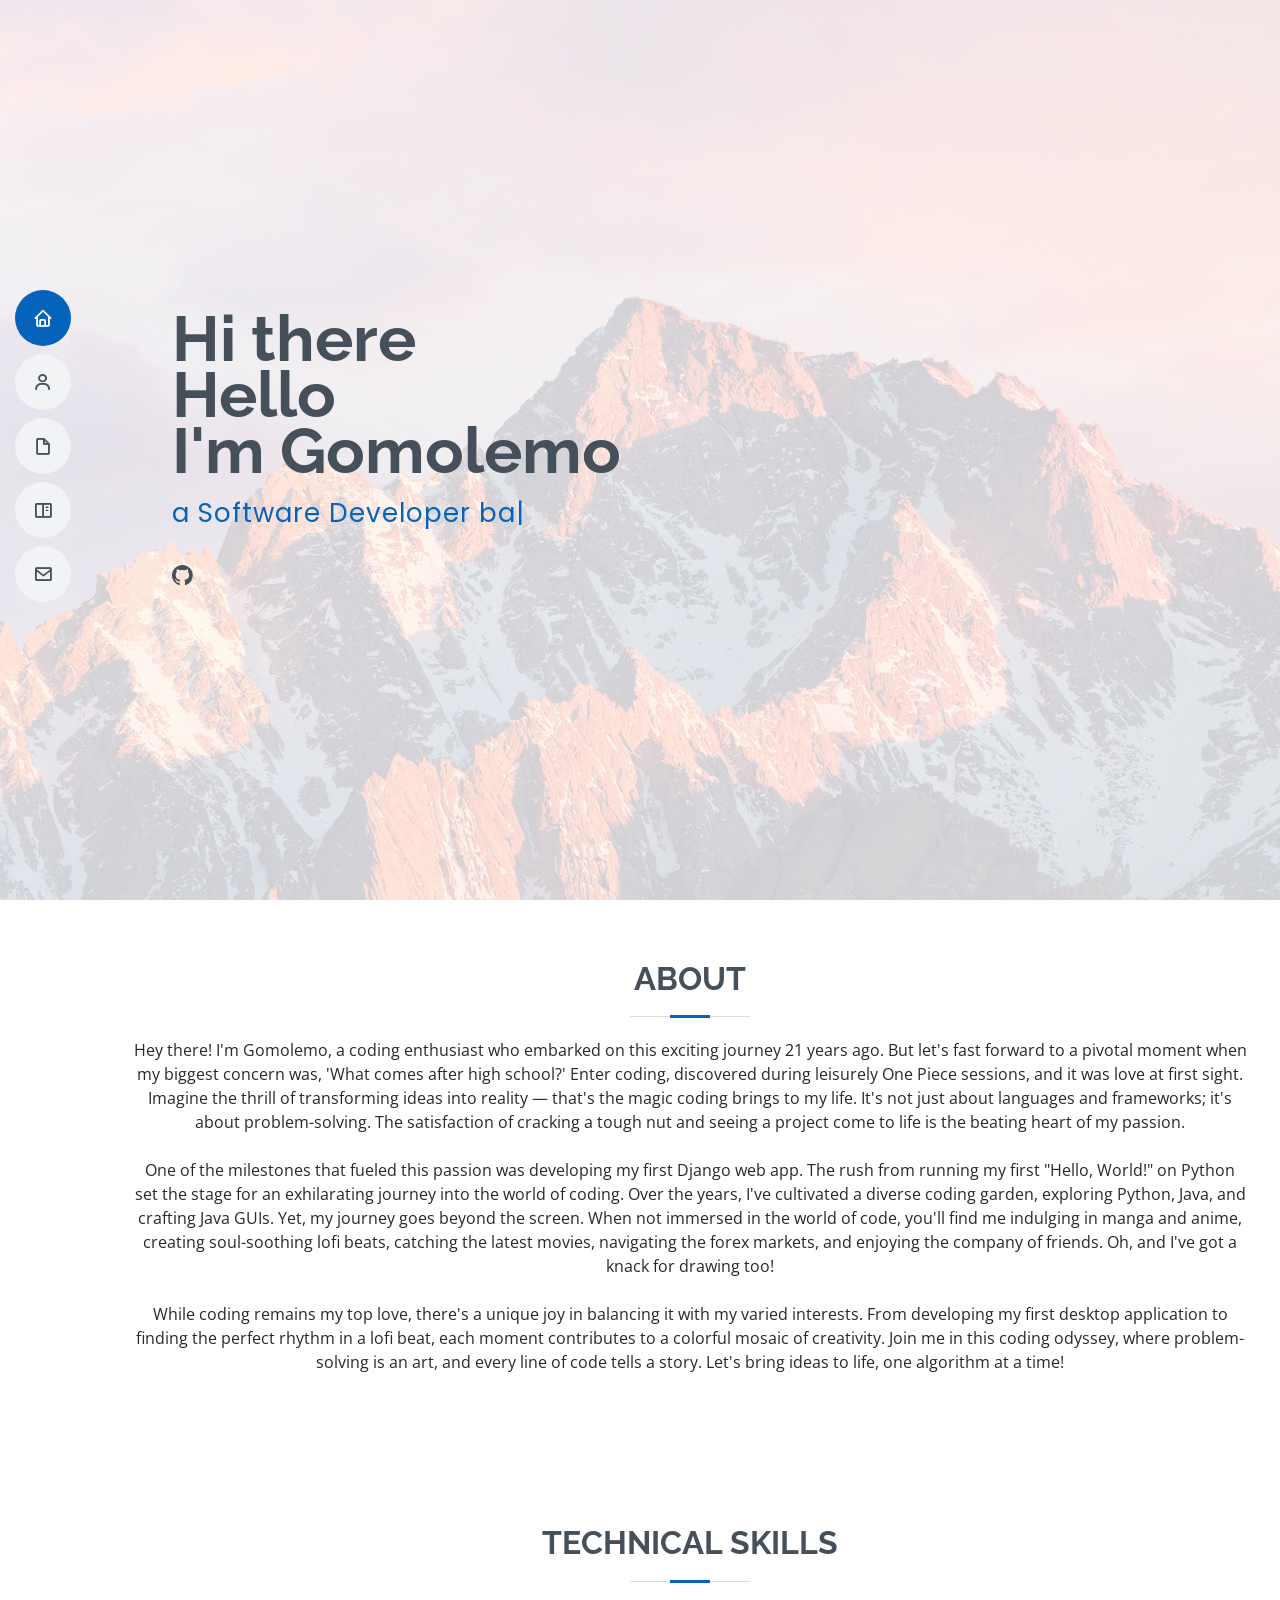
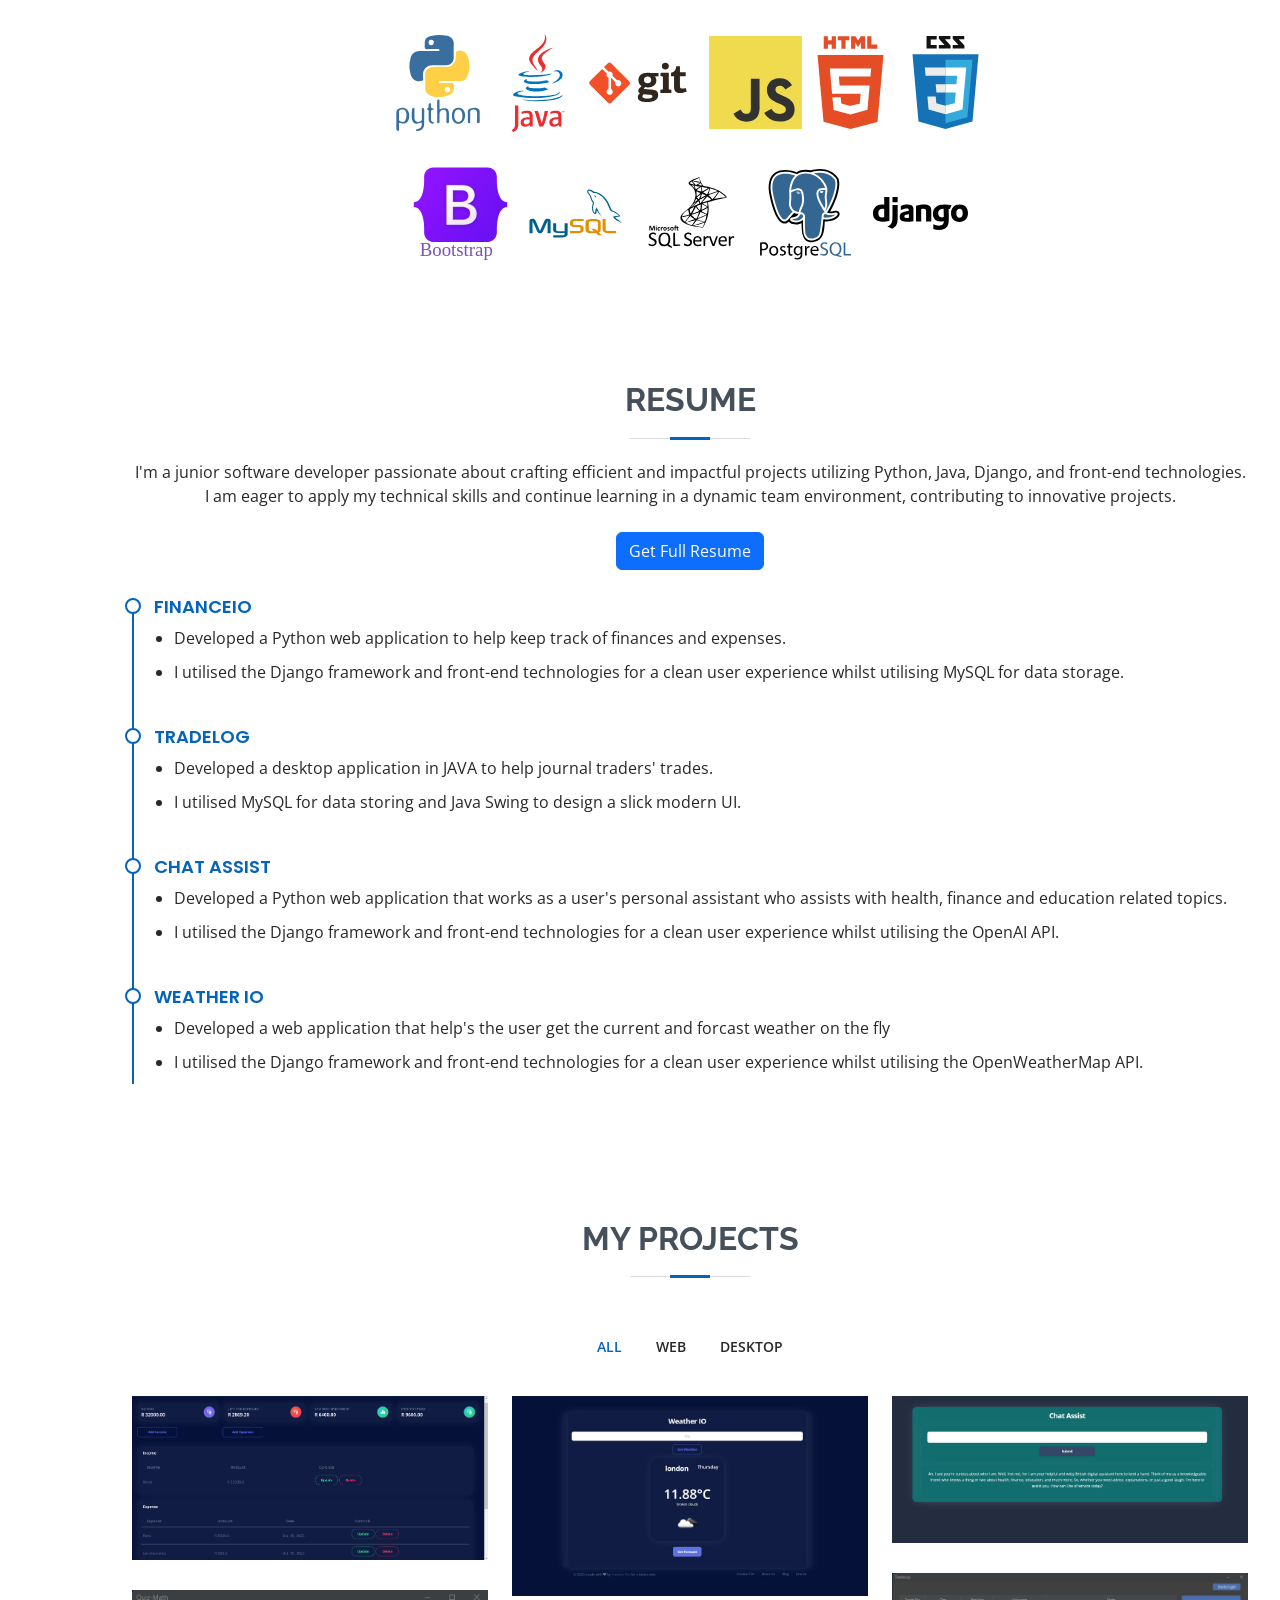
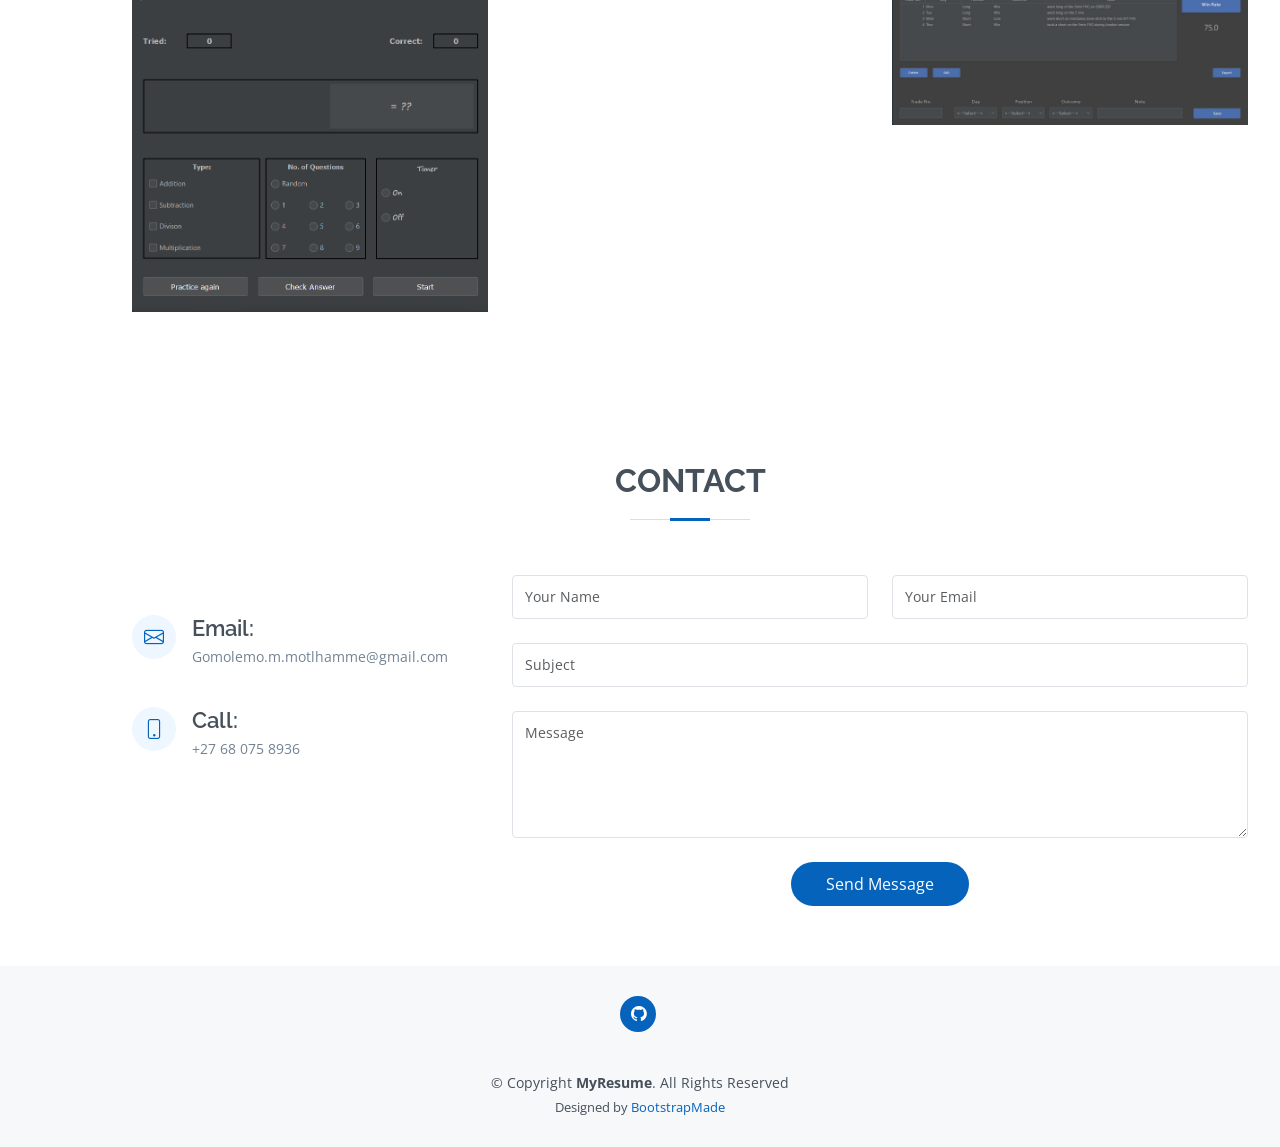
==== commit 1fb73a06: "CV update" ====
--- a/index.html
+++ b/index.html
@@ -76,22 +76,18 @@
 
         <div class="section-title">
           <h2>About</h2>
-          <p style="font-size: 20px;">Hey there! I'm Gomolemo, a coding enthusiast, anime lover, Lofi lisitening 21 year old.</p>
+          <p>Hey there! I'm Gomolemo, a coding enthusiast who embarked on this exciting journey 21 years ago. But let's fast forward to a pivotal moment when my biggest concern was, 'What comes after high school?' Enter coding, discovered during leisurely One Piece sessions, and it was love at first sight.
+              Imagine the thrill of transforming ideas into reality — that's the magic coding brings to my life. It's not just about languages and frameworks; it's about problem-solving. The satisfaction of cracking a tough nut and seeing a project come to life is the beating heart of my passion.</p>
             
           <br/>
-          <p style="font-size: 18px;">From an early age, I was captivated by the world of technology and the limitless possibilities it provides. 
-            Whether I'm diving into the technicalities of programming languages or researching the newest breakthroughs in software development, 
-            I'm always motivated by a passion to learn and innovate.</p>
-
-          <br/>
-          <p style="font-size: 18px;">
-            Beyond the screen, I find inspiration and ease in the rich narratives of anime. The artistry, stories, and different subjects strike a deep chord with me, inspiring my creativity and imagination. When I'm not immersed in lines of code or lost in the world of anime, you can find me experimenting with sounds and melodies in crafting my own lo-fi music. Its soothing rhythms and deep melodies have a relaxing effect, making it an ideal tool to just rest and relax. 
-          </p>
-
-          <br/>
-          <p style="font-size: 18px; font-style: italic;">Whether you're a fellow enthusiast, a potential collaborator, or simply curious to learn more.<br/>Let's bring your ideas to life, one line of code at a time!</p>
-
-
+
+          <p>One of the milestones that fueled this passion was developing my first Django web app. The rush from running my first "Hello, World!" on Python set the stage for an exhilarating journey into the world of coding.
+              Over the years, I've cultivated a diverse coding garden, exploring Python, Java, and crafting Java GUIs. Yet, my journey goes beyond the screen. When not immersed in the world of code, you'll find me indulging in manga and anime, creating soul-soothing lofi beats, catching the latest movies, navigating the forex markets, and enjoying the company of friends. Oh, and I've got a knack for drawing too!</p>
+
+           <br/>
+
+          <p>While coding remains my top love, there's a unique joy in balancing it with my varied interests. From developing my first desktop application to finding the perfect rhythm in a lofi beat, each moment contributes to a colorful mosaic of creativity.
+              Join me in this coding odyssey, where problem-solving is an art, and every line of code tells a story. Let's bring ideas to life, one algorithm at a time!</p>
         </div>
         </div>
     </section><!-- End About Section -->
@@ -170,7 +166,7 @@
             <h2>Resume</h2>
             <p>I'm a junior software developer passionate about crafting efficient and impactful projects utilizing Python, Java, Django, and front-end technologies. I am eager to apply my technical skills and continue learning in a dynamic team environment, contributing to innovative projects.</p>
             <br/>
-            <a href="CV/Gomolemo.M.M CV.pdf" download>
+            <a href="CV/Gomolemo Motlhamme CV.pdf" download>
               <button type="button" class="btn btn-primary">Get Full Resume</button>
             </a>
           </div>
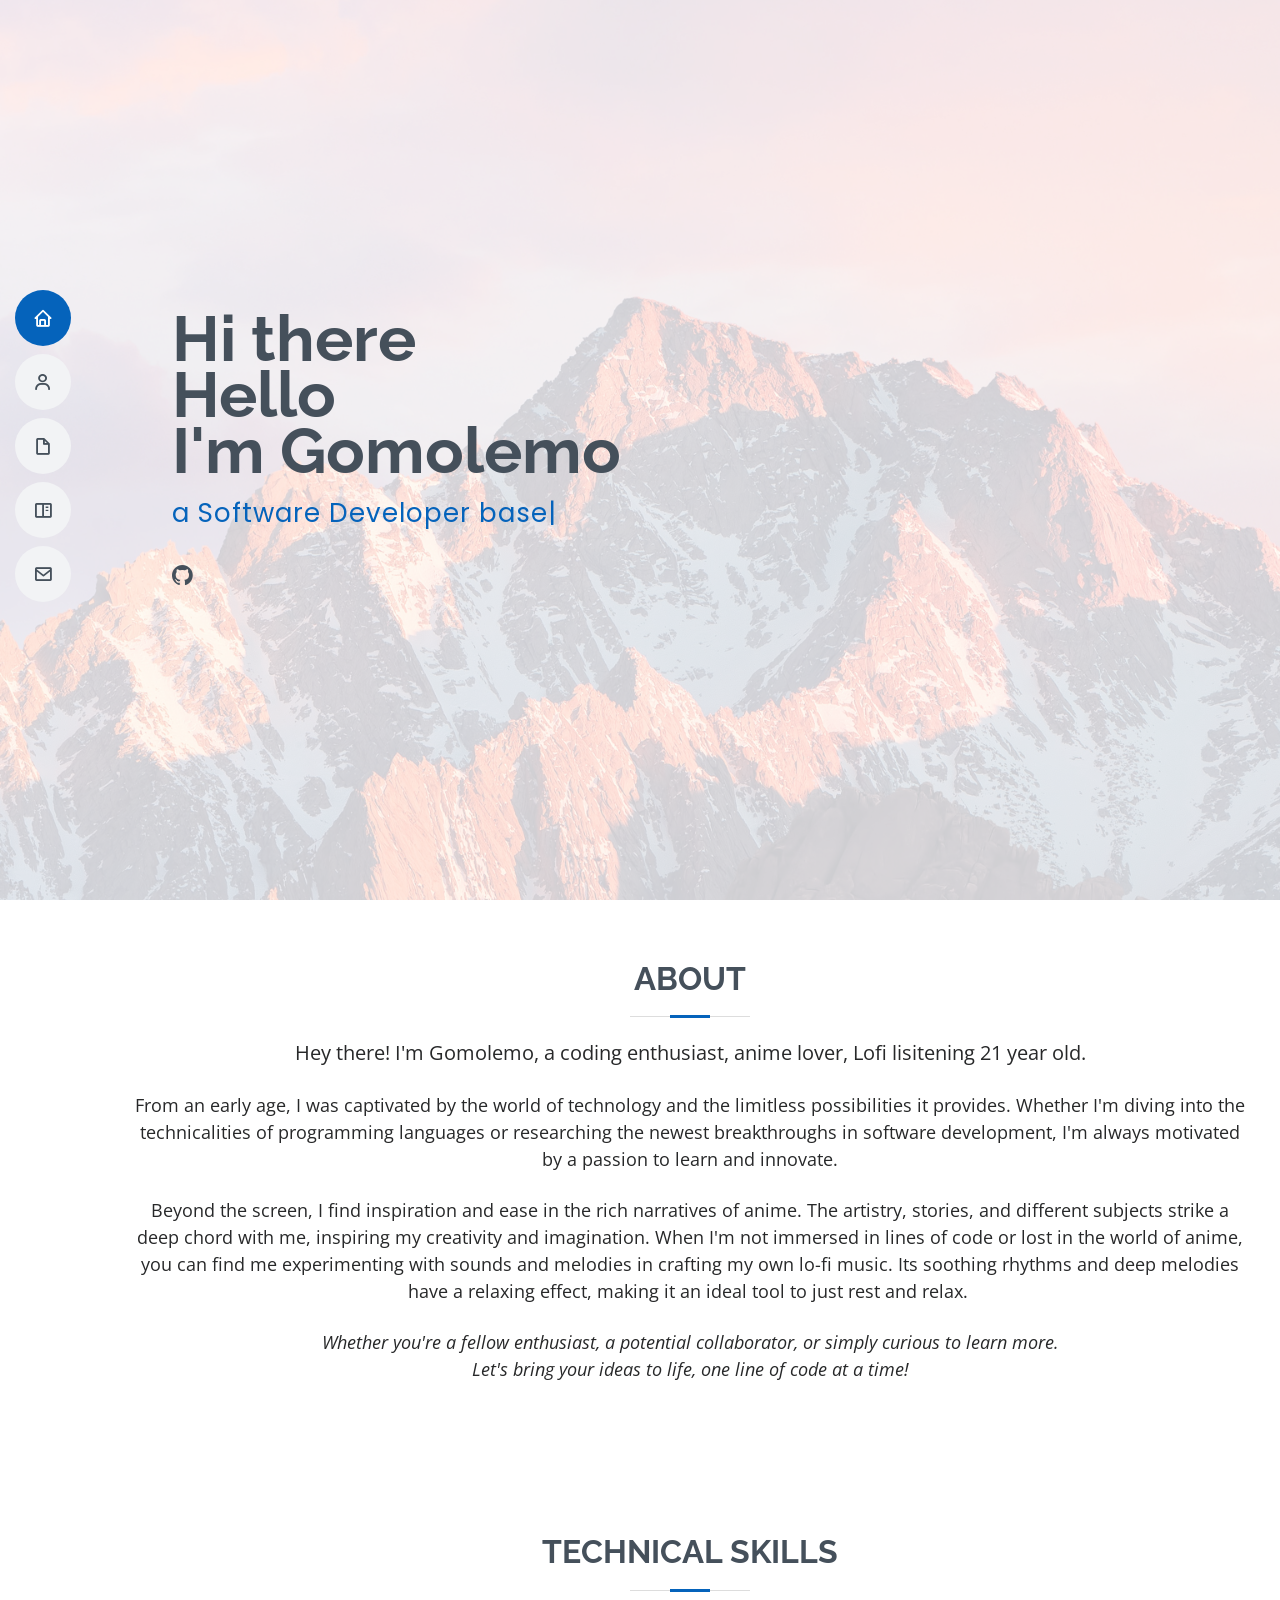
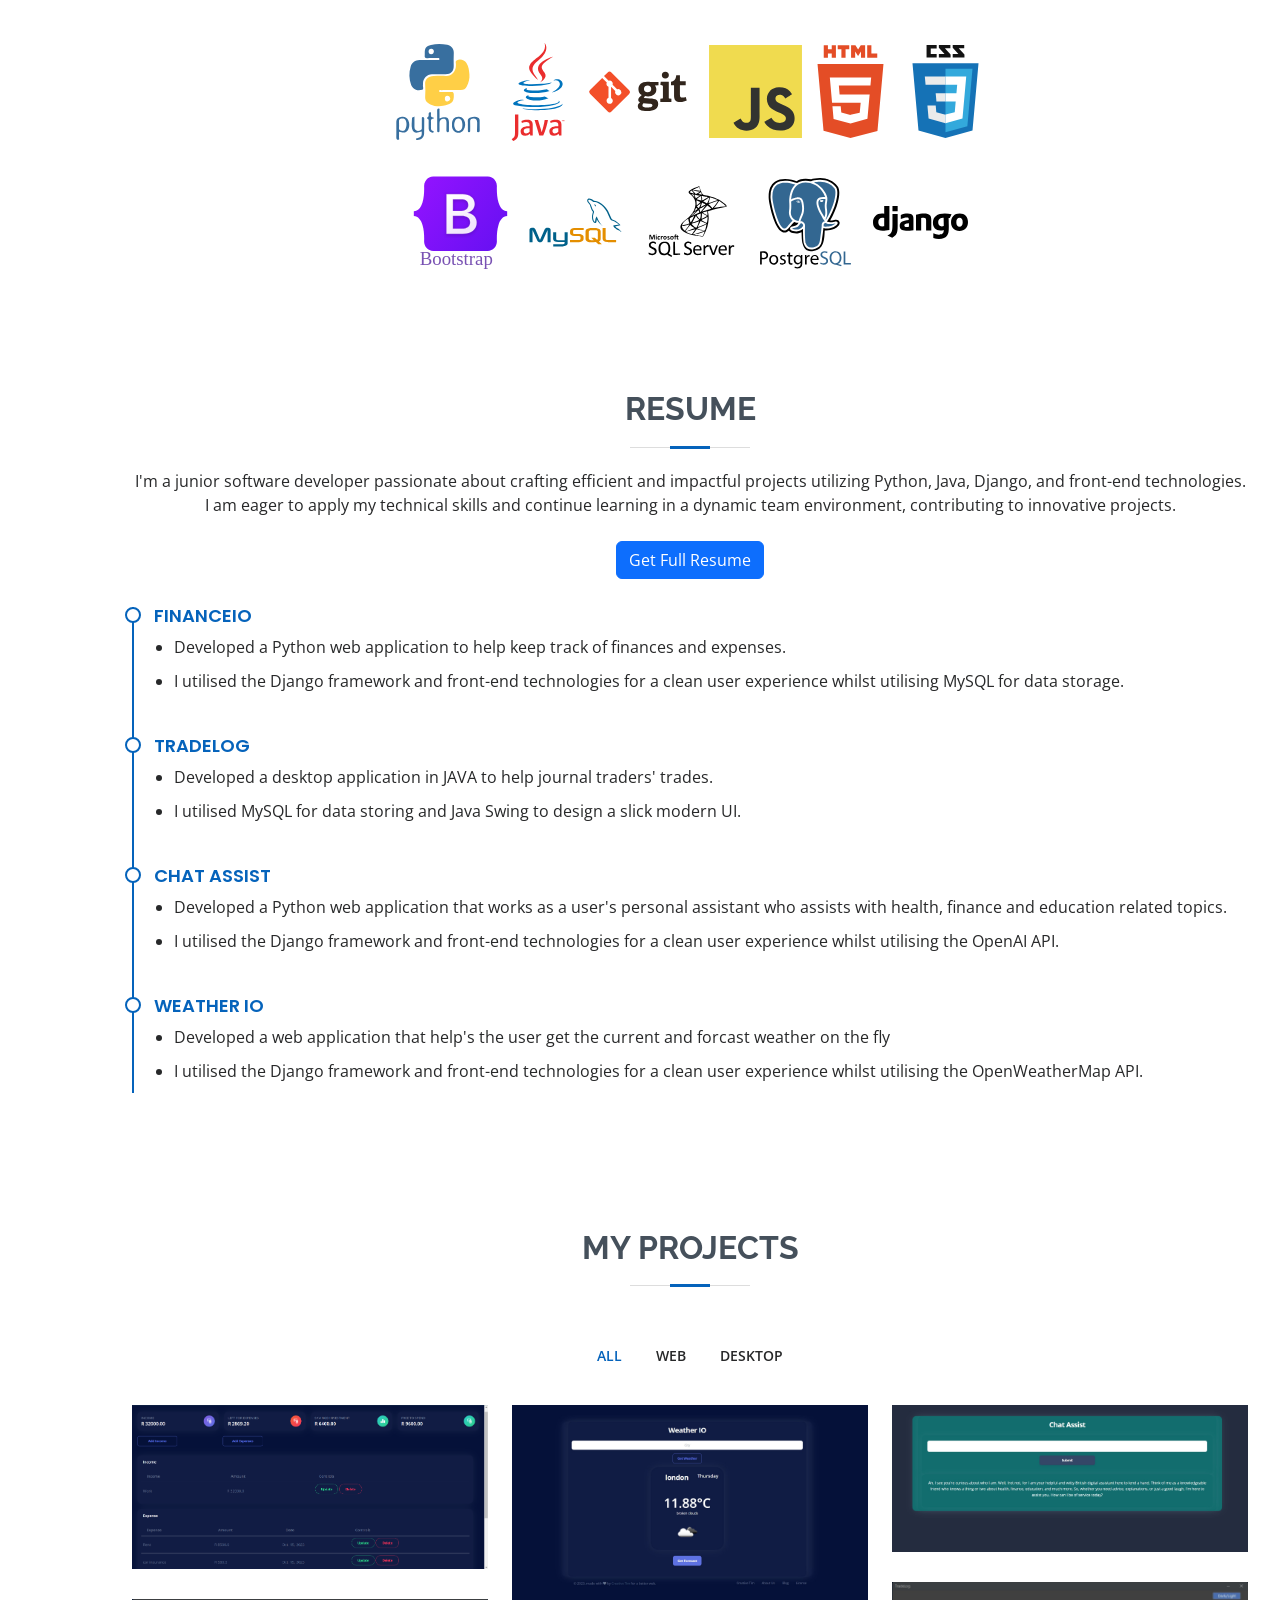
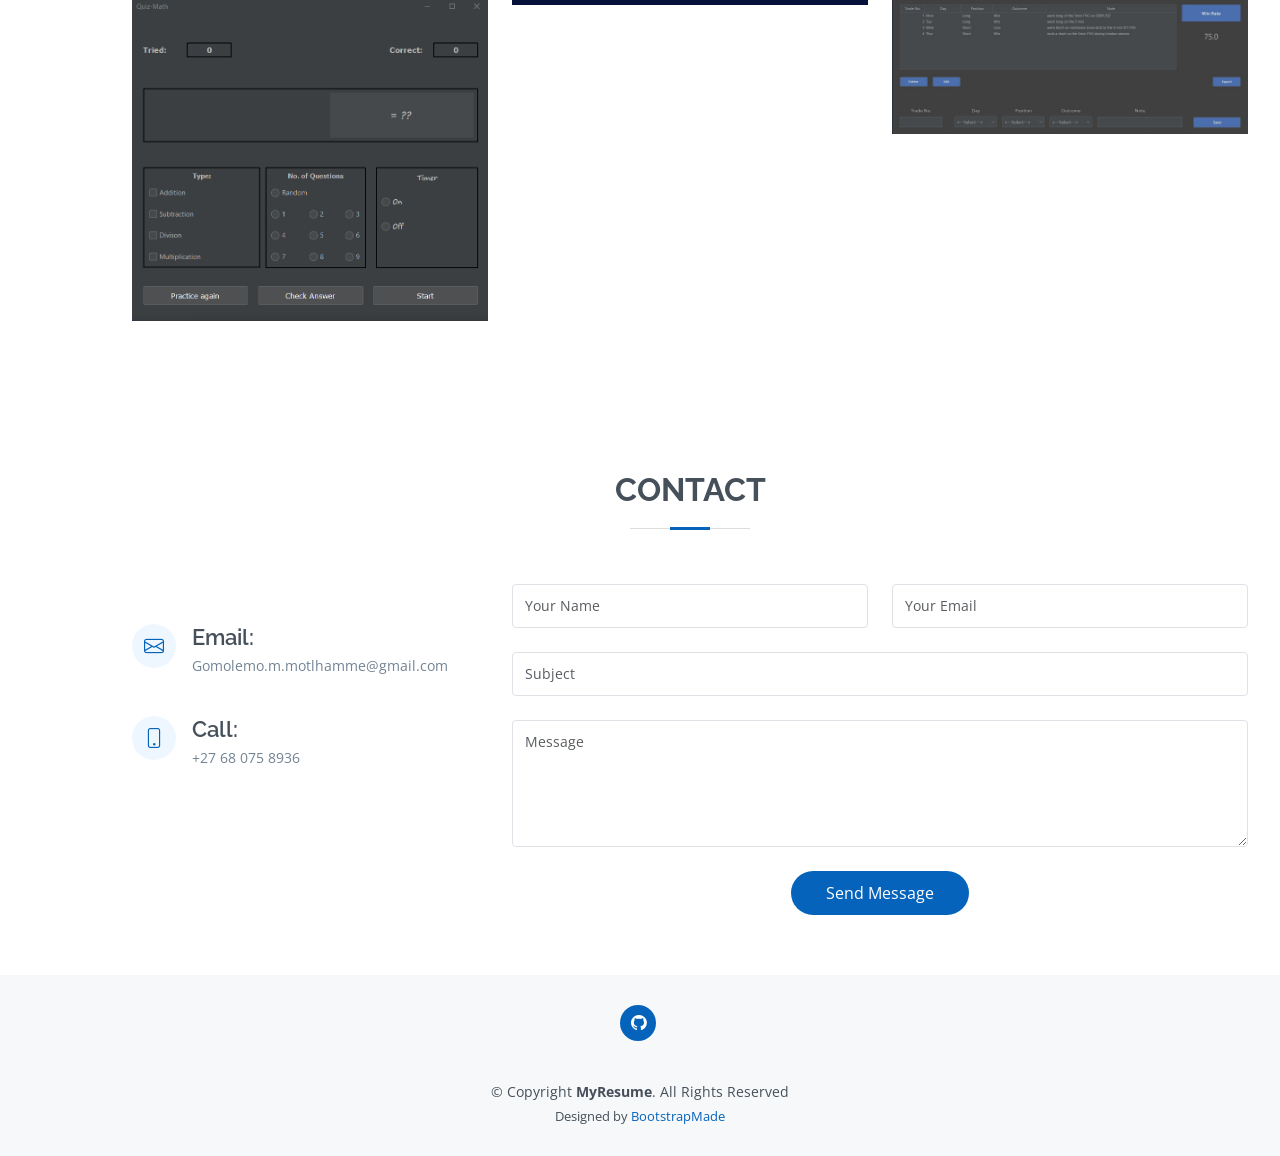
==== commit d34ab7ba: "Merge branch 'main' of https://github.com/Gomolemo-M-Motlhamme/Gomolemo-M-Motlhamme.github.io" ====
--- a/index.html
+++ b/index.html
@@ -76,18 +76,22 @@
 
         <div class="section-title">
           <h2>About</h2>
-          <p>Hey there! I'm Gomolemo, a coding enthusiast who embarked on this exciting journey 21 years ago. But let's fast forward to a pivotal moment when my biggest concern was, 'What comes after high school?' Enter coding, discovered during leisurely One Piece sessions, and it was love at first sight.
-              Imagine the thrill of transforming ideas into reality — that's the magic coding brings to my life. It's not just about languages and frameworks; it's about problem-solving. The satisfaction of cracking a tough nut and seeing a project come to life is the beating heart of my passion.</p>
+          <p style="font-size: 20px;">Hey there! I'm Gomolemo, a coding enthusiast, anime lover, Lofi lisitening 21 year old.</p>
             
           <br/>
-
-          <p>One of the milestones that fueled this passion was developing my first Django web app. The rush from running my first "Hello, World!" on Python set the stage for an exhilarating journey into the world of coding.
-              Over the years, I've cultivated a diverse coding garden, exploring Python, Java, and crafting Java GUIs. Yet, my journey goes beyond the screen. When not immersed in the world of code, you'll find me indulging in manga and anime, creating soul-soothing lofi beats, catching the latest movies, navigating the forex markets, and enjoying the company of friends. Oh, and I've got a knack for drawing too!</p>
-
-           <br/>
-
-          <p>While coding remains my top love, there's a unique joy in balancing it with my varied interests. From developing my first desktop application to finding the perfect rhythm in a lofi beat, each moment contributes to a colorful mosaic of creativity.
-              Join me in this coding odyssey, where problem-solving is an art, and every line of code tells a story. Let's bring ideas to life, one algorithm at a time!</p>
+          <p style="font-size: 18px;">From an early age, I was captivated by the world of technology and the limitless possibilities it provides. 
+            Whether I'm diving into the technicalities of programming languages or researching the newest breakthroughs in software development, 
+            I'm always motivated by a passion to learn and innovate.</p>
+
+          <br/>
+          <p style="font-size: 18px;">
+            Beyond the screen, I find inspiration and ease in the rich narratives of anime. The artistry, stories, and different subjects strike a deep chord with me, inspiring my creativity and imagination. When I'm not immersed in lines of code or lost in the world of anime, you can find me experimenting with sounds and melodies in crafting my own lo-fi music. Its soothing rhythms and deep melodies have a relaxing effect, making it an ideal tool to just rest and relax. 
+          </p>
+
+          <br/>
+          <p style="font-size: 18px; font-style: italic;">Whether you're a fellow enthusiast, a potential collaborator, or simply curious to learn more.<br/>Let's bring your ideas to life, one line of code at a time!</p>
+
+
         </div>
         </div>
     </section><!-- End About Section -->
